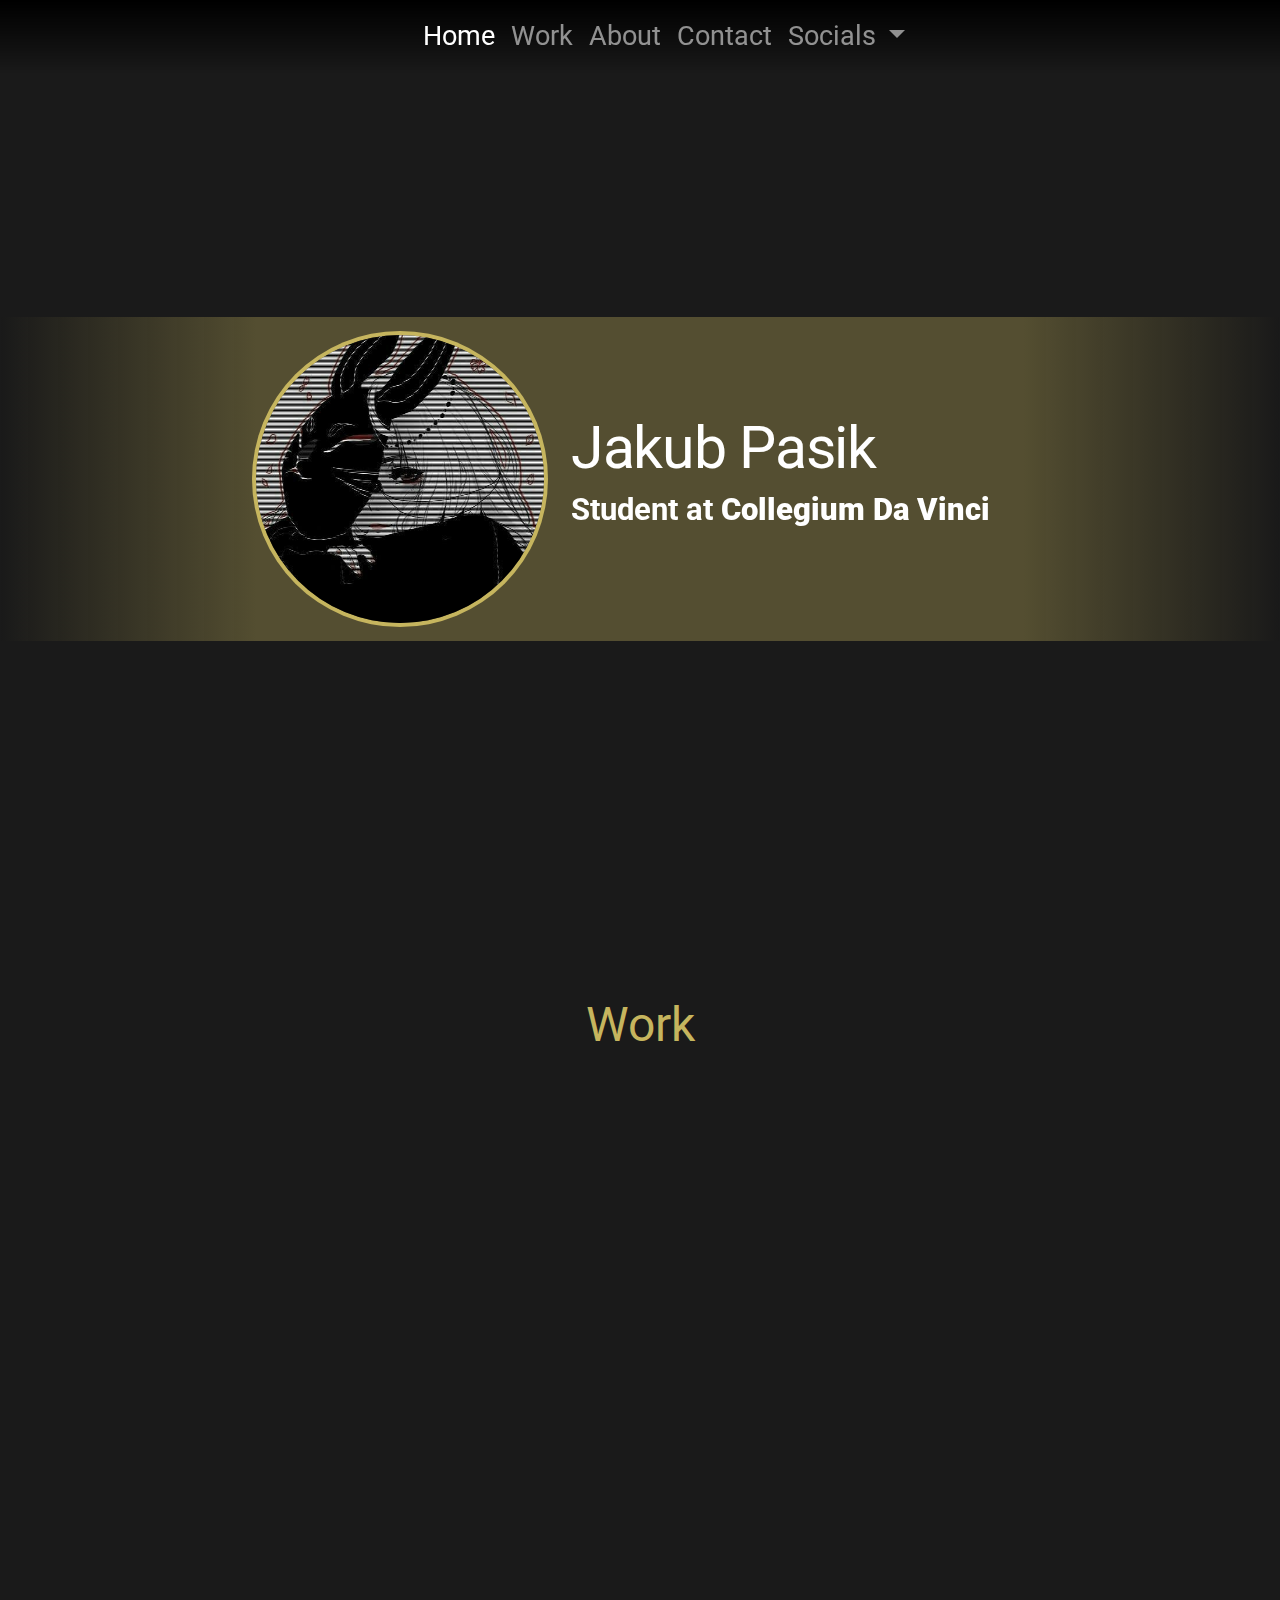
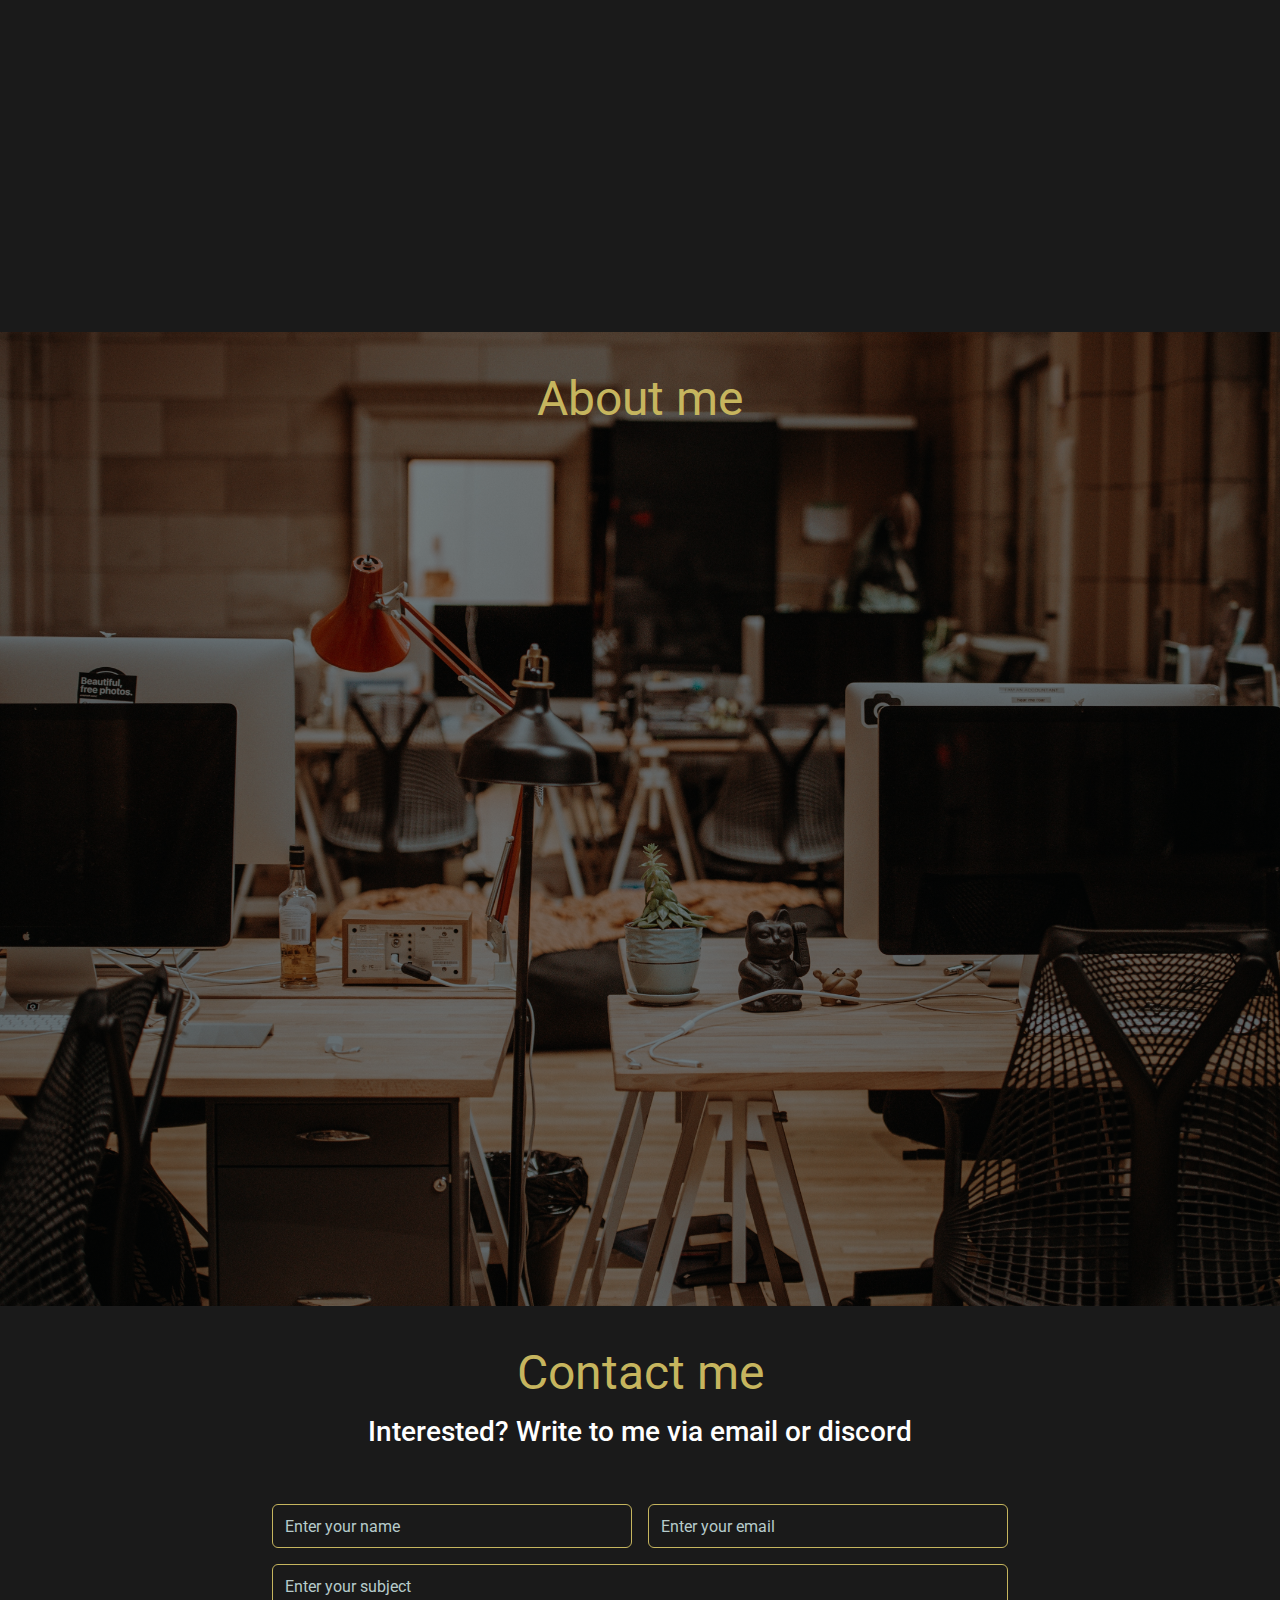
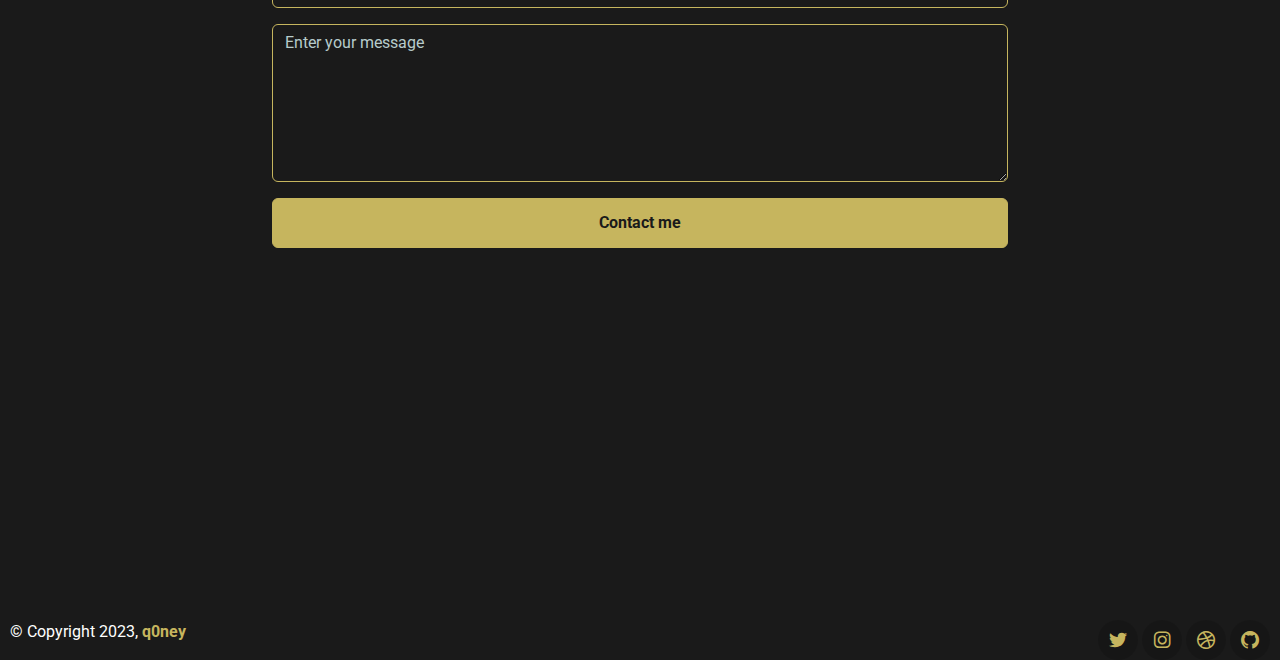
==== index.html @ 4ac55ad7 "Update" ====
<!DOCTYPE html>
<html lang="en">
<head>
  <meta charset="UTF-8">
  <meta name="viewport" content="width=device-width, initial-scale=1.0">
  <title>Jakub Pasik's Portfolio Website</title>
  <link rel="stylesheet" href="./assets/css/aos.css">
  <link rel="stylesheet" href="./assets/css/bootstrap.min.css">
  <link rel="stylesheet" href="./assets/css/line-awesome.min.css">
  <link rel="stylesheet" href="./assets/css/style.css">

  <script src="https://ajax.googleapis.com/ajax/libs/jquery/3.5.1/jquery.min.js"></script>
  <script src="./assets/js/bootstrap.bundle.min.js"></script>
  <script src="./assets/js/aos.js"></script>
  <script src="./assets/js/main.js"></script>
  <script> $(function() { AOS.init(); }); </script>
</head>
<body>

<!--Navbar-->
<nav id="navbar" class="navbar navbar-expand-lg navbar-dark nav-">
          <button class="navbar-toggler menu_button" type="button" data-bs-toggle="collapse" data-bs-target="#navbarSupportedContent" aria-controls="navbarSupportedContent" aria-expanded="false" aria-label="Toggle navigation">
        <span class="navbar-toggler-icon"></span>
      </button>
  <div  style="margin: auto;">


      <div class="collapse navbar-collapse" id="navbarSupportedContent">
        <ul class="navbar-nav menu me-auto mb-lg-0 ms-xl-5">
          <li class="nav-item">
            <a class="nav-link active" aria-current="page" href="#">Home</a>
          </li>
          <li class="nav-item">
            <a class="nav-link" href="#Work">Work</a>
          </li>
          <li class="nav-item">
            <a class="nav-link" href="#About">About</a>
          </li>
          <li class="nav-item">
            <a class="nav-link" href="#Contact">Contact</a>
          </li>
          <li class="nav-item dropdown">
            <a class="nav-link dropdown-toggle" href="#" role="button" data-bs-toggle="dropdown" aria-expanded="false">
              Socials
            </a>
            <ul class="dropdown-menu">
              <li><a class="dropdown-item" href="#">Github</a></li>
              <li><a class="dropdown-item" href="#">Instagram</a></li>
              <li><a class="dropdown-item" href="#">Twitter</a></li>
              <li><a class="dropdown-item" href="#">Linkedin</a></li>
 
           

        </form>
      </div>
    </div>
  </nav>

  <main>

    <!--HOME-->
    <section class="home"  style="min-height: 958px;" >
    
      <video id="background-video" autoplay loop muted >
        <source src="./assets/images/180626_12_Seocho-Dong_20.mp4" type="video/mp4">
        </video>
        
       <div class="banner" data-aos="zoom-in" data-aos-delay="500">
        <div class="banner_left"></div>
        <div class="banner_middle">
            <a data-aos="fade-right" data-aos-delay="700">
                <img alt="Jakub Pasik" src="./assets/images/49126026_2128995054097583_2943204319010226176_n.jpg">
            </a>    
                <header class="display-4 fw-bold">
                    <h1 data-aos="fade-up" data-aos-delay="700">Jakub Pasik</h1>
                    <p data-aos="fade-up" data-aos-delay="750">
                        Student at
                        <strong>Collegium Da Vinci</strong>
                        
                    </p>
                </header>
            
                
        </div>
        <div class="banner_right"></div>
       </div>

    </section>
    <!--HOME-->

	  <!--PORTFOLIO-->
    <section id="Work" class="work" style="min-height: 974px;">
        <div class="container">

            <div class="row pb-4">

                <h2>Work</h2>

            </div>
        
				<div class="row" >
          
					<div class="col-md-4" data-aos="fade-up" data-aos-delay="250">
						
						<div  class="work-work rounded-4 shadow-drop mb-5">
							<div class="imgbox m-3">
								<img src="./assets/images/calcimg.jpg">
							</div>
							<h4>Pierwsza praca</h4>
							<p>Przykladowy opis pracy</p>
							<a href="#" class="link-custom">Preview</a>
							
						</div>
					</div>

          <div class="col-md-4" data-aos="fade-up" data-aos-delay="500">
						
						<div class="work-work rounded-4 shadow-drop mb-5">
							<div class="imgbox m-3">
								<img src="./assets/images/calcimg.jpg">
							</div>
							<h4>Druga praca</h4>
							<p>Przykladowy opis pracy</p>
							<a href="#" class="link-custom">Preview</a>
							
						</div>
					</div>


          <div class="col-md-4" data-aos="fade-up" data-aos-delay="750">
						
						<div class="work-work rounded-4 shadow-drop">
							<div class="imgbox m-3">
								<img src="./assets/images/calcimg.jpg">
							</div>
							<h4 >Trzecia praca</h4>
							<p>Przykladowy opis pracy</p>
							<a href="#" class="link-custom">Preview</a>
							
              
						</div>
					</div>


				</div>




        <div class="form-group col-12 d-grid" data-aos="fade-up" data-aos-delay="800">
          <a class="btn btn-brand" target="_blank" rel="nofollow noopener" href="https://github.com/q0ney?tab=repositories" class="link-custom" >See more...</a>
        </div>


         

        </div>

    </section>
    <!--PORTFOLIO-->

    <section id="About" class="about-me-bg" style="min-height: 974px;">
      
      
        <div class="container">
          <div class="row pb-4">
            <h2>About me</h2>
          </div>
            <div  data-aos="fade-up" data-aos-delay="500">

              <div class="about-me rounded-5">
                <p>At vero eos et accusamus et iusto odio dignissimos ducimus qui blanditiis praesentium voluptatum deleniti atque corrupti quos dolores et quas molestias excepturi sint occaecati cupiditate non provident, similique sunt in culpa qui officia deserunt mollitia animi, id est laborum et dolorum fuga. Et harum quidem rerum facilis est et expedita distinctio. Nam libero tempore, cum soluta nobis est eligendi optio cumque nihil impedit quo minus id quod maxime </p>
              </div>
              <div class="row">
                <div class="col-md-6">
                    <div class=" about-me rounded-5">
                      <h5>GENERAL</h5>
                      <p>HTML5 CSS JavaScript </p>
                    </div>
                </div>
                <div class="col-md-6">
                    <div class="about-me rounded-5">
                      <h5>TOOLS</h5>
                      <p>Git Linux PostgreSQL</p>
                    </div>
                  
                </div>
              </div>
            </div>

            </div>

            

        </div>



     </section>

     <section id="Contact" class="contact" style="min-height: 954px;">
      
      
      <div class="container">
        <div class="row justify-content-center text-center pb-4">
          <h2>Contact me</h2>
            <div class="pb-5">
              <h3>Interested? Write to me via email or discord</h3>
            </div>
          <div class="col-lg-8">
            <form method="POST" class="row g-lg-3 gy-3">
              <div class="form-group col-md-6">
                <input type="text" class="form-control" placeholder="Enter your name">
              </div>
              <div class="form-group col-md-6">
                <input type="email" class="form-control" placeholder="Enter your email">
              </div>
              <div class="form-group col-12">
                <input type="text" class="form-control" placeholder="Enter your subject">
              </div>
              <div class="form-group col-12">
                <textarea name="" rows="6" class="form-control" placeholder="Enter your message"></textarea>
              </div>
              
            </form>
            <div class="col-12 d-grid mt-3">
                <button type="submit" class="btn btn-brand" onclick="openPopup()">Contact me</button>


                <div class="popup" id="popup">
                  <h2>Thank You!</h2>
                  <p>Your email has been successfully send. Thanks for contacting me!</p>
                  <button type="button" onclick="closePopup()">OK</button>
                </div>
                </div>
              </div>
          </div>
        </div>

          

      </div>

      
      <div class="footer fixed-bottom">
        <div class="row gy-4 justify-content-between">
            <div class="col-auto">
                <p class="mb-0">&copy; Copyright 2023,<a href="#https://github.com/q0ney" class="fw-bold"> q0ney</a></p>
            </div>
            <div class="col-auto">
                <div class="social-icons">
                    <a href="#"><i class="lab la-twitter"></i></a>
                    <a href="#"><i class="lab la-instagram"></i></a>
                    <a href="#"><i class="lab la-dribbble"></i></a>
                    <a href="#"><i class="lab la-github"></i></a>
                </div>
            </div>
        </div>
      </div>
  
      
   </section>
   



  </main>


  <script>
    let popup = document.getElementById("popup");
    
    function openPopup(){
      popup.classList.add("open-popup");
    }
    
    function closePopup(){
      popup.classList.remove("open-popup");
    }
    </script>



</body>
</html>
---- assets/css/line-awesome.min.css ----
.la,.lab,.lad,.lal,.lar,.las{-moz-osx-font-smoothing:grayscale;-webkit-font-smoothing:antialiased;display:inline-block;font-style:normal;font-variant:normal;text-rendering:auto;line-height:1}.la-lg{font-size:1.33333em;line-height:.75em;vertical-align:-.0667em}.la-xs{font-size:.75em}.la-sm{font-size:.875em}.la-1x{font-size:1em}.la-2x{font-size:2em}.la-3x{font-size:3em}.la-4x{font-size:4em}.la-5x{font-size:5em}.la-6x{font-size:6em}.la-7x{font-size:7em}.la-8x{font-size:8em}.la-9x{font-size:9em}.la-10x{font-size:10em}.la-fw{text-align:center;width:1.25em}.la-ul{list-style-type:none;margin-left:2.5em;padding-left:0}.la-ul>li{position:relative}.la-li{left:-2em;position:absolute;text-align:center;width:2em;line-height:inherit}.la-border{border:solid .08em #eee;border-radius:.1em;padding:.2em .25em .15em}.la-pull-left{float:left}.la-pull-right{float:right}.la.la-pull-left,.lab.la-pull-left,.lal.la-pull-left,.lar.la-pull-left,.las.la-pull-left{margin-right:.3em}.la.la-pull-right,.lab.la-pull-right,.lal.la-pull-right,.lar.la-pull-right,.las.la-pull-right{margin-left:.3em}.la-spin{-webkit-animation:la-spin 2s infinite linear;animation:la-spin 2s infinite linear}.la-pulse{-webkit-animation:la-spin 1s infinite steps(8);animation:la-spin 1s infinite steps(8)}@-webkit-keyframes la-spin{0%{-webkit-transform:rotate(0);transform:rotate(0)}100%{-webkit-transform:rotate(360deg);transform:rotate(360deg)}}@keyframes la-spin{0%{-webkit-transform:rotate(0);transform:rotate(0)}100%{-webkit-transform:rotate(360deg);transform:rotate(360deg)}}.la-rotate-90{-webkit-transform:rotate(90deg);transform:rotate(90deg)}.la-rotate-180{-webkit-transform:rotate(180deg);transform:rotate(180deg)}.la-rotate-270{-webkit-transform:rotate(270deg);transform:rotate(270deg)}.la-flip-horizontal{-webkit-transform:scale(-1,1);transform:scale(-1,1)}.la-flip-vertical{-webkit-transform:scale(1,-1);transform:scale(1,-1)}.la-flip-both,.la-flip-horizontal.la-flip-vertical{-webkit-transform:scale(-1,-1);transform:scale(-1,-1)}:root .la-flip-both,:root .la-flip-horizontal,:root .la-flip-vertical,:root .la-rotate-180,:root .la-rotate-270,:root .la-rotate-90{-webkit-filter:none;filter:none}.la-stack{display:inline-block;height:2em;line-height:2em;position:relative;vertical-align:middle;width:2.5em}.la-stack-1x,.la-stack-2x{left:0;position:absolute;text-align:center;width:100%}.la-stack-1x{line-height:inherit}.la-stack-2x{font-size:2em}.la-inverse{color:#fff}.la-500px:before{content:"\f26e"}.la-accessible-icon:before{content:"\f368"}.la-accusoft:before{content:"\f369"}.la-acquisitions-incorporated:before{content:"\f6af"}.la-ad:before{content:"\f641"}.la-address-book:before{content:"\f2b9"}.la-address-card:before{content:"\f2bb"}.la-adjust:before{content:"\f042"}.la-adn:before{content:"\f170"}.la-adobe:before{content:"\f778"}.la-adversal:before{content:"\f36a"}.la-affiliatetheme:before{content:"\f36b"}.la-air-freshener:before{content:"\f5d0"}.la-airbnb:before{content:"\f834"}.la-algolia:before{content:"\f36c"}.la-align-center:before{content:"\f037"}.la-align-justify:before{content:"\f039"}.la-align-left:before{content:"\f036"}.la-align-right:before{content:"\f038"}.la-alipay:before{content:"\f642"}.la-allergies:before{content:"\f461"}.la-amazon:before{content:"\f270"}.la-amazon-pay:before{content:"\f42c"}.la-ambulance:before{content:"\f0f9"}.la-american-sign-language-interpreting:before{content:"\f2a3"}.la-amilia:before{content:"\f36d"}.la-anchor:before{content:"\f13d"}.la-android:before{content:"\f17b"}.la-angellist:before{content:"\f209"}.la-angle-double-down:before{content:"\f103"}.la-angle-double-left:before{content:"\f100"}.la-angle-double-right:before{content:"\f101"}.la-angle-double-up:before{content:"\f102"}.la-angle-down:before{content:"\f107"}.la-angle-left:before{content:"\f104"}.la-angle-right:before{content:"\f105"}.la-angle-up:before{content:"\f106"}.la-angry:before{content:"\f556"}.la-angrycreative:before{content:"\f36e"}.la-angular:before{content:"\f420"}.la-ankh:before{content:"\f644"}.la-app-store:before{content:"\f36f"}.la-app-store-ios:before{content:"\f370"}.la-apper:before{content:"\f371"}.la-apple:before{content:"\f179"}.la-apple-alt:before{content:"\f5d1"}.la-apple-pay:before{content:"\f415"}.la-archive:before{content:"\f187"}.la-archway:before{content:"\f557"}.la-arrow-alt-circle-down:before{content:"\f358"}.la-arrow-alt-circle-left:before{content:"\f359"}.la-arrow-alt-circle-right:before{content:"\f35a"}.la-arrow-alt-circle-up:before{content:"\f35b"}.la-arrow-circle-down:before{content:"\f0ab"}.la-arrow-circle-left:before{content:"\f0a8"}.la-arrow-circle-right:before{content:"\f0a9"}.la-arrow-circle-up:before{content:"\f0aa"}.la-arrow-down:before{content:"\f063"}.la-arrow-left:before{content:"\f060"}.la-arrow-right:before{content:"\f061"}.la-arrow-up:before{content:"\f062"}.la-arrows-alt:before{content:"\f0b2"}.la-arrows-alt-h:before{content:"\f337"}.la-arrows-alt-v:before{content:"\f338"}.la-artstation:before{content:"\f77a"}.la-assistive-listening-systems:before{content:"\f2a2"}.la-asterisk:before{content:"\f069"}.la-asymmetrik:before{content:"\f372"}.la-at:before{content:"\f1fa"}.la-atlas:before{content:"\f558"}.la-atlassian:before{content:"\f77b"}.la-atom:before{content:"\f5d2"}.la-audible:before{content:"\f373"}.la-audio-description:before{content:"\f29e"}.la-autoprefixer:before{content:"\f41c"}.la-avianex:before{content:"\f374"}.la-aviato:before{content:"\f421"}.la-award:before{content:"\f559"}.la-aws:before{content:"\f375"}.la-baby:before{content:"\f77c"}.la-baby-carriage:before{content:"\f77d"}.la-backspace:before{content:"\f55a"}.la-backward:before{content:"\f04a"}.la-bacon:before{content:"\f7e5"}.la-balance-scale:before{content:"\f24e"}.la-balance-scale-left:before{content:"\f515"}.la-balance-scale-right:before{content:"\f516"}.la-ban:before{content:"\f05e"}.la-band-aid:before{content:"\f462"}.la-bandcamp:before{content:"\f2d5"}.la-barcode:before{content:"\f02a"}.la-bars:before{content:"\f0c9"}.la-baseball-ball:before{content:"\f433"}.la-basketball-ball:before{content:"\f434"}.la-bath:before{content:"\f2cd"}.la-battery-empty:before{content:"\f244"}.la-battery-full:before{content:"\f240"}.la-battery-half:before{content:"\f242"}.la-battery-quarter:before{content:"\f243"}.la-battery-three-quarters:before{content:"\f241"}.la-battle-net:before{content:"\f835"}.la-bed:before{content:"\f236"}.la-beer:before{content:"\f0fc"}.la-behance:before{content:"\f1b4"}.la-behance-square:before{content:"\f1b5"}.la-bell:before{content:"\f0f3"}.la-bell-slash:before{content:"\f1f6"}.la-bezier-curve:before{content:"\f55b"}.la-bible:before{content:"\f647"}.la-bicycle:before{content:"\f206"}.la-biking:before{content:"\f84a"}.la-bimobject:before{content:"\f378"}.la-binoculars:before{content:"\f1e5"}.la-biohazard:before{content:"\f780"}.la-birthday-cake:before{content:"\f1fd"}.la-bitbucket:before{content:"\f171"}.la-bitcoin:before{content:"\f379"}.la-bity:before{content:"\f37a"}.la-black-tie:before{content:"\f27e"}.la-blackberry:before{content:"\f37b"}.la-blender:before{content:"\f517"}.la-blender-phone:before{content:"\f6b6"}.la-blind:before{content:"\f29d"}.la-blog:before{content:"\f781"}.la-blogger:before{content:"\f37c"}.la-blogger-b:before{content:"\f37d"}.la-bluetooth:before{content:"\f293"}.la-bluetooth-b:before{content:"\f294"}.la-bold:before{content:"\f032"}.la-bolt:before{content:"\f0e7"}.la-bomb:before{content:"\f1e2"}.la-bone:before{content:"\f5d7"}.la-bong:before{content:"\f55c"}.la-book:before{content:"\f02d"}.la-book-dead:before{content:"\f6b7"}.la-book-medical:before{content:"\f7e6"}.la-book-open:before{content:"\f518"}.la-book-reader:before{content:"\f5da"}.la-bookmark:before{content:"\f02e"}.la-bootstrap:before{content:"\f836"}.la-border-all:before{content:"\f84c"}.la-border-none:before{content:"\f850"}.la-border-style:before{content:"\f853"}.la-bowling-ball:before{content:"\f436"}.la-box:before{content:"\f466"}.la-box-open:before{content:"\f49e"}.la-boxes:before{content:"\f468"}.la-braille:before{content:"\f2a1"}.la-brain:before{content:"\f5dc"}.la-bread-slice:before{content:"\f7ec"}.la-briefcase:before{content:"\f0b1"}.la-briefcase-medical:before{content:"\f469"}.la-broadcast-tower:before{content:"\f519"}.la-broom:before{content:"\f51a"}.la-brush:before{content:"\f55d"}.la-btc:before{content:"\f15a"}.la-buffer:before{content:"\f837"}.la-bug:before{content:"\f188"}.la-building:before{content:"\f1ad"}.la-bullhorn:before{content:"\f0a1"}.la-bullseye:before{content:"\f140"}.la-burn:before{content:"\f46a"}.la-buromobelexperte:before{content:"\f37f"}.la-bus:before{content:"\f207"}.la-bus-alt:before{content:"\f55e"}.la-business-time:before{content:"\f64a"}.la-buy-n-large:before{content:"\f8a6"}.la-buysellads:before{content:"\f20d"}.la-calculator:before{content:"\f1ec"}.la-calendar:before{content:"\f133"}.la-calendar-alt:before{content:"\f073"}.la-calendar-check:before{content:"\f274"}.la-calendar-day:before{content:"\f783"}.la-calendar-minus:before{content:"\f272"}.la-calendar-plus:before{content:"\f271"}.la-calendar-times:before{content:"\f273"}.la-calendar-week:before{content:"\f784"}.la-camera:before{content:"\f030"}.la-camera-retro:before{content:"\f083"}.la-campground:before{content:"\f6bb"}.la-canadian-maple-leaf:before{content:"\f785"}.la-candy-cane:before{content:"\f786"}.la-cannabis:before{content:"\f55f"}.la-capsules:before{content:"\f46b"}.la-car:before{content:"\f1b9"}.la-car-alt:before{content:"\f5de"}.la-car-battery:before{content:"\f5df"}.la-car-crash:before{content:"\f5e1"}.la-car-side:before{content:"\f5e4"}.la-caret-down:before{content:"\f0d7"}.la-caret-left:before{content:"\f0d9"}.la-caret-right:before{content:"\f0da"}.la-caret-square-down:before{content:"\f150"}.la-caret-square-left:before{content:"\f191"}.la-caret-square-right:before{content:"\f152"}.la-caret-square-up:before{content:"\f151"}.la-caret-up:before{content:"\f0d8"}.la-carrot:before{content:"\f787"}.la-cart-arrow-down:before{content:"\f218"}.la-cart-plus:before{content:"\f217"}.la-cash-register:before{content:"\f788"}.la-cat:before{content:"\f6be"}.la-cc-amazon-pay:before{content:"\f42d"}.la-cc-amex:before{content:"\f1f3"}.la-cc-apple-pay:before{content:"\f416"}.la-cc-diners-club:before{content:"\f24c"}.la-cc-discover:before{content:"\f1f2"}.la-cc-jcb:before{content:"\f24b"}.la-cc-mastercard:before{content:"\f1f1"}.la-cc-paypal:before{content:"\f1f4"}.la-cc-stripe:before{content:"\f1f5"}.la-cc-visa:before{content:"\f1f0"}.la-centercode:before{content:"\f380"}.la-centos:before{content:"\f789"}.la-certificate:before{content:"\f0a3"}.la-chair:before{content:"\f6c0"}.la-chalkboard:before{content:"\f51b"}.la-chalkboard-teacher:before{content:"\f51c"}.la-charging-station:before{content:"\f5e7"}.la-chart-area:before{content:"\f1fe"}.la-chart-bar:before{content:"\f080"}.la-chart-line:before{content:"\f201"}.la-chart-pie:before{content:"\f200"}.la-check:before{content:"\f00c"}.la-check-circle:before{content:"\f058"}.la-check-double:before{content:"\f560"}.la-check-square:before{content:"\f14a"}.la-cheese:before{content:"\f7ef"}.la-chess:before{content:"\f439"}.la-chess-bishop:before{content:"\f43a"}.la-chess-board:before{content:"\f43c"}.la-chess-king:before{content:"\f43f"}.la-chess-knight:before{content:"\f441"}.la-chess-pawn:before{content:"\f443"}.la-chess-queen:before{content:"\f445"}.la-chess-rook:before{content:"\f447"}.la-chevron-circle-down:before{content:"\f13a"}.la-chevron-circle-left:before{content:"\f137"}.la-chevron-circle-right:before{content:"\f138"}.la-chevron-circle-up:before{content:"\f139"}.la-chevron-down:before{content:"\f078"}.la-chevron-left:before{content:"\f053"}.la-chevron-right:before{content:"\f054"}.la-chevron-up:before{content:"\f077"}.la-child:before{content:"\f1ae"}.la-chrome:before{content:"\f268"}.la-chromecast:before{content:"\f838"}.la-church:before{content:"\f51d"}.la-circle:before{content:"\f111"}.la-circle-notch:before{content:"\f1ce"}.la-city:before{content:"\f64f"}.la-clinic-medical:before{content:"\f7f2"}.la-clipboard:before{content:"\f328"}.la-clipboard-check:before{content:"\f46c"}.la-clipboard-list:before{content:"\f46d"}.la-clock:before{content:"\f017"}.la-clone:before{content:"\f24d"}.la-closed-captioning:before{content:"\f20a"}.la-cloud:before{content:"\f0c2"}.la-cloud-download-alt:before{content:"\f381"}.la-cloud-meatball:before{content:"\f73b"}.la-cloud-moon:before{content:"\f6c3"}.la-cloud-moon-rain:before{content:"\f73c"}.la-cloud-rain:before{content:"\f73d"}.la-cloud-showers-heavy:before{content:"\f740"}.la-cloud-sun:before{content:"\f6c4"}.la-cloud-sun-rain:before{content:"\f743"}.la-cloud-upload-alt:before{content:"\f382"}.la-cloudscale:before{content:"\f383"}.la-cloudsmith:before{content:"\f384"}.la-cloudversify:before{content:"\f385"}.la-cocktail:before{content:"\f561"}.la-code:before{content:"\f121"}.la-code-branch:before{content:"\f126"}.la-codepen:before{content:"\f1cb"}.la-codiepie:before{content:"\f284"}.la-coffee:before{content:"\f0f4"}.la-cog:before{content:"\f013"}.la-cogs:before{content:"\f085"}.la-coins:before{content:"\f51e"}.la-columns:before{content:"\f0db"}.la-comment:before{content:"\f075"}.la-comment-alt:before{content:"\f27a"}.la-comment-dollar:before{content:"\f651"}.la-comment-dots:before{content:"\f4ad"}.la-comment-medical:before{content:"\f7f5"}.la-comment-slash:before{content:"\f4b3"}.la-comments:before{content:"\f086"}.la-comments-dollar:before{content:"\f653"}.la-compact-disc:before{content:"\f51f"}.la-compass:before{content:"\f14e"}.la-compress:before{content:"\f066"}.la-compress-arrows-alt:before{content:"\f78c"}.la-concierge-bell:before{content:"\f562"}.la-confluence:before{content:"\f78d"}.la-connectdevelop:before{content:"\f20e"}.la-contao:before{content:"\f26d"}.la-cookie:before{content:"\f563"}.la-cookie-bite:before{content:"\f564"}.la-copy:before{content:"\f0c5"}.la-copyright:before{content:"\f1f9"}.la-cotton-bureau:before{content:"\f89e"}.la-couch:before{content:"\f4b8"}.la-cpanel:before{content:"\f388"}.la-creative-commons:before{content:"\f25e"}.la-creative-commons-by:before{content:"\f4e7"}.la-creative-commons-nc:before{content:"\f4e8"}.la-creative-commons-nc-eu:before{content:"\f4e9"}.la-creative-commons-nc-jp:before{content:"\f4ea"}.la-creative-commons-nd:before{content:"\f4eb"}.la-creative-commons-pd:before{content:"\f4ec"}.la-creative-commons-pd-alt:before{content:"\f4ed"}.la-creative-commons-remix:before{content:"\f4ee"}.la-creative-commons-sa:before{content:"\f4ef"}.la-creative-commons-sampling:before{content:"\f4f0"}.la-creative-commons-sampling-plus:before{content:"\f4f1"}.la-creative-commons-share:before{content:"\f4f2"}.la-creative-commons-zero:before{content:"\f4f3"}.la-credit-card:before{content:"\f09d"}.la-critical-role:before{content:"\f6c9"}.la-crop:before{content:"\f125"}.la-crop-alt:before{content:"\f565"}.la-cross:before{content:"\f654"}.la-crosshairs:before{content:"\f05b"}.la-crow:before{content:"\f520"}.la-crown:before{content:"\f521"}.la-crutch:before{content:"\f7f7"}.la-css3:before{content:"\f13c"}.la-css3-alt:before{content:"\f38b"}.la-cube:before{content:"\f1b2"}.la-cubes:before{content:"\f1b3"}.la-cut:before{content:"\f0c4"}.la-cuttlefish:before{content:"\f38c"}.la-d-and-d:before{content:"\f38d"}.la-d-and-d-beyond:before{content:"\f6ca"}.la-dashcube:before{content:"\f210"}.la-database:before{content:"\f1c0"}.la-deaf:before{content:"\f2a4"}.la-delicious:before{content:"\f1a5"}.la-democrat:before{content:"\f747"}.la-deploydog:before{content:"\f38e"}.la-deskpro:before{content:"\f38f"}.la-desktop:before{content:"\f108"}.la-dev:before{content:"\f6cc"}.la-deviantart:before{content:"\f1bd"}.la-dharmachakra:before{content:"\f655"}.la-dhl:before{content:"\f790"}.la-diagnoses:before{content:"\f470"}.la-diaspora:before{content:"\f791"}.la-dice:before{content:"\f522"}.la-dice-d20:before{content:"\f6cf"}.la-dice-d6:before{content:"\f6d1"}.la-dice-five:before{content:"\f523"}.la-dice-four:before{content:"\f524"}.la-dice-one:before{content:"\f525"}.la-dice-six:before{content:"\f526"}.la-dice-three:before{content:"\f527"}.la-dice-two:before{content:"\f528"}.la-digg:before{content:"\f1a6"}.la-digital-ocean:before{content:"\f391"}.la-digital-tachograph:before{content:"\f566"}.la-directions:before{content:"\f5eb"}.la-discord:before{content:"\f392"}.la-discourse:before{content:"\f393"}.la-divide:before{content:"\f529"}.la-dizzy:before{content:"\f567"}.la-dna:before{content:"\f471"}.la-dochub:before{content:"\f394"}.la-docker:before{content:"\f395"}.la-dog:before{content:"\f6d3"}.la-dollar-sign:before{content:"\f155"}.la-dolly:before{content:"\f472"}.la-dolly-flatbed:before{content:"\f474"}.la-donate:before{content:"\f4b9"}.la-door-closed:before{content:"\f52a"}.la-door-open:before{content:"\f52b"}.la-dot-circle:before{content:"\f192"}.la-dove:before{content:"\f4ba"}.la-download:before{content:"\f019"}.la-draft2digital:before{content:"\f396"}.la-drafting-compass:before{content:"\f568"}.la-dragon:before{content:"\f6d5"}.la-draw-polygon:before{content:"\f5ee"}.la-dribbble:before{content:"\f17d"}.la-dribbble-square:before{content:"\f397"}.la-dropbox:before{content:"\f16b"}.la-drum:before{content:"\f569"}.la-drum-steelpan:before{content:"\f56a"}.la-drumstick-bite:before{content:"\f6d7"}.la-drupal:before{content:"\f1a9"}.la-dumbbell:before{content:"\f44b"}.la-dumpster:before{content:"\f793"}.la-dumpster-fire:before{content:"\f794"}.la-dungeon:before{content:"\f6d9"}.la-dyalog:before{content:"\f399"}.la-earlybirds:before{content:"\f39a"}.la-ebay:before{content:"\f4f4"}.la-edge:before{content:"\f282"}.la-edit:before{content:"\f044"}.la-egg:before{content:"\f7fb"}.la-eject:before{content:"\f052"}.la-elementor:before{content:"\f430"}.la-ellipsis-h:before{content:"\f141"}.la-ellipsis-v:before{content:"\f142"}.la-ello:before{content:"\f5f1"}.la-ember:before{content:"\f423"}.la-empire:before{content:"\f1d1"}.la-envelope:before{content:"\f0e0"}.la-envelope-open:before{content:"\f2b6"}.la-envelope-open-text:before{content:"\f658"}.la-envelope-square:before{content:"\f199"}.la-envira:before{content:"\f299"}.la-equals:before{content:"\f52c"}.la-eraser:before{content:"\f12d"}.la-erlang:before{content:"\f39d"}.la-ethereum:before{content:"\f42e"}.la-ethernet:before{content:"\f796"}.la-etsy:before{content:"\f2d7"}.la-euro-sign:before{content:"\f153"}.la-evernote:before{content:"\f839"}.la-exchange-alt:before{content:"\f362"}.la-exclamation:before{content:"\f12a"}.la-exclamation-circle:before{content:"\f06a"}.la-exclamation-triangle:before{content:"\f071"}.la-expand:before{content:"\f065"}.la-expand-arrows-alt:before{content:"\f31e"}.la-expeditedssl:before{content:"\f23e"}.la-external-link-alt:before{content:"\f35d"}.la-external-link-square-alt:before{content:"\f360"}.la-eye:before{content:"\f06e"}.la-eye-dropper:before{content:"\f1fb"}.la-eye-slash:before{content:"\f070"}.la-facebook:before{content:"\f09a"}.la-facebook-f:before{content:"\f39e"}.la-facebook-messenger:before{content:"\f39f"}.la-facebook-square:before{content:"\f082"}.la-fan:before{content:"\f863"}.la-fantasy-flight-games:before{content:"\f6dc"}.la-fast-backward:before{content:"\f049"}.la-fast-forward:before{content:"\f050"}.la-fax:before{content:"\f1ac"}.la-feather:before{content:"\f52d"}.la-feather-alt:before{content:"\f56b"}.la-fedex:before{content:"\f797"}.la-fedora:before{content:"\f798"}.la-female:before{content:"\f182"}.la-fighter-jet:before{content:"\f0fb"}.la-figma:before{content:"\f799"}.la-file:before{content:"\f15b"}.la-file-alt:before{content:"\f15c"}.la-file-archive:before{content:"\f1c6"}.la-file-audio:before{content:"\f1c7"}.la-file-code:before{content:"\f1c9"}.la-file-contract:before{content:"\f56c"}.la-file-csv:before{content:"\f6dd"}.la-file-download:before{content:"\f56d"}.la-file-excel:before{content:"\f1c3"}.la-file-export:before{content:"\f56e"}.la-file-image:before{content:"\f1c5"}.la-file-import:before{content:"\f56f"}.la-file-invoice:before{content:"\f570"}.la-file-invoice-dollar:before{content:"\f571"}.la-file-medical:before{content:"\f477"}.la-file-medical-alt:before{content:"\f478"}.la-file-pdf:before{content:"\f1c1"}.la-file-powerpoint:before{content:"\f1c4"}.la-file-prescription:before{content:"\f572"}.la-file-signature:before{content:"\f573"}.la-file-upload:before{content:"\f574"}.la-file-video:before{content:"\f1c8"}.la-file-word:before{content:"\f1c2"}.la-fill:before{content:"\f575"}.la-fill-drip:before{content:"\f576"}.la-film:before{content:"\f008"}.la-filter:before{content:"\f0b0"}.la-fingerprint:before{content:"\f577"}.la-fire:before{content:"\f06d"}.la-fire-alt:before{content:"\f7e4"}.la-fire-extinguisher:before{content:"\f134"}.la-firefox:before{content:"\f269"}.la-first-aid:before{content:"\f479"}.la-first-order:before{content:"\f2b0"}.la-first-order-alt:before{content:"\f50a"}.la-firstdraft:before{content:"\f3a1"}.la-fish:before{content:"\f578"}.la-fist-raised:before{content:"\f6de"}.la-flag:before{content:"\f024"}.la-flag-checkered:before{content:"\f11e"}.la-flag-usa:before{content:"\f74d"}.la-flask:before{content:"\f0c3"}.la-flickr:before{content:"\f16e"}.la-flipboard:before{content:"\f44d"}.la-flushed:before{content:"\f579"}.la-fly:before{content:"\f417"}.la-folder:before{content:"\f07b"}.la-folder-minus:before{content:"\f65d"}.la-folder-open:before{content:"\f07c"}.la-folder-plus:before{content:"\f65e"}.la-font:before{content:"\f031"}.la-font-awesome:before{content:"\f2b4"}.la-font-awesome-alt:before{content:"\f35c"}.la-font-awesome-flag:before{content:"\f425"}.la-font-awesome-logo-full:before{content:"\f4e6"}.la-fonticons:before{content:"\f280"}.la-fonticons-fi:before{content:"\f3a2"}.la-football-ball:before{content:"\f44e"}.la-fort-awesome:before{content:"\f286"}.la-fort-awesome-alt:before{content:"\f3a3"}.la-forumbee:before{content:"\f211"}.la-forward:before{content:"\f04e"}.la-foursquare:before{content:"\f180"}.la-free-code-camp:before{content:"\f2c5"}.la-freebsd:before{content:"\f3a4"}.la-frog:before{content:"\f52e"}.la-frown:before{content:"\f119"}.la-frown-open:before{content:"\f57a"}.la-fulcrum:before{content:"\f50b"}.la-funnel-dollar:before{content:"\f662"}.la-futbol:before{content:"\f1e3"}.la-galactic-republic:before{content:"\f50c"}.la-galactic-senate:before{content:"\f50d"}.la-gamepad:before{content:"\f11b"}.la-gas-pump:before{content:"\f52f"}.la-gavel:before{content:"\f0e3"}.la-gem:before{content:"\f3a5"}.la-genderless:before{content:"\f22d"}.la-get-pocket:before{content:"\f265"}.la-gg:before{content:"\f260"}.la-gg-circle:before{content:"\f261"}.la-ghost:before{content:"\f6e2"}.la-gift:before{content:"\f06b"}.la-gifts:before{content:"\f79c"}.la-git:before{content:"\f1d3"}.la-git-alt:before{content:"\f841"}.la-git-square:before{content:"\f1d2"}.la-github:before{content:"\f09b"}.la-github-alt:before{content:"\f113"}.la-github-square:before{content:"\f092"}.la-gitkraken:before{content:"\f3a6"}.la-gitlab:before{content:"\f296"}.la-gitter:before{content:"\f426"}.la-glass-cheers:before{content:"\f79f"}.la-glass-martini:before{content:"\f000"}.la-glass-martini-alt:before{content:"\f57b"}.la-glass-whiskey:before{content:"\f7a0"}.la-glasses:before{content:"\f530"}.la-glide:before{content:"\f2a5"}.la-glide-g:before{content:"\f2a6"}.la-globe:before{content:"\f0ac"}.la-globe-africa:before{content:"\f57c"}.la-globe-americas:before{content:"\f57d"}.la-globe-asia:before{content:"\f57e"}.la-globe-europe:before{content:"\f7a2"}.la-gofore:before{content:"\f3a7"}.la-golf-ball:before{content:"\f450"}.la-goodreads:before{content:"\f3a8"}.la-goodreads-g:before{content:"\f3a9"}.la-google:before{content:"\f1a0"}.la-google-drive:before{content:"\f3aa"}.la-google-play:before{content:"\f3ab"}.la-google-plus:before{content:"\f2b3"}.la-google-plus-g:before{content:"\f0d5"}.la-google-plus-square:before{content:"\f0d4"}.la-google-wallet:before{content:"\f1ee"}.la-gopuram:before{content:"\f664"}.la-graduation-cap:before{content:"\f19d"}.la-gratipay:before{content:"\f184"}.la-grav:before{content:"\f2d6"}.la-greater-than:before{content:"\f531"}.la-greater-than-equal:before{content:"\f532"}.la-grimace:before{content:"\f57f"}.la-grin:before{content:"\f580"}.la-grin-alt:before{content:"\f581"}.la-grin-beam:before{content:"\f582"}.la-grin-beam-sweat:before{content:"\f583"}.la-grin-hearts:before{content:"\f584"}.la-grin-squint:before{content:"\f585"}.la-grin-squint-tears:before{content:"\f586"}.la-grin-stars:before{content:"\f587"}.la-grin-tears:before{content:"\f588"}.la-grin-tongue:before{content:"\f589"}.la-grin-tongue-squint:before{content:"\f58a"}.la-grin-tongue-wink:before{content:"\f58b"}.la-grin-wink:before{content:"\f58c"}.la-grip-horizontal:before{content:"\f58d"}.la-grip-lines:before{content:"\f7a4"}.la-grip-lines-vertical:before{content:"\f7a5"}.la-grip-vertical:before{content:"\f58e"}.la-gripfire:before{content:"\f3ac"}.la-grunt:before{content:"\f3ad"}.la-guitar:before{content:"\f7a6"}.la-gulp:before{content:"\f3ae"}.la-h-square:before{content:"\f0fd"}.la-hacker-news:before{content:"\f1d4"}.la-hacker-news-square:before{content:"\f3af"}.la-hackerrank:before{content:"\f5f7"}.la-hamburger:before{content:"\f805"}.la-hammer:before{content:"\f6e3"}.la-hamsa:before{content:"\f665"}.la-hand-holding:before{content:"\f4bd"}.la-hand-holding-heart:before{content:"\f4be"}.la-hand-holding-usd:before{content:"\f4c0"}.la-hand-lizard:before{content:"\f258"}.la-hand-middle-finger:before{content:"\f806"}.la-hand-paper:before{content:"\f256"}.la-hand-peace:before{content:"\f25b"}.la-hand-point-down:before{content:"\f0a7"}.la-hand-point-left:before{content:"\f0a5"}.la-hand-point-right:before{content:"\f0a4"}.la-hand-point-up:before{content:"\f0a6"}.la-hand-pointer:before{content:"\f25a"}.la-hand-rock:before{content:"\f255"}.la-hand-scissors:before{content:"\f257"}.la-hand-spock:before{content:"\f259"}.la-hands:before{content:"\f4c2"}.la-hands-helping:before{content:"\f4c4"}.la-handshake:before{content:"\f2b5"}.la-hanukiah:before{content:"\f6e6"}.la-hard-hat:before{content:"\f807"}.la-hashtag:before{content:"\f292"}.la-hat-cowboy:before{content:"\f8c0"}.la-hat-cowboy-side:before{content:"\f8c1"}.la-hat-wizard:before{content:"\f6e8"}.la-haykal:before{content:"\f666"}.la-hdd:before{content:"\f0a0"}.la-heading:before{content:"\f1dc"}.la-headphones:before{content:"\f025"}.la-headphones-alt:before{content:"\f58f"}.la-headset:before{content:"\f590"}.la-heart:before{content:"\f004"}.la-heart-broken:before{content:"\f7a9"}.la-heartbeat:before{content:"\f21e"}.la-helicopter:before{content:"\f533"}.la-highlighter:before{content:"\f591"}.la-hiking:before{content:"\f6ec"}.la-hippo:before{content:"\f6ed"}.la-hips:before{content:"\f452"}.la-hire-a-helper:before{content:"\f3b0"}.la-history:before{content:"\f1da"}.la-hockey-puck:before{content:"\f453"}.la-holly-berry:before{content:"\f7aa"}.la-home:before{content:"\f015"}.la-hooli:before{content:"\f427"}.la-hornbill:before{content:"\f592"}.la-horse:before{content:"\f6f0"}.la-horse-head:before{content:"\f7ab"}.la-hospital:before{content:"\f0f8"}.la-hospital-alt:before{content:"\f47d"}.la-hospital-symbol:before{content:"\f47e"}.la-hot-tub:before{content:"\f593"}.la-hotdog:before{content:"\f80f"}.la-hotel:before{content:"\f594"}.la-hotjar:before{content:"\f3b1"}.la-hourglass:before{content:"\f254"}.la-hourglass-end:before{content:"\f253"}.la-hourglass-half:before{content:"\f252"}.la-hourglass-start:before{content:"\f251"}.la-house-damage:before{content:"\f6f1"}.la-houzz:before{content:"\f27c"}.la-hryvnia:before{content:"\f6f2"}.la-html5:before{content:"\f13b"}.la-hubspot:before{content:"\f3b2"}.la-i-cursor:before{content:"\f246"}.la-ice-cream:before{content:"\f810"}.la-icicles:before{content:"\f7ad"}.la-icons:before{content:"\f86d"}.la-id-badge:before{content:"\f2c1"}.la-id-card:before{content:"\f2c2"}.la-id-card-alt:before{content:"\f47f"}.la-igloo:before{content:"\f7ae"}.la-image:before{content:"\f03e"}.la-images:before{content:"\f302"}.la-imdb:before{content:"\f2d8"}.la-inbox:before{content:"\f01c"}.la-indent:before{content:"\f03c"}.la-industry:before{content:"\f275"}.la-infinity:before{content:"\f534"}.la-info:before{content:"\f129"}.la-info-circle:before{content:"\f05a"}.la-instagram:before{content:"\f16d"}.la-intercom:before{content:"\f7af"}.la-internet-explorer:before{content:"\f26b"}.la-invision:before{content:"\f7b0"}.la-ioxhost:before{content:"\f208"}.la-italic:before{content:"\f033"}.la-itch-io:before{content:"\f83a"}.la-itunes:before{content:"\f3b4"}.la-itunes-note:before{content:"\f3b5"}.la-java:before{content:"\f4e4"}.la-jedi:before{content:"\f669"}.la-jedi-order:before{content:"\f50e"}.la-jenkins:before{content:"\f3b6"}.la-jira:before{content:"\f7b1"}.la-joget:before{content:"\f3b7"}.la-joint:before{content:"\f595"}.la-joomla:before{content:"\f1aa"}.la-journal-whills:before{content:"\f66a"}.la-js:before{content:"\f3b8"}.la-js-square:before{content:"\f3b9"}.la-jsfiddle:before{content:"\f1cc"}.la-kaaba:before{content:"\f66b"}.la-kaggle:before{content:"\f5fa"}.la-key:before{content:"\f084"}.la-keybase:before{content:"\f4f5"}.la-keyboard:before{content:"\f11c"}.la-keycdn:before{content:"\f3ba"}.la-khanda:before{content:"\f66d"}.la-kickstarter:before{content:"\f3bb"}.la-kickstarter-k:before{content:"\f3bc"}.la-kiss:before{content:"\f596"}.la-kiss-beam:before{content:"\f597"}.la-kiss-wink-heart:before{content:"\f598"}.la-kiwi-bird:before{content:"\f535"}.la-korvue:before{content:"\f42f"}.la-landmark:before{content:"\f66f"}.la-language:before{content:"\f1ab"}.la-laptop:before{content:"\f109"}.la-laptop-code:before{content:"\f5fc"}.la-laptop-medical:before{content:"\f812"}.la-laravel:before{content:"\f3bd"}.la-lastfm:before{content:"\f202"}.la-lastfm-square:before{content:"\f203"}.la-laugh:before{content:"\f599"}.la-laugh-beam:before{content:"\f59a"}.la-laugh-squint:before{content:"\f59b"}.la-laugh-wink:before{content:"\f59c"}.la-layer-group:before{content:"\f5fd"}.la-leaf:before{content:"\f06c"}.la-leanpub:before{content:"\f212"}.la-lemon:before{content:"\f094"}.la-less:before{content:"\f41d"}.la-less-than:before{content:"\f536"}.la-less-than-equal:before{content:"\f537"}.la-level-down-alt:before{content:"\f3be"}.la-level-up-alt:before{content:"\f3bf"}.la-life-ring:before{content:"\f1cd"}.la-lightbulb:before{content:"\f0eb"}.la-line:before{content:"\f3c0"}.la-link:before{content:"\f0c1"}.la-linkedin:before{content:"\f08c"}.la-linkedin-in:before{content:"\f0e1"}.la-linode:before{content:"\f2b8"}.la-linux:before{content:"\f17c"}.la-lira-sign:before{content:"\f195"}.la-list:before{content:"\f03a"}.la-list-alt:before{content:"\f022"}.la-list-ol:before{content:"\f0cb"}.la-list-ul:before{content:"\f0ca"}.la-location-arrow:before{content:"\f124"}.la-lock:before{content:"\f023"}.la-lock-open:before{content:"\f3c1"}.la-long-arrow-alt-down:before{content:"\f309"}.la-long-arrow-alt-left:before{content:"\f30a"}.la-long-arrow-alt-right:before{content:"\f30b"}.la-long-arrow-alt-up:before{content:"\f30c"}.la-low-vision:before{content:"\f2a8"}.la-luggage-cart:before{content:"\f59d"}.la-lyft:before{content:"\f3c3"}.la-magento:before{content:"\f3c4"}.la-magic:before{content:"\f0d0"}.la-magnet:before{content:"\f076"}.la-mail-bulk:before{content:"\f674"}.la-mailchimp:before{content:"\f59e"}.la-male:before{content:"\f183"}.la-mandalorian:before{content:"\f50f"}.la-map:before{content:"\f279"}.la-map-marked:before{content:"\f59f"}.la-map-marked-alt:before{content:"\f5a0"}.la-map-marker:before{content:"\f041"}.la-map-marker-alt:before{content:"\f3c5"}.la-map-pin:before{content:"\f276"}.la-map-signs:before{content:"\f277"}.la-markdown:before{content:"\f60f"}.la-marker:before{content:"\f5a1"}.la-mars:before{content:"\f222"}.la-mars-double:before{content:"\f227"}.la-mars-stroke:before{content:"\f229"}.la-mars-stroke-h:before{content:"\f22b"}.la-mars-stroke-v:before{content:"\f22a"}.la-mask:before{content:"\f6fa"}.la-mastodon:before{content:"\f4f6"}.la-maxcdn:before{content:"\f136"}.la-mdb:before{content:"\f8ca"}.la-medal:before{content:"\f5a2"}.la-medapps:before{content:"\f3c6"}.la-medium:before{content:"\f23a"}.la-medium-m:before{content:"\f3c7"}.la-medkit:before{content:"\f0fa"}.la-medrt:before{content:"\f3c8"}.la-meetup:before{content:"\f2e0"}.la-megaport:before{content:"\f5a3"}.la-meh:before{content:"\f11a"}.la-meh-blank:before{content:"\f5a4"}.la-meh-rolling-eyes:before{content:"\f5a5"}.la-memory:before{content:"\f538"}.la-mendeley:before{content:"\f7b3"}.la-menorah:before{content:"\f676"}.la-mercury:before{content:"\f223"}.la-meteor:before{content:"\f753"}.la-microchip:before{content:"\f2db"}.la-microphone:before{content:"\f130"}.la-microphone-alt:before{content:"\f3c9"}.la-microphone-alt-slash:before{content:"\f539"}.la-microphone-slash:before{content:"\f131"}.la-microscope:before{content:"\f610"}.la-microsoft:before{content:"\f3ca"}.la-minus:before{content:"\f068"}.la-minus-circle:before{content:"\f056"}.la-minus-square:before{content:"\f146"}.la-mitten:before{content:"\f7b5"}.la-mix:before{content:"\f3cb"}.la-mixcloud:before{content:"\f289"}.la-mizuni:before{content:"\f3cc"}.la-mobile:before{content:"\f10b"}.la-mobile-alt:before{content:"\f3cd"}.la-modx:before{content:"\f285"}.la-monero:before{content:"\f3d0"}.la-money-bill:before{content:"\f0d6"}.la-money-bill-alt:before{content:"\f3d1"}.la-money-bill-wave:before{content:"\f53a"}.la-money-bill-wave-alt:before{content:"\f53b"}.la-money-check:before{content:"\f53c"}.la-money-check-alt:before{content:"\f53d"}.la-monument:before{content:"\f5a6"}.la-moon:before{content:"\f186"}.la-mortar-pestle:before{content:"\f5a7"}.la-mosque:before{content:"\f678"}.la-motorcycle:before{content:"\f21c"}.la-mountain:before{content:"\f6fc"}.la-mouse:before{content:"\f8cc"}.la-mouse-pointer:before{content:"\f245"}.la-mug-hot:before{content:"\f7b6"}.la-music:before{content:"\f001"}.la-napster:before{content:"\f3d2"}.la-neos:before{content:"\f612"}.la-network-wired:before{content:"\f6ff"}.la-neuter:before{content:"\f22c"}.la-newspaper:before{content:"\f1ea"}.la-nimblr:before{content:"\f5a8"}.la-node:before{content:"\f419"}.la-node-js:before{content:"\f3d3"}.la-not-equal:before{content:"\f53e"}.la-notes-medical:before{content:"\f481"}.la-npm:before{content:"\f3d4"}.la-ns8:before{content:"\f3d5"}.la-nutritionix:before{content:"\f3d6"}.la-object-group:before{content:"\f247"}.la-object-ungroup:before{content:"\f248"}.la-odnoklassniki:before{content:"\f263"}.la-odnoklassniki-square:before{content:"\f264"}.la-oil-can:before{content:"\f613"}.la-old-republic:before{content:"\f510"}.la-om:before{content:"\f679"}.la-opencart:before{content:"\f23d"}.la-openid:before{content:"\f19b"}.la-opera:before{content:"\f26a"}.la-optin-monster:before{content:"\f23c"}.la-orcid:before{content:"\f8d2"}.la-osi:before{content:"\f41a"}.la-otter:before{content:"\f700"}.la-outdent:before{content:"\f03b"}.la-page4:before{content:"\f3d7"}.la-pagelines:before{content:"\f18c"}.la-pager:before{content:"\f815"}.la-paint-brush:before{content:"\f1fc"}.la-paint-roller:before{content:"\f5aa"}.la-palette:before{content:"\f53f"}.la-palfed:before{content:"\f3d8"}.la-pallet:before{content:"\f482"}.la-paper-plane:before{content:"\f1d8"}.la-paperclip:before{content:"\f0c6"}.la-parachute-box:before{content:"\f4cd"}.la-paragraph:before{content:"\f1dd"}.la-parking:before{content:"\f540"}.la-passport:before{content:"\f5ab"}.la-pastafarianism:before{content:"\f67b"}.la-paste:before{content:"\f0ea"}.la-patreon:before{content:"\f3d9"}.la-pause:before{content:"\f04c"}.la-pause-circle:before{content:"\f28b"}.la-paw:before{content:"\f1b0"}.la-paypal:before{content:"\f1ed"}.la-peace:before{content:"\f67c"}.la-pen:before{content:"\f304"}.la-pen-alt:before{content:"\f305"}.la-pen-fancy:before{content:"\f5ac"}.la-pen-nib:before{content:"\f5ad"}.la-pen-square:before{content:"\f14b"}.la-pencil-alt:before{content:"\f303"}.la-pencil-ruler:before{content:"\f5ae"}.la-penny-arcade:before{content:"\f704"}.la-people-carry:before{content:"\f4ce"}.la-pepper-hot:before{content:"\f816"}.la-percent:before{content:"\f295"}.la-percentage:before{content:"\f541"}.la-periscope:before{content:"\f3da"}.la-person-booth:before{content:"\f756"}.la-phabricator:before{content:"\f3db"}.la-phoenix-framework:before{content:"\f3dc"}.la-phoenix-squadron:before{content:"\f511"}.la-phone:before{content:"\f095"}.la-phone-alt:before{content:"\f879"}.la-phone-slash:before{content:"\f3dd"}.la-phone-square:before{content:"\f098"}.la-phone-square-alt:before{content:"\f87b"}.la-phone-volume:before{content:"\f2a0"}.la-photo-video:before{content:"\f87c"}.la-php:before{content:"\f457"}.la-pied-piper:before{content:"\f2ae"}.la-pied-piper-alt:before{content:"\f1a8"}.la-pied-piper-hat:before{content:"\f4e5"}.la-pied-piper-pp:before{content:"\f1a7"}.la-piggy-bank:before{content:"\f4d3"}.la-pills:before{content:"\f484"}.la-pinterest:before{content:"\f0d2"}.la-pinterest-p:before{content:"\f231"}.la-pinterest-square:before{content:"\f0d3"}.la-pizza-slice:before{content:"\f818"}.la-place-of-worship:before{content:"\f67f"}.la-plane:before{content:"\f072"}.la-plane-arrival:before{content:"\f5af"}.la-plane-departure:before{content:"\f5b0"}.la-play:before{content:"\f04b"}.la-play-circle:before{content:"\f144"}.la-playstation:before{content:"\f3df"}.la-plug:before{content:"\f1e6"}.la-plus:before{content:"\f067"}.la-plus-circle:before{content:"\f055"}.la-plus-square:before{content:"\f0fe"}.la-podcast:before{content:"\f2ce"}.la-poll:before{content:"\f681"}.la-poll-h:before{content:"\f682"}.la-poo:before{content:"\f2fe"}.la-poo-storm:before{content:"\f75a"}.la-poop:before{content:"\f619"}.la-portrait:before{content:"\f3e0"}.la-pound-sign:before{content:"\f154"}.la-power-off:before{content:"\f011"}.la-pray:before{content:"\f683"}.la-praying-hands:before{content:"\f684"}.la-prescription:before{content:"\f5b1"}.la-prescription-bottle:before{content:"\f485"}.la-prescription-bottle-alt:before{content:"\f486"}.la-print:before{content:"\f02f"}.la-procedures:before{content:"\f487"}.la-product-hunt:before{content:"\f288"}.la-project-diagram:before{content:"\f542"}.la-pushed:before{content:"\f3e1"}.la-puzzle-piece:before{content:"\f12e"}.la-python:before{content:"\f3e2"}.la-qq:before{content:"\f1d6"}.la-qrcode:before{content:"\f029"}.la-question:before{content:"\f128"}.la-question-circle:before{content:"\f059"}.la-quidditch:before{content:"\f458"}.la-quinscape:before{content:"\f459"}.la-quora:before{content:"\f2c4"}.la-quote-left:before{content:"\f10d"}.la-quote-right:before{content:"\f10e"}.la-quran:before{content:"\f687"}.la-r-project:before{content:"\f4f7"}.la-radiation:before{content:"\f7b9"}.la-radiation-alt:before{content:"\f7ba"}.la-rainbow:before{content:"\f75b"}.la-random:before{content:"\f074"}.la-raspberry-pi:before{content:"\f7bb"}.la-ravelry:before{content:"\f2d9"}.la-react:before{content:"\f41b"}.la-reacteurope:before{content:"\f75d"}.la-readme:before{content:"\f4d5"}.la-rebel:before{content:"\f1d0"}.la-receipt:before{content:"\f543"}.la-record-vinyl:before{content:"\f8d9"}.la-recycle:before{content:"\f1b8"}.la-red-river:before{content:"\f3e3"}.la-reddit:before{content:"\f1a1"}.la-reddit-alien:before{content:"\f281"}.la-reddit-square:before{content:"\f1a2"}.la-redhat:before{content:"\f7bc"}.la-redo:before{content:"\f01e"}.la-redo-alt:before{content:"\f2f9"}.la-registered:before{content:"\f25d"}.la-remove-format:before{content:"\f87d"}.la-renren:before{content:"\f18b"}.la-reply:before{content:"\f3e5"}.la-reply-all:before{content:"\f122"}.la-replyd:before{content:"\f3e6"}.la-republican:before{content:"\f75e"}.la-researchgate:before{content:"\f4f8"}.la-resolving:before{content:"\f3e7"}.la-restroom:before{content:"\f7bd"}.la-retweet:before{content:"\f079"}.la-rev:before{content:"\f5b2"}.la-ribbon:before{content:"\f4d6"}.la-ring:before{content:"\f70b"}.la-road:before{content:"\f018"}.la-robot:before{content:"\f544"}.la-rocket:before{content:"\f135"}.la-rocketchat:before{content:"\f3e8"}.la-rockrms:before{content:"\f3e9"}.la-route:before{content:"\f4d7"}.la-rss:before{content:"\f09e"}.la-rss-square:before{content:"\f143"}.la-ruble-sign:before{content:"\f158"}.la-ruler:before{content:"\f545"}.la-ruler-combined:before{content:"\f546"}.la-ruler-horizontal:before{content:"\f547"}.la-ruler-vertical:before{content:"\f548"}.la-running:before{content:"\f70c"}.la-rupee-sign:before{content:"\f156"}.la-sad-cry:before{content:"\f5b3"}.la-sad-tear:before{content:"\f5b4"}.la-safari:before{content:"\f267"}.la-salesforce:before{content:"\f83b"}.la-sass:before{content:"\f41e"}.la-satellite:before{content:"\f7bf"}.la-satellite-dish:before{content:"\f7c0"}.la-save:before{content:"\f0c7"}.la-schlix:before{content:"\f3ea"}.la-school:before{content:"\f549"}.la-screwdriver:before{content:"\f54a"}.la-scribd:before{content:"\f28a"}.la-scroll:before{content:"\f70e"}.la-sd-card:before{content:"\f7c2"}.la-search:before{content:"\f002"}.la-search-dollar:before{content:"\f688"}.la-search-location:before{content:"\f689"}.la-search-minus:before{content:"\f010"}.la-search-plus:before{content:"\f00e"}.la-searchengin:before{content:"\f3eb"}.la-seedling:before{content:"\f4d8"}.la-sellcast:before{content:"\f2da"}.la-sellsy:before{content:"\f213"}.la-server:before{content:"\f233"}.la-servicestack:before{content:"\f3ec"}.la-shapes:before{content:"\f61f"}.la-share:before{content:"\f064"}.la-share-alt:before{content:"\f1e0"}.la-share-alt-square:before{content:"\f1e1"}.la-share-square:before{content:"\f14d"}.la-shekel-sign:before{content:"\f20b"}.la-shield-alt:before{content:"\f3ed"}.la-ship:before{content:"\f21a"}.la-shipping-fast:before{content:"\f48b"}.la-shirtsinbulk:before{content:"\f214"}.la-shoe-prints:before{content:"\f54b"}.la-shopping-bag:before{content:"\f290"}.la-shopping-basket:before{content:"\f291"}.la-shopping-cart:before{content:"\f07a"}.la-shopware:before{content:"\f5b5"}.la-shower:before{content:"\f2cc"}.la-shuttle-van:before{content:"\f5b6"}.la-sign:before{content:"\f4d9"}.la-sign-in-alt:before{content:"\f2f6"}.la-sign-language:before{content:"\f2a7"}.la-sign-out-alt:before{content:"\f2f5"}.la-signal:before{content:"\f012"}.la-signature:before{content:"\f5b7"}.la-sim-card:before{content:"\f7c4"}.la-simplybuilt:before{content:"\f215"}.la-sistrix:before{content:"\f3ee"}.la-sitemap:before{content:"\f0e8"}.la-sith:before{content:"\f512"}.la-skating:before{content:"\f7c5"}.la-sketch:before{content:"\f7c6"}.la-skiing:before{content:"\f7c9"}.la-skiing-nordic:before{content:"\f7ca"}.la-skull:before{content:"\f54c"}.la-skull-crossbones:before{content:"\f714"}.la-skyatlas:before{content:"\f216"}.la-skype:before{content:"\f17e"}.la-slack:before{content:"\f198"}.la-slack-hash:before{content:"\f3ef"}.la-slash:before{content:"\f715"}.la-sleigh:before{content:"\f7cc"}.la-sliders-h:before{content:"\f1de"}.la-slideshare:before{content:"\f1e7"}.la-smile:before{content:"\f118"}.la-smile-beam:before{content:"\f5b8"}.la-smile-wink:before{content:"\f4da"}.la-smog:before{content:"\f75f"}.la-smoking:before{content:"\f48d"}.la-smoking-ban:before{content:"\f54d"}.la-sms:before{content:"\f7cd"}.la-snapchat:before{content:"\f2ab"}.la-snapchat-ghost:before{content:"\f2ac"}.la-snapchat-square:before{content:"\f2ad"}.la-snowboarding:before{content:"\f7ce"}.la-snowflake:before{content:"\f2dc"}.la-snowman:before{content:"\f7d0"}.la-snowplow:before{content:"\f7d2"}.la-socks:before{content:"\f696"}.la-solar-panel:before{content:"\f5ba"}.la-sort:before{content:"\f0dc"}.la-sort-alpha-down:before{content:"\f15d"}.la-sort-alpha-down-alt:before{content:"\f881"}.la-sort-alpha-up:before{content:"\f15e"}.la-sort-alpha-up-alt:before{content:"\f882"}.la-sort-amount-down:before{content:"\f160"}.la-sort-amount-down-alt:before{content:"\f884"}.la-sort-amount-up:before{content:"\f161"}.la-sort-amount-up-alt:before{content:"\f885"}.la-sort-down:before{content:"\f0dd"}.la-sort-numeric-down:before{content:"\f162"}.la-sort-numeric-down-alt:before{content:"\f886"}.la-sort-numeric-up:before{content:"\f163"}.la-sort-numeric-up-alt:before{content:"\f887"}.la-sort-up:before{content:"\f0de"}.la-soundcloud:before{content:"\f1be"}.la-sourcetree:before{content:"\f7d3"}.la-spa:before{content:"\f5bb"}.la-space-shuttle:before{content:"\f197"}.la-speakap:before{content:"\f3f3"}.la-speaker-deck:before{content:"\f83c"}.la-spell-check:before{content:"\f891"}.la-spider:before{content:"\f717"}.la-spinner:before{content:"\f110"}.la-splotch:before{content:"\f5bc"}.la-spotify:before{content:"\f1bc"}.la-spray-can:before{content:"\f5bd"}.la-square:before{content:"\f0c8"}.la-square-full:before{content:"\f45c"}.la-square-root-alt:before{content:"\f698"}.la-squarespace:before{content:"\f5be"}.la-stack-exchange:before{content:"\f18d"}.la-stack-overflow:before{content:"\f16c"}.la-stackpath:before{content:"\f842"}.la-stamp:before{content:"\f5bf"}.la-star:before{content:"\f005"}.la-star-and-crescent:before{content:"\f699"}.la-star-half:before{content:"\f089"}.la-star-half-alt:before{content:"\f5c0"}.la-star-of-david:before{content:"\f69a"}.la-star-of-life:before{content:"\f621"}.la-staylinked:before{content:"\f3f5"}.la-steam:before{content:"\f1b6"}.la-steam-square:before{content:"\f1b7"}.la-steam-symbol:before{content:"\f3f6"}.la-step-backward:before{content:"\f048"}.la-step-forward:before{content:"\f051"}.la-stethoscope:before{content:"\f0f1"}.la-sticker-mule:before{content:"\f3f7"}.la-sticky-note:before{content:"\f249"}.la-stop:before{content:"\f04d"}.la-stop-circle:before{content:"\f28d"}.la-stopwatch:before{content:"\f2f2"}.la-store:before{content:"\f54e"}.la-store-alt:before{content:"\f54f"}.la-strava:before{content:"\f428"}.la-stream:before{content:"\f550"}.la-street-view:before{content:"\f21d"}.la-strikethrough:before{content:"\f0cc"}.la-stripe:before{content:"\f429"}.la-stripe-s:before{content:"\f42a"}.la-stroopwafel:before{content:"\f551"}.la-studiovinari:before{content:"\f3f8"}.la-stumbleupon:before{content:"\f1a4"}.la-stumbleupon-circle:before{content:"\f1a3"}.la-subscript:before{content:"\f12c"}.la-subway:before{content:"\f239"}.la-suitcase:before{content:"\f0f2"}.la-suitcase-rolling:before{content:"\f5c1"}.la-sun:before{content:"\f185"}.la-superpowers:before{content:"\f2dd"}.la-superscript:before{content:"\f12b"}.la-supple:before{content:"\f3f9"}.la-surprise:before{content:"\f5c2"}.la-suse:before{content:"\f7d6"}.la-swatchbook:before{content:"\f5c3"}.la-swift:before{content:"\f8e1"}.la-swimmer:before{content:"\f5c4"}.la-swimming-pool:before{content:"\f5c5"}.la-symfony:before{content:"\f83d"}.la-synagogue:before{content:"\f69b"}.la-sync:before{content:"\f021"}.la-sync-alt:before{content:"\f2f1"}.la-syringe:before{content:"\f48e"}.la-table:before{content:"\f0ce"}.la-table-tennis:before{content:"\f45d"}.la-tablet:before{content:"\f10a"}.la-tablet-alt:before{content:"\f3fa"}.la-tablets:before{content:"\f490"}.la-tachometer-alt:before{content:"\f3fd"}.la-tag:before{content:"\f02b"}.la-tags:before{content:"\f02c"}.la-tape:before{content:"\f4db"}.la-tasks:before{content:"\f0ae"}.la-taxi:before{content:"\f1ba"}.la-teamspeak:before{content:"\f4f9"}.la-teeth:before{content:"\f62e"}.la-teeth-open:before{content:"\f62f"}.la-telegram:before{content:"\f2c6"}.la-telegram-plane:before{content:"\f3fe"}.la-temperature-high:before{content:"\f769"}.la-temperature-low:before{content:"\f76b"}.la-tencent-weibo:before{content:"\f1d5"}.la-tenge:before{content:"\f7d7"}.la-terminal:before{content:"\f120"}.la-text-height:before{content:"\f034"}.la-text-width:before{content:"\f035"}.la-th:before{content:"\f00a"}.la-th-large:before{content:"\f009"}.la-th-list:before{content:"\f00b"}.la-the-red-yeti:before{content:"\f69d"}.la-theater-masks:before{content:"\f630"}.la-themeco:before{content:"\f5c6"}.la-themeisle:before{content:"\f2b2"}.la-thermometer:before{content:"\f491"}.la-thermometer-empty:before{content:"\f2cb"}.la-thermometer-full:before{content:"\f2c7"}.la-thermometer-half:before{content:"\f2c9"}.la-thermometer-quarter:before{content:"\f2ca"}.la-thermometer-three-quarters:before{content:"\f2c8"}.la-think-peaks:before{content:"\f731"}.la-thumbs-down:before{content:"\f165"}.la-thumbs-up:before{content:"\f164"}.la-thumbtack:before{content:"\f08d"}.la-ticket-alt:before{content:"\f3ff"}.la-times:before{content:"\f00d"}.la-times-circle:before{content:"\f057"}.la-tint:before{content:"\f043"}.la-tint-slash:before{content:"\f5c7"}.la-tired:before{content:"\f5c8"}.la-toggle-off:before{content:"\f204"}.la-toggle-on:before{content:"\f205"}.la-toilet:before{content:"\f7d8"}.la-toilet-paper:before{content:"\f71e"}.la-toolbox:before{content:"\f552"}.la-tools:before{content:"\f7d9"}.la-tooth:before{content:"\f5c9"}.la-torah:before{content:"\f6a0"}.la-torii-gate:before{content:"\f6a1"}.la-tractor:before{content:"\f722"}.la-trade-federation:before{content:"\f513"}.la-trademark:before{content:"\f25c"}.la-traffic-light:before{content:"\f637"}.la-train:before{content:"\f238"}.la-tram:before{content:"\f7da"}.la-transgender:before{content:"\f224"}.la-transgender-alt:before{content:"\f225"}.la-trash:before{content:"\f1f8"}.la-trash-alt:before{content:"\f2ed"}.la-trash-restore:before{content:"\f829"}.la-trash-restore-alt:before{content:"\f82a"}.la-tree:before{content:"\f1bb"}.la-trello:before{content:"\f181"}.la-tripadvisor:before{content:"\f262"}.la-trophy:before{content:"\f091"}.la-truck:before{content:"\f0d1"}.la-truck-loading:before{content:"\f4de"}.la-truck-monster:before{content:"\f63b"}.la-truck-moving:before{content:"\f4df"}.la-truck-pickup:before{content:"\f63c"}.la-tshirt:before{content:"\f553"}.la-tty:before{content:"\f1e4"}.la-tumblr:before{content:"\f173"}.la-tumblr-square:before{content:"\f174"}.la-tv:before{content:"\f26c"}.la-twitch:before{content:"\f1e8"}.la-twitter:before{content:"\f099"}.la-twitter-square:before{content:"\f081"}.la-typo3:before{content:"\f42b"}.la-uber:before{content:"\f402"}.la-ubuntu:before{content:"\f7df"}.la-uikit:before{content:"\f403"}.la-umbraco:before{content:"\f8e8"}.la-umbrella:before{content:"\f0e9"}.la-umbrella-beach:before{content:"\f5ca"}.la-underline:before{content:"\f0cd"}.la-undo:before{content:"\f0e2"}.la-undo-alt:before{content:"\f2ea"}.la-uniregistry:before{content:"\f404"}.la-universal-access:before{content:"\f29a"}.la-university:before{content:"\f19c"}.la-unlink:before{content:"\f127"}.la-unlock:before{content:"\f09c"}.la-unlock-alt:before{content:"\f13e"}.la-untappd:before{content:"\f405"}.la-upload:before{content:"\f093"}.la-ups:before{content:"\f7e0"}.la-usb:before{content:"\f287"}.la-user:before{content:"\f007"}.la-user-alt:before{content:"\f406"}.la-user-alt-slash:before{content:"\f4fa"}.la-user-astronaut:before{content:"\f4fb"}.la-user-check:before{content:"\f4fc"}.la-user-circle:before{content:"\f2bd"}.la-user-clock:before{content:"\f4fd"}.la-user-cog:before{content:"\f4fe"}.la-user-edit:before{content:"\f4ff"}.la-user-friends:before{content:"\f500"}.la-user-graduate:before{content:"\f501"}.la-user-injured:before{content:"\f728"}.la-user-lock:before{content:"\f502"}.la-user-md:before{content:"\f0f0"}.la-user-minus:before{content:"\f503"}.la-user-ninja:before{content:"\f504"}.la-user-nurse:before{content:"\f82f"}.la-user-plus:before{content:"\f234"}.la-user-secret:before{content:"\f21b"}.la-user-shield:before{content:"\f505"}.la-user-slash:before{content:"\f506"}.la-user-tag:before{content:"\f507"}.la-user-tie:before{content:"\f508"}.la-user-times:before{content:"\f235"}.la-users:before{content:"\f0c0"}.la-users-cog:before{content:"\f509"}.la-usps:before{content:"\f7e1"}.la-ussunnah:before{content:"\f407"}.la-utensil-spoon:before{content:"\f2e5"}.la-utensils:before{content:"\f2e7"}.la-vaadin:before{content:"\f408"}.la-vector-square:before{content:"\f5cb"}.la-venus:before{content:"\f221"}.la-venus-double:before{content:"\f226"}.la-venus-mars:before{content:"\f228"}.la-viacoin:before{content:"\f237"}.la-viadeo:before{content:"\f2a9"}.la-viadeo-square:before{content:"\f2aa"}.la-vial:before{content:"\f492"}.la-vials:before{content:"\f493"}.la-viber:before{content:"\f409"}.la-video:before{content:"\f03d"}.la-video-slash:before{content:"\f4e2"}.la-vihara:before{content:"\f6a7"}.la-vimeo:before{content:"\f40a"}.la-vimeo-square:before{content:"\f194"}.la-vimeo-v:before{content:"\f27d"}.la-vine:before{content:"\f1ca"}.la-vk:before{content:"\f189"}.la-vnv:before{content:"\f40b"}.la-voicemail:before{content:"\f897"}.la-volleyball-ball:before{content:"\f45f"}.la-volume-down:before{content:"\f027"}.la-volume-mute:before{content:"\f6a9"}.la-volume-off:before{content:"\f026"}.la-volume-up:before{content:"\f028"}.la-vote-yea:before{content:"\f772"}.la-vr-cardboard:before{content:"\f729"}.la-vuejs:before{content:"\f41f"}.la-walking:before{content:"\f554"}.la-wallet:before{content:"\f555"}.la-warehouse:before{content:"\f494"}.la-water:before{content:"\f773"}.la-wave-square:before{content:"\f83e"}.la-waze:before{content:"\f83f"}.la-weebly:before{content:"\f5cc"}.la-weibo:before{content:"\f18a"}.la-weight:before{content:"\f496"}.la-weight-hanging:before{content:"\f5cd"}.la-weixin:before{content:"\f1d7"}.la-whatsapp:before{content:"\f232"}.la-whatsapp-square:before{content:"\f40c"}.la-wheelchair:before{content:"\f193"}.la-whmcs:before{content:"\f40d"}.la-wifi:before{content:"\f1eb"}.la-wikipedia-w:before{content:"\f266"}.la-wind:before{content:"\f72e"}.la-window-close:before{content:"\f410"}.la-window-maximize:before{content:"\f2d0"}.la-window-minimize:before{content:"\f2d1"}.la-window-restore:before{content:"\f2d2"}.la-windows:before{content:"\f17a"}.la-wine-bottle:before{content:"\f72f"}.la-wine-glass:before{content:"\f4e3"}.la-wine-glass-alt:before{content:"\f5ce"}.la-wix:before{content:"\f5cf"}.la-wizards-of-the-coast:before{content:"\f730"}.la-wolf-pack-battalion:before{content:"\f514"}.la-won-sign:before{content:"\f159"}.la-wordpress:before{content:"\f19a"}.la-wordpress-simple:before{content:"\f411"}.la-wpbeginner:before{content:"\f297"}.la-wpexplorer:before{content:"\f2de"}.la-wpforms:before{content:"\f298"}.la-wpressr:before{content:"\f3e4"}.la-wrench:before{content:"\f0ad"}.la-x-ray:before{content:"\f497"}.la-xbox:before{content:"\f412"}.la-xing:before{content:"\f168"}.la-xing-square:before{content:"\f169"}.la-y-combinator:before{content:"\f23b"}.la-yahoo:before{content:"\f19e"}.la-yammer:before{content:"\f840"}.la-yandex:before{content:"\f413"}.la-yandex-international:before{content:"\f414"}.la-yarn:before{content:"\f7e3"}.la-yelp:before{content:"\f1e9"}.la-yen-sign:before{content:"\f157"}.la-yin-yang:before{content:"\f6ad"}.la-yoast:before{content:"\f2b1"}.la-youtube:before{content:"\f167"}.la-youtube-square:before{content:"\f431"}.la-zhihu:before{content:"\f63f"}.sr-only{border:0;clip:rect(0,0,0,0);height:1px;margin:-1px;overflow:hidden;padding:0;position:absolute;width:1px}.sr-only-focusable:active,.sr-only-focusable:focus{clip:auto;height:auto;margin:0;overflow:visible;position:static;width:auto}@font-face{font-family:'Line Awesome Brands';font-style:normal;font-weight:400;font-display:auto;src:url(../fonts/la-brands-400.eot);src:url(../fonts/la-brands-400.eot?#iefix) format("embedded-opentype"),url(../fonts/la-brands-400.woff2) format("woff2"),url(../fonts/la-brands-400.woff) format("woff"),url(../fonts/la-brands-400.ttf) format("truetype"),url(../fonts/la-brands-400.svg#lineawesome) format("svg")}.lab{font-family:'Line Awesome Brands'}@font-face{font-family:'Line Awesome Free';font-style:normal;font-weight:400;font-display:auto;src:url(../fonts/la-regular-400.eot);src:url(../fonts/la-regular-400.eot?#iefix) format("embedded-opentype"),url(../fonts/la-regular-400.woff2) format("woff2"),url(../fonts/la-regular-400.woff) format("woff"),url(../fonts/la-regular-400.ttf) format("truetype"),url(../fonts/la-regular-400.svg#lineawesome) format("svg")}.lar{font-family:'Line Awesome Free';font-weight:400}@font-face{font-family:'Line Awesome Free';font-style:normal;font-weight:900;font-display:auto;src:url(../fonts/la-solid-900.eot);src:url(../fonts/la-solid-900.eot?#iefix) format("embedded-opentype"),url(../fonts/la-solid-900.woff2) format("woff2"),url(../fonts/la-solid-900.woff) format("woff"),url(../fonts/la-solid-900.ttf) format("truetype"),url(../fonts/la-solid-900.svg#lineawesome) format("svg")}.la,.las{font-family:'Line Awesome Free';font-weight:900}.la.la-glass:before{content:"\f000"}.la.la-meetup{font-family:'Line Awesome Brands';font-weight:400}.la.la-star-o{font-family:'Line Awesome Free';font-weight:400}.la.la-star-o:before{content:"\f005"}.la.la-remove:before{content:"\f00d"}.la.la-close:before{content:"\f00d"}.la.la-gear:before{content:"\f013"}.la.la-trash-o{font-family:'Line Awesome Free';font-weight:400}.la.la-trash-o:before{content:"\f2ed"}.la.la-file-o{font-family:'Line Awesome Free';font-weight:400}.la.la-file-o:before{content:"\f15b"}.la.la-clock-o{font-family:'Line Awesome Free';font-weight:400}.la.la-clock-o:before{content:"\f017"}.la.la-arrow-circle-o-down{font-family:'Line Awesome Free';font-weight:400}.la.la-arrow-circle-o-down:before{content:"\f358"}.la.la-arrow-circle-o-up{font-family:'Line Awesome Free';font-weight:400}.la.la-arrow-circle-o-up:before{content:"\f35b"}.la.la-play-circle-o{font-family:'Line Awesome Free';font-weight:400}.la.la-play-circle-o:before{content:"\f144"}.la.la-repeat:before{content:"\f01e"}.la.la-rotate-right:before{content:"\f01e"}.la.la-refresh:before{content:"\f021"}.la.la-list-alt{font-family:'Line Awesome Free';font-weight:400}.la.la-dedent:before{content:"\f03b"}.la.la-video-camera:before{content:"\f03d"}.la.la-picture-o{font-family:'Line Awesome Free';font-weight:400}.la.la-picture-o:before{content:"\f03e"}.la.la-photo{font-family:'Line Awesome Free';font-weight:400}.la.la-photo:before{content:"\f03e"}.la.la-image{font-family:'Line Awesome Free';font-weight:400}.la.la-image:before{content:"\f03e"}.la.la-pencil:before{content:"\f303"}.la.la-map-marker:before{content:"\f3c5"}.la.la-pencil-square-o{font-family:'Line Awesome Free';font-weight:400}.la.la-pencil-square-o:before{content:"\f044"}.la.la-share-square-o{font-family:'Line Awesome Free';font-weight:400}.la.la-share-square-o:before{content:"\f14d"}.la.la-check-square-o{font-family:'Line Awesome Free';font-weight:400}.la.la-check-square-o:before{content:"\f14a"}.la.la-arrows:before{content:"\f0b2"}.la.la-times-circle-o{font-family:'Line Awesome Free';font-weight:400}.la.la-times-circle-o:before{content:"\f057"}.la.la-check-circle-o{font-family:'Line Awesome Free';font-weight:400}.la.la-check-circle-o:before{content:"\f058"}.la.la-mail-forward:before{content:"\f064"}.la.la-eye{font-family:'Line Awesome Free';font-weight:400}.la.la-eye-slash{font-family:'Line Awesome Free';font-weight:400}.la.la-warning:before{content:"\f071"}.la.la-calendar:before{content:"\f073"}.la.la-arrows-v:before{content:"\f338"}.la.la-arrows-h:before{content:"\f337"}.la.la-bar-chart{font-family:'Line Awesome Free';font-weight:400}.la.la-bar-chart:before{content:"\f080"}.la.la-bar-chart-o{font-family:'Line Awesome Free';font-weight:400}.la.la-bar-chart-o:before{content:"\f080"}.la.la-twitter-square{font-family:'Line Awesome Brands';font-weight:400}.la.la-facebook-square{font-family:'Line Awesome Brands';font-weight:400}.la.la-gears:before{content:"\f085"}.la.la-thumbs-o-up{font-family:'Line Awesome Free';font-weight:400}.la.la-thumbs-o-up:before{content:"\f164"}.la.la-thumbs-o-down{font-family:'Line Awesome Free';font-weight:400}.la.la-thumbs-o-down:before{content:"\f165"}.la.la-heart-o{font-family:'Line Awesome Free';font-weight:400}.la.la-heart-o:before{content:"\f004"}.la.la-sign-out:before{content:"\f2f5"}.la.la-linkedin-square{font-family:'Line Awesome Brands';font-weight:400}.la.la-linkedin-square:before{content:"\f08c"}.la.la-thumb-tack:before{content:"\f08d"}.la.la-external-link:before{content:"\f35d"}.la.la-sign-in:before{content:"\f2f6"}.la.la-github-square{font-family:'Line Awesome Brands';font-weight:400}.la.la-lemon-o{font-family:'Line Awesome Free';font-weight:400}.la.la-lemon-o:before{content:"\f094"}.la.la-square-o{font-family:'Line Awesome Free';font-weight:400}.la.la-square-o:before{content:"\f0c8"}.la.la-bookmark-o{font-family:'Line Awesome Free';font-weight:400}.la.la-bookmark-o:before{content:"\f02e"}.la.la-twitter{font-family:'Line Awesome Brands';font-weight:400}.la.la-facebook{font-family:'Line Awesome Brands';font-weight:400}.la.la-facebook:before{content:"\f39e"}.la.la-facebook-f{font-family:'Line Awesome Brands';font-weight:400}.la.la-facebook-f:before{content:"\f39e"}.la.la-github{font-family:'Line Awesome Brands';font-weight:400}.la.la-credit-card{font-family:'Line Awesome Free';font-weight:400}.la.la-feed:before{content:"\f09e"}.la.la-hdd-o{font-family:'Line Awesome Free';font-weight:400}.la.la-hdd-o:before{content:"\f0a0"}.la.la-hand-o-right{font-family:'Line Awesome Free';font-weight:400}.la.la-hand-o-right:before{content:"\f0a4"}.la.la-hand-o-left{font-family:'Line Awesome Free';font-weight:400}.la.la-hand-o-left:before{content:"\f0a5"}.la.la-hand-o-up{font-family:'Line Awesome Free';font-weight:400}.la.la-hand-o-up:before{content:"\f0a6"}.la.la-hand-o-down{font-family:'Line Awesome Free';font-weight:400}.la.la-hand-o-down:before{content:"\f0a7"}.la.la-arrows-alt:before{content:"\f31e"}.la.la-group:before{content:"\f0c0"}.la.la-chain:before{content:"\f0c1"}.la.la-scissors:before{content:"\f0c4"}.la.la-files-o{font-family:'Line Awesome Free';font-weight:400}.la.la-files-o:before{content:"\f0c5"}.la.la-floppy-o{font-family:'Line Awesome Free';font-weight:400}.la.la-floppy-o:before{content:"\f0c7"}.la.la-navicon:before{content:"\f0c9"}.la.la-reorder:before{content:"\f0c9"}.la.la-pinterest{font-family:'Line Awesome Brands';font-weight:400}.la.la-pinterest-square{font-family:'Line Awesome Brands';font-weight:400}.la.la-google-plus-square{font-family:'Line Awesome Brands';font-weight:400}.la.la-google-plus{font-family:'Line Awesome Brands';font-weight:400}.la.la-google-plus:before{content:"\f0d5"}.la.la-money{font-family:'Line Awesome Free';font-weight:400}.la.la-money:before{content:"\f3d1"}.la.la-unsorted:before{content:"\f0dc"}.la.la-sort-desc:before{content:"\f0dd"}.la.la-sort-asc:before{content:"\f0de"}.la.la-linkedin{font-family:'Line Awesome Brands';font-weight:400}.la.la-linkedin:before{content:"\f0e1"}.la.la-rotate-left:before{content:"\f0e2"}.la.la-legal:before{content:"\f0e3"}.la.la-tachometer:before{content:"\f3fd"}.la.la-dashboard:before{content:"\f3fd"}.la.la-comment-o{font-family:'Line Awesome Free';font-weight:400}.la.la-comment-o:before{content:"\f075"}.la.la-comments-o{font-family:'Line Awesome Free';font-weight:400}.la.la-comments-o:before{content:"\f086"}.la.la-flash:before{content:"\f0e7"}.la.la-clipboard{font-family:'Line Awesome Free';font-weight:400}.la.la-paste{font-family:'Line Awesome Free';font-weight:400}.la.la-paste:before{content:"\f328"}.la.la-lightbulb-o{font-family:'Line Awesome Free';font-weight:400}.la.la-lightbulb-o:before{content:"\f0eb"}.la.la-exchange:before{content:"\f362"}.la.la-cloud-download:before{content:"\f381"}.la.la-cloud-upload:before{content:"\f382"}.la.la-bell-o{font-family:'Line Awesome Free';font-weight:400}.la.la-bell-o:before{content:"\f0f3"}.la.la-cutlery:before{content:"\f2e7"}.la.la-file-text-o{font-family:'Line Awesome Free';font-weight:400}.la.la-file-text-o:before{content:"\f15c"}.la.la-building-o{font-family:'Line Awesome Free';font-weight:400}.la.la-building-o:before{content:"\f1ad"}.la.la-hospital-o{font-family:'Line Awesome Free';font-weight:400}.la.la-hospital-o:before{content:"\f0f8"}.la.la-tablet:before{content:"\f3fa"}.la.la-mobile:before{content:"\f3cd"}.la.la-mobile-phone:before{content:"\f3cd"}.la.la-circle-o{font-family:'Line Awesome Free';font-weight:400}.la.la-circle-o:before{content:"\f111"}.la.la-mail-reply:before{content:"\f3e5"}.la.la-github-alt{font-family:'Line Awesome Brands';font-weight:400}.la.la-folder-o{font-family:'Line Awesome Free';font-weight:400}.la.la-folder-o:before{content:"\f07b"}.la.la-folder-open-o{font-family:'Line Awesome Free';font-weight:400}.la.la-folder-open-o:before{content:"\f07c"}.la.la-smile-o{font-family:'Line Awesome Free';font-weight:400}.la.la-smile-o:before{content:"\f118"}.la.la-frown-o{font-family:'Line Awesome Free';font-weight:400}.la.la-frown-o:before{content:"\f119"}.la.la-meh-o{font-family:'Line Awesome Free';font-weight:400}.la.la-meh-o:before{content:"\f11a"}.la.la-keyboard-o{font-family:'Line Awesome Free';font-weight:400}.la.la-keyboard-o:before{content:"\f11c"}.la.la-flag-o{font-family:'Line Awesome Free';font-weight:400}.la.la-flag-o:before{content:"\f024"}.la.la-mail-reply-all:before{content:"\f122"}.la.la-star-half-o{font-family:'Line Awesome Free';font-weight:400}.la.la-star-half-o:before{content:"\f089"}.la.la-star-half-empty{font-family:'Line Awesome Free';font-weight:400}.la.la-star-half-empty:before{content:"\f089"}.la.la-star-half-full{font-family:'Line Awesome Free';font-weight:400}.la.la-star-half-full:before{content:"\f089"}.la.la-code-fork:before{content:"\f126"}.la.la-chain-broken:before{content:"\f127"}.la.la-shield:before{content:"\f3ed"}.la.la-calendar-o{font-family:'Line Awesome Free';font-weight:400}.la.la-calendar-o:before{content:"\f133"}.la.la-maxcdn{font-family:'Line Awesome Brands';font-weight:400}.la.la-html5{font-family:'Line Awesome Brands';font-weight:400}.la.la-css3{font-family:'Line Awesome Brands';font-weight:400}.la.la-ticket:before{content:"\f3ff"}.la.la-minus-square-o{font-family:'Line Awesome Free';font-weight:400}.la.la-minus-square-o:before{content:"\f146"}.la.la-level-up:before{content:"\f3bf"}.la.la-level-down:before{content:"\f3be"}.la.la-pencil-square:before{content:"\f14b"}.la.la-external-link-square:before{content:"\f360"}.la.la-compass{font-family:'Line Awesome Free';font-weight:400}.la.la-caret-square-o-down{font-family:'Line Awesome Free';font-weight:400}.la.la-caret-square-o-down:before{content:"\f150"}.la.la-toggle-down{font-family:'Line Awesome Free';font-weight:400}.la.la-toggle-down:before{content:"\f150"}.la.la-caret-square-o-up{font-family:'Line Awesome Free';font-weight:400}.la.la-caret-square-o-up:before{content:"\f151"}.la.la-toggle-up{font-family:'Line Awesome Free';font-weight:400}.la.la-toggle-up:before{content:"\f151"}.la.la-caret-square-o-right{font-family:'Line Awesome Free';font-weight:400}.la.la-caret-square-o-right:before{content:"\f152"}.la.la-toggle-right{font-family:'Line Awesome Free';font-weight:400}.la.la-toggle-right:before{content:"\f152"}.la.la-eur:before{content:"\f153"}.la.la-euro:before{content:"\f153"}.la.la-gbp:before{content:"\f154"}.la.la-usd:before{content:"\f155"}.la.la-dollar:before{content:"\f155"}.la.la-inr:before{content:"\f156"}.la.la-rupee:before{content:"\f156"}.la.la-jpy:before{content:"\f157"}.la.la-cny:before{content:"\f157"}.la.la-rmb:before{content:"\f157"}.la.la-yen:before{content:"\f157"}.la.la-rub:before{content:"\f158"}.la.la-ruble:before{content:"\f158"}.la.la-rouble:before{content:"\f158"}.la.la-krw:before{content:"\f159"}.la.la-won:before{content:"\f159"}.la.la-btc{font-family:'Line Awesome Brands';font-weight:400}.la.la-bitcoin{font-family:'Line Awesome Brands';font-weight:400}.la.la-bitcoin:before{content:"\f15a"}.la.la-file-text:before{content:"\f15c"}.la.la-sort-alpha-asc:before{content:"\f15d"}.la.la-sort-alpha-desc:before{content:"\f881"}.la.la-sort-amount-asc:before{content:"\f160"}.la.la-sort-amount-desc:before{content:"\f884"}.la.la-sort-numeric-asc:before{content:"\f162"}.la.la-sort-numeric-desc:before{content:"\f886"}.la.la-youtube-square{font-family:'Line Awesome Brands';font-weight:400}.la.la-youtube{font-family:'Line Awesome Brands';font-weight:400}.la.la-xing{font-family:'Line Awesome Brands';font-weight:400}.la.la-xing-square{font-family:'Line Awesome Brands';font-weight:400}.la.la-youtube-play{font-family:'Line Awesome Brands';font-weight:400}.la.la-youtube-play:before{content:"\f167"}.la.la-dropbox{font-family:'Line Awesome Brands';font-weight:400}.la.la-stack-overflow{font-family:'Line Awesome Brands';font-weight:400}.la.la-instagram{font-family:'Line Awesome Brands';font-weight:400}.la.la-flickr{font-family:'Line Awesome Brands';font-weight:400}.la.la-adn{font-family:'Line Awesome Brands';font-weight:400}.la.la-bitbucket{font-family:'Line Awesome Brands';font-weight:400}.la.la-bitbucket-square{font-family:'Line Awesome Brands';font-weight:400}.la.la-bitbucket-square:before{content:"\f171"}.la.la-tumblr{font-family:'Line Awesome Brands';font-weight:400}.la.la-tumblr-square{font-family:'Line Awesome Brands';font-weight:400}.la.la-long-arrow-down:before{content:"\f309"}.la.la-long-arrow-up:before{content:"\f30c"}.la.la-long-arrow-left:before{content:"\f30a"}.la.la-long-arrow-right:before{content:"\f30b"}.la.la-apple{font-family:'Line Awesome Brands';font-weight:400}.la.la-windows{font-family:'Line Awesome Brands';font-weight:400}.la.la-android{font-family:'Line Awesome Brands';font-weight:400}.la.la-linux{font-family:'Line Awesome Brands';font-weight:400}.la.la-dribbble{font-family:'Line Awesome Brands';font-weight:400}.la.la-skype{font-family:'Line Awesome Brands';font-weight:400}.la.la-foursquare{font-family:'Line Awesome Brands';font-weight:400}.la.la-trello{font-family:'Line Awesome Brands';font-weight:400}.la.la-gratipay{font-family:'Line Awesome Brands';font-weight:400}.la.la-gittip{font-family:'Line Awesome Brands';font-weight:400}.la.la-gittip:before{content:"\f184"}.la.la-sun-o{font-family:'Line Awesome Free';font-weight:400}.la.la-sun-o:before{content:"\f185"}.la.la-moon-o{font-family:'Line Awesome Free';font-weight:400}.la.la-moon-o:before{content:"\f186"}.la.la-vk{font-family:'Line Awesome Brands';font-weight:400}.la.la-weibo{font-family:'Line Awesome Brands';font-weight:400}.la.la-renren{font-family:'Line Awesome Brands';font-weight:400}.la.la-pagelines{font-family:'Line Awesome Brands';font-weight:400}.la.la-stack-exchange{font-family:'Line Awesome Brands';font-weight:400}.la.la-arrow-circle-o-right{font-family:'Line Awesome Free';font-weight:400}.la.la-arrow-circle-o-right:before{content:"\f35a"}.la.la-arrow-circle-o-left{font-family:'Line Awesome Free';font-weight:400}.la.la-arrow-circle-o-left:before{content:"\f359"}.la.la-caret-square-o-left{font-family:'Line Awesome Free';font-weight:400}.la.la-caret-square-o-left:before{content:"\f191"}.la.la-toggle-left{font-family:'Line Awesome Free';font-weight:400}.la.la-toggle-left:before{content:"\f191"}.la.la-dot-circle-o{font-family:'Line Awesome Free';font-weight:400}.la.la-dot-circle-o:before{content:"\f192"}.la.la-vimeo-square{font-family:'Line Awesome Brands';font-weight:400}.la.la-try:before{content:"\f195"}.la.la-turkish-lira:before{content:"\f195"}.la.la-plus-square-o{font-family:'Line Awesome Free';font-weight:400}.la.la-plus-square-o:before{content:"\f0fe"}.la.la-slack{font-family:'Line Awesome Brands';font-weight:400}.la.la-wordpress{font-family:'Line Awesome Brands';font-weight:400}.la.la-openid{font-family:'Line Awesome Brands';font-weight:400}.la.la-institution:before{content:"\f19c"}.la.la-bank:before{content:"\f19c"}.la.la-mortar-board:before{content:"\f19d"}.la.la-yahoo{font-family:'Line Awesome Brands';font-weight:400}.la.la-google{font-family:'Line Awesome Brands';font-weight:400}.la.la-reddit{font-family:'Line Awesome Brands';font-weight:400}.la.la-reddit-square{font-family:'Line Awesome Brands';font-weight:400}.la.la-stumbleupon-circle{font-family:'Line Awesome Brands';font-weight:400}.la.la-stumbleupon{font-family:'Line Awesome Brands';font-weight:400}.la.la-delicious{font-family:'Line Awesome Brands';font-weight:400}.la.la-digg{font-family:'Line Awesome Brands';font-weight:400}.la.la-pied-piper-pp{font-family:'Line Awesome Brands';font-weight:400}.la.la-pied-piper-alt{font-family:'Line Awesome Brands';font-weight:400}.la.la-drupal{font-family:'Line Awesome Brands';font-weight:400}.la.la-joomla{font-family:'Line Awesome Brands';font-weight:400}.la.la-spoon:before{content:"\f2e5"}.la.la-behance{font-family:'Line Awesome Brands';font-weight:400}.la.la-behance-square{font-family:'Line Awesome Brands';font-weight:400}.la.la-steam{font-family:'Line Awesome Brands';font-weight:400}.la.la-steam-square{font-family:'Line Awesome Brands';font-weight:400}.la.la-automobile:before{content:"\f1b9"}.la.la-cab:before{content:"\f1ba"}.la.la-envelope-o{font-family:'Line Awesome Free';font-weight:400}.la.la-envelope-o:before{content:"\f0e0"}.la.la-deviantart{font-family:'Line Awesome Brands';font-weight:400}.la.la-soundcloud{font-family:'Line Awesome Brands';font-weight:400}.la.la-file-pdf-o{font-family:'Line Awesome Free';font-weight:400}.la.la-file-pdf-o:before{content:"\f1c1"}.la.la-file-word-o{font-family:'Line Awesome Free';font-weight:400}.la.la-file-word-o:before{content:"\f1c2"}.la.la-file-excel-o{font-family:'Line Awesome Free';font-weight:400}.la.la-file-excel-o:before{content:"\f1c3"}.la.la-file-powerpoint-o{font-family:'Line Awesome Free';font-weight:400}.la.la-file-powerpoint-o:before{content:"\f1c4"}.la.la-file-image-o{font-family:'Line Awesome Free';font-weight:400}.la.la-file-image-o:before{content:"\f1c5"}.la.la-file-photo-o{font-family:'Line Awesome Free';font-weight:400}.la.la-file-photo-o:before{content:"\f1c5"}.la.la-file-picture-o{font-family:'Line Awesome Free';font-weight:400}.la.la-file-picture-o:before{content:"\f1c5"}.la.la-file-archive-o{font-family:'Line Awesome Free';font-weight:400}.la.la-file-archive-o:before{content:"\f1c6"}.la.la-file-zip-o{font-family:'Line Awesome Free';font-weight:400}.la.la-file-zip-o:before{content:"\f1c6"}.la.la-file-audio-o{font-family:'Line Awesome Free';font-weight:400}.la.la-file-audio-o:before{content:"\f1c7"}.la.la-file-sound-o{font-family:'Line Awesome Free';font-weight:400}.la.la-file-sound-o:before{content:"\f1c7"}.la.la-file-video-o{font-family:'Line Awesome Free';font-weight:400}.la.la-file-video-o:before{content:"\f1c8"}.la.la-file-movie-o{font-family:'Line Awesome Free';font-weight:400}.la.la-file-movie-o:before{content:"\f1c8"}.la.la-file-code-o{font-family:'Line Awesome Free';font-weight:400}.la.la-file-code-o:before{content:"\f1c9"}.la.la-vine{font-family:'Line Awesome Brands';font-weight:400}.la.la-codepen{font-family:'Line Awesome Brands';font-weight:400}.la.la-jsfiddle{font-family:'Line Awesome Brands';font-weight:400}.la.la-life-ring{font-family:'Line Awesome Free';font-weight:400}.la.la-life-bouy{font-family:'Line Awesome Free';font-weight:400}.la.la-life-bouy:before{content:"\f1cd"}.la.la-life-buoy{font-family:'Line Awesome Free';font-weight:400}.la.la-life-buoy:before{content:"\f1cd"}.la.la-life-saver{font-family:'Line Awesome Free';font-weight:400}.la.la-life-saver:before{content:"\f1cd"}.la.la-support{font-family:'Line Awesome Free';font-weight:400}.la.la-support:before{content:"\f1cd"}.la.la-circle-o-notch:before{content:"\f1ce"}.la.la-rebel{font-family:'Line Awesome Brands';font-weight:400}.la.la-ra{font-family:'Line Awesome Brands';font-weight:400}.la.la-ra:before{content:"\f1d0"}.la.la-resistance{font-family:'Line Awesome Brands';font-weight:400}.la.la-resistance:before{content:"\f1d0"}.la.la-empire{font-family:'Line Awesome Brands';font-weight:400}.la.la-ge{font-family:'Line Awesome Brands';font-weight:400}.la.la-ge:before{content:"\f1d1"}.la.la-git-square{font-family:'Line Awesome Brands';font-weight:400}.la.la-git{font-family:'Line Awesome Brands';font-weight:400}.la.la-hacker-news{font-family:'Line Awesome Brands';font-weight:400}.la.la-y-combinator-square{font-family:'Line Awesome Brands';font-weight:400}.la.la-y-combinator-square:before{content:"\f1d4"}.la.la-yc-square{font-family:'Line Awesome Brands';font-weight:400}.la.la-yc-square:before{content:"\f1d4"}.la.la-tencent-weibo{font-family:'Line Awesome Brands';font-weight:400}.la.la-qq{font-family:'Line Awesome Brands';font-weight:400}.la.la-weixin{font-family:'Line Awesome Brands';font-weight:400}.la.la-wechat{font-family:'Line Awesome Brands';font-weight:400}.la.la-wechat:before{content:"\f1d7"}.la.la-send:before{content:"\f1d8"}.la.la-paper-plane-o{font-family:'Line Awesome Free';font-weight:400}.la.la-paper-plane-o:before{content:"\f1d8"}.la.la-send-o{font-family:'Line Awesome Free';font-weight:400}.la.la-send-o:before{content:"\f1d8"}.la.la-circle-thin{font-family:'Line Awesome Free';font-weight:400}.la.la-circle-thin:before{content:"\f111"}.la.la-header:before{content:"\f1dc"}.la.la-sliders:before{content:"\f1de"}.la.la-futbol-o{font-family:'Line Awesome Free';font-weight:400}.la.la-futbol-o:before{content:"\f1e3"}.la.la-soccer-ball-o{font-family:'Line Awesome Free';font-weight:400}.la.la-soccer-ball-o:before{content:"\f1e3"}.la.la-slideshare{font-family:'Line Awesome Brands';font-weight:400}.la.la-twitch{font-family:'Line Awesome Brands';font-weight:400}.la.la-yelp{font-family:'Line Awesome Brands';font-weight:400}.la.la-newspaper-o{font-family:'Line Awesome Free';font-weight:400}.la.la-newspaper-o:before{content:"\f1ea"}.la.la-paypal{font-family:'Line Awesome Brands';font-weight:400}.la.la-google-wallet{font-family:'Line Awesome Brands';font-weight:400}.la.la-cc-visa{font-family:'Line Awesome Brands';font-weight:400}.la.la-cc-mastercard{font-family:'Line Awesome Brands';font-weight:400}.la.la-cc-discover{font-family:'Line Awesome Brands';font-weight:400}.la.la-cc-amex{font-family:'Line Awesome Brands';font-weight:400}.la.la-cc-paypal{font-family:'Line Awesome Brands';font-weight:400}.la.la-cc-stripe{font-family:'Line Awesome Brands';font-weight:400}.la.la-bell-slash-o{font-family:'Line Awesome Free';font-weight:400}.la.la-bell-slash-o:before{content:"\f1f6"}.la.la-trash:before{content:"\f2ed"}.la.la-copyright{font-family:'Line Awesome Free';font-weight:400}.la.la-eyedropper:before{content:"\f1fb"}.la.la-area-chart:before{content:"\f1fe"}.la.la-pie-chart:before{content:"\f200"}.la.la-line-chart:before{content:"\f201"}.la.la-lastfm{font-family:'Line Awesome Brands';font-weight:400}.la.la-lastfm-square{font-family:'Line Awesome Brands';font-weight:400}.la.la-ioxhost{font-family:'Line Awesome Brands';font-weight:400}.la.la-angellist{font-family:'Line Awesome Brands';font-weight:400}.la.la-cc{font-family:'Line Awesome Free';font-weight:400}.la.la-cc:before{content:"\f20a"}.la.la-ils:before{content:"\f20b"}.la.la-shekel:before{content:"\f20b"}.la.la-sheqel:before{content:"\f20b"}.la.la-meanpath{font-family:'Line Awesome Brands';font-weight:400}.la.la-meanpath:before{content:"\f2b4"}.la.la-buysellads{font-family:'Line Awesome Brands';font-weight:400}.la.la-connectdevelop{font-family:'Line Awesome Brands';font-weight:400}.la.la-dashcube{font-family:'Line Awesome Brands';font-weight:400}.la.la-forumbee{font-family:'Line Awesome Brands';font-weight:400}.la.la-leanpub{font-family:'Line Awesome Brands';font-weight:400}.la.la-sellsy{font-family:'Line Awesome Brands';font-weight:400}.la.la-shirtsinbulk{font-family:'Line Awesome Brands';font-weight:400}.la.la-simplybuilt{font-family:'Line Awesome Brands';font-weight:400}.la.la-skyatlas{font-family:'Line Awesome Brands';font-weight:400}.la.la-diamond{font-family:'Line Awesome Free';font-weight:400}.la.la-diamond:before{content:"\f3a5"}.la.la-intersex:before{content:"\f224"}.la.la-facebook-official{font-family:'Line Awesome Brands';font-weight:400}.la.la-facebook-official:before{content:"\f09a"}.la.la-pinterest-p{font-family:'Line Awesome Brands';font-weight:400}.la.la-whatsapp{font-family:'Line Awesome Brands';font-weight:400}.la.la-hotel:before{content:"\f236"}.la.la-viacoin{font-family:'Line Awesome Brands';font-weight:400}.la.la-medium{font-family:'Line Awesome Brands';font-weight:400}.la.la-y-combinator{font-family:'Line Awesome Brands';font-weight:400}.la.la-yc{font-family:'Line Awesome Brands';font-weight:400}.la.la-yc:before{content:"\f23b"}.la.la-optin-monster{font-family:'Line Awesome Brands';font-weight:400}.la.la-opencart{font-family:'Line Awesome Brands';font-weight:400}.la.la-expeditedssl{font-family:'Line Awesome Brands';font-weight:400}.la.la-battery-4:before{content:"\f240"}.la.la-battery:before{content:"\f240"}.la.la-battery-3:before{content:"\f241"}.la.la-battery-2:before{content:"\f242"}.la.la-battery-1:before{content:"\f243"}.la.la-battery-0:before{content:"\f244"}.la.la-object-group{font-family:'Line Awesome Free';font-weight:400}.la.la-object-ungroup{font-family:'Line Awesome Free';font-weight:400}.la.la-sticky-note-o{font-family:'Line Awesome Free';font-weight:400}.la.la-sticky-note-o:before{content:"\f249"}.la.la-cc-jcb{font-family:'Line Awesome Brands';font-weight:400}.la.la-cc-diners-club{font-family:'Line Awesome Brands';font-weight:400}.la.la-clone{font-family:'Line Awesome Free';font-weight:400}.la.la-hourglass-o{font-family:'Line Awesome Free';font-weight:400}.la.la-hourglass-o:before{content:"\f254"}.la.la-hourglass-1:before{content:"\f251"}.la.la-hourglass-2:before{content:"\f252"}.la.la-hourglass-3:before{content:"\f253"}.la.la-hand-rock-o{font-family:'Line Awesome Free';font-weight:400}.la.la-hand-rock-o:before{content:"\f255"}.la.la-hand-grab-o{font-family:'Line Awesome Free';font-weight:400}.la.la-hand-grab-o:before{content:"\f255"}.la.la-hand-paper-o{font-family:'Line Awesome Free';font-weight:400}.la.la-hand-paper-o:before{content:"\f256"}.la.la-hand-stop-o{font-family:'Line Awesome Free';font-weight:400}.la.la-hand-stop-o:before{content:"\f256"}.la.la-hand-scissors-o{font-family:'Line Awesome Free';font-weight:400}.la.la-hand-scissors-o:before{content:"\f257"}.la.la-hand-lizard-o{font-family:'Line Awesome Free';font-weight:400}.la.la-hand-lizard-o:before{content:"\f258"}.la.la-hand-spock-o{font-family:'Line Awesome Free';font-weight:400}.la.la-hand-spock-o:before{content:"\f259"}.la.la-hand-pointer-o{font-family:'Line Awesome Free';font-weight:400}.la.la-hand-pointer-o:before{content:"\f25a"}.la.la-hand-peace-o{font-family:'Line Awesome Free';font-weight:400}.la.la-hand-peace-o:before{content:"\f25b"}.la.la-registered{font-family:'Line Awesome Free';font-weight:400}.la.la-creative-commons{font-family:'Line Awesome Brands';font-weight:400}.la.la-gg{font-family:'Line Awesome Brands';font-weight:400}.la.la-gg-circle{font-family:'Line Awesome Brands';font-weight:400}.la.la-tripadvisor{font-family:'Line Awesome Brands';font-weight:400}.la.la-odnoklassniki{font-family:'Line Awesome Brands';font-weight:400}.la.la-odnoklassniki-square{font-family:'Line Awesome Brands';font-weight:400}.la.la-get-pocket{font-family:'Line Awesome Brands';font-weight:400}.la.la-wikipedia-w{font-family:'Line Awesome Brands';font-weight:400}.la.la-safari{font-family:'Line Awesome Brands';font-weight:400}.la.la-chrome{font-family:'Line Awesome Brands';font-weight:400}.la.la-firefox{font-family:'Line Awesome Brands';font-weight:400}.la.la-opera{font-family:'Line Awesome Brands';font-weight:400}.la.la-internet-explorer{font-family:'Line Awesome Brands';font-weight:400}.la.la-television:before{content:"\f26c"}.la.la-contao{font-family:'Line Awesome Brands';font-weight:400}.la.la-500px{font-family:'Line Awesome Brands';font-weight:400}.la.la-amazon{font-family:'Line Awesome Brands';font-weight:400}.la.la-calendar-plus-o{font-family:'Line Awesome Free';font-weight:400}.la.la-calendar-plus-o:before{content:"\f271"}.la.la-calendar-minus-o{font-family:'Line Awesome Free';font-weight:400}.la.la-calendar-minus-o:before{content:"\f272"}.la.la-calendar-times-o{font-family:'Line Awesome Free';font-weight:400}.la.la-calendar-times-o:before{content:"\f273"}.la.la-calendar-check-o{font-family:'Line Awesome Free';font-weight:400}.la.la-calendar-check-o:before{content:"\f274"}.la.la-map-o{font-family:'Line Awesome Free';font-weight:400}.la.la-map-o:before{content:"\f279"}.la.la-commenting:before{content:"\f4ad"}.la.la-commenting-o{font-family:'Line Awesome Free';font-weight:400}.la.la-commenting-o:before{content:"\f4ad"}.la.la-houzz{font-family:'Line Awesome Brands';font-weight:400}.la.la-vimeo{font-family:'Line Awesome Brands';font-weight:400}.la.la-vimeo:before{content:"\f27d"}.la.la-black-tie{font-family:'Line Awesome Brands';font-weight:400}.la.la-fonticons{font-family:'Line Awesome Brands';font-weight:400}.la.la-reddit-alien{font-family:'Line Awesome Brands';font-weight:400}.la.la-edge{font-family:'Line Awesome Brands';font-weight:400}.la.la-credit-card-alt:before{content:"\f09d"}.la.la-codiepie{font-family:'Line Awesome Brands';font-weight:400}.la.la-modx{font-family:'Line Awesome Brands';font-weight:400}.la.la-fort-awesome{font-family:'Line Awesome Brands';font-weight:400}.la.la-usb{font-family:'Line Awesome Brands';font-weight:400}.la.la-product-hunt{font-family:'Line Awesome Brands';font-weight:400}.la.la-mixcloud{font-family:'Line Awesome Brands';font-weight:400}.la.la-scribd{font-family:'Line Awesome Brands';font-weight:400}.la.la-pause-circle-o{font-family:'Line Awesome Free';font-weight:400}.la.la-pause-circle-o:before{content:"\f28b"}.la.la-stop-circle-o{font-family:'Line Awesome Free';font-weight:400}.la.la-stop-circle-o:before{content:"\f28d"}.la.la-bluetooth{font-family:'Line Awesome Brands';font-weight:400}.la.la-bluetooth-b{font-family:'Line Awesome Brands';font-weight:400}.la.la-gitlab{font-family:'Line Awesome Brands';font-weight:400}.la.la-wpbeginner{font-family:'Line Awesome Brands';font-weight:400}.la.la-wpforms{font-family:'Line Awesome Brands';font-weight:400}.la.la-envira{font-family:'Line Awesome Brands';font-weight:400}.la.la-wheelchair-alt{font-family:'Line Awesome Brands';font-weight:400}.la.la-wheelchair-alt:before{content:"\f368"}.la.la-question-circle-o{font-family:'Line Awesome Free';font-weight:400}.la.la-question-circle-o:before{content:"\f059"}.la.la-volume-control-phone:before{content:"\f2a0"}.la.la-asl-interpreting:before{content:"\f2a3"}.la.la-deafness:before{content:"\f2a4"}.la.la-hard-of-hearing:before{content:"\f2a4"}.la.la-glide{font-family:'Line Awesome Brands';font-weight:400}.la.la-glide-g{font-family:'Line Awesome Brands';font-weight:400}.la.la-signing:before{content:"\f2a7"}.la.la-viadeo{font-family:'Line Awesome Brands';font-weight:400}.la.la-viadeo-square{font-family:'Line Awesome Brands';font-weight:400}.la.la-snapchat{font-family:'Line Awesome Brands';font-weight:400}.la.la-snapchat-ghost{font-family:'Line Awesome Brands';font-weight:400}.la.la-snapchat-square{font-family:'Line Awesome Brands';font-weight:400}.la.la-pied-piper{font-family:'Line Awesome Brands';font-weight:400}.la.la-first-order{font-family:'Line Awesome Brands';font-weight:400}.la.la-yoast{font-family:'Line Awesome Brands';font-weight:400}.la.la-themeisle{font-family:'Line Awesome Brands';font-weight:400}.la.la-google-plus-official{font-family:'Line Awesome Brands';font-weight:400}.la.la-google-plus-official:before{content:"\f2b3"}.la.la-google-plus-circle{font-family:'Line Awesome Brands';font-weight:400}.la.la-google-plus-circle:before{content:"\f2b3"}.la.la-font-awesome{font-family:'Line Awesome Brands';font-weight:400}.la.la-fa{font-family:'Line Awesome Brands';font-weight:400}.la.la-fa:before{content:"\f2b4"}.la.la-handshake-o{font-family:'Line Awesome Free';font-weight:400}.la.la-handshake-o:before{content:"\f2b5"}.la.la-envelope-open-o{font-family:'Line Awesome Free';font-weight:400}.la.la-envelope-open-o:before{content:"\f2b6"}.la.la-linode{font-family:'Line Awesome Brands';font-weight:400}.la.la-address-book-o{font-family:'Line Awesome Free';font-weight:400}.la.la-address-book-o:before{content:"\f2b9"}.la.la-vcard:before{content:"\f2bb"}.la.la-address-card-o{font-family:'Line Awesome Free';font-weight:400}.la.la-address-card-o:before{content:"\f2bb"}.la.la-vcard-o{font-family:'Line Awesome Free';font-weight:400}.la.la-vcard-o:before{content:"\f2bb"}.la.la-user-circle-o{font-family:'Line Awesome Free';font-weight:400}.la.la-user-circle-o:before{content:"\f2bd"}.la.la-user-o{font-family:'Line Awesome Free';font-weight:400}.la.la-user-o:before{content:"\f007"}.la.la-id-badge{font-family:'Line Awesome Free';font-weight:400}.la.la-drivers-license:before{content:"\f2c2"}.la.la-id-card-o{font-family:'Line Awesome Free';font-weight:400}.la.la-id-card-o:before{content:"\f2c2"}.la.la-drivers-license-o{font-family:'Line Awesome Free';font-weight:400}.la.la-drivers-license-o:before{content:"\f2c2"}.la.la-quora{font-family:'Line Awesome Brands';font-weight:400}.la.la-free-code-camp{font-family:'Line Awesome Brands';font-weight:400}.la.la-telegram{font-family:'Line Awesome Brands';font-weight:400}.la.la-thermometer-4:before{content:"\f2c7"}.la.la-thermometer:before{content:"\f2c7"}.la.la-thermometer-3:before{content:"\f2c8"}.la.la-thermometer-2:before{content:"\f2c9"}.la.la-thermometer-1:before{content:"\f2ca"}.la.la-thermometer-0:before{content:"\f2cb"}.la.la-bathtub:before{content:"\f2cd"}.la.la-s15:before{content:"\f2cd"}.la.la-window-maximize{font-family:'Line Awesome Free';font-weight:400}.la.la-window-restore{font-family:'Line Awesome Free';font-weight:400}.la.la-times-rectangle:before{content:"\f410"}.la.la-window-close-o{font-family:'Line Awesome Free';font-weight:400}.la.la-window-close-o:before{content:"\f410"}.la.la-times-rectangle-o{font-family:'Line Awesome Free';font-weight:400}.la.la-times-rectangle-o:before{content:"\f410"}.la.la-bandcamp{font-family:'Line Awesome Brands';font-weight:400}.la.la-grav{font-family:'Line Awesome Brands';font-weight:400}.la.la-etsy{font-family:'Line Awesome Brands';font-weight:400}.la.la-imdb{font-family:'Line Awesome Brands';font-weight:400}.la.la-ravelry{font-family:'Line Awesome Brands';font-weight:400}.la.la-eercast{font-family:'Line Awesome Brands';font-weight:400}.la.la-eercast:before{content:"\f2da"}.la.la-snowflake-o{font-family:'Line Awesome Free';font-weight:400}.la.la-snowflake-o:before{content:"\f2dc"}.la.la-superpowers{font-family:'Line Awesome Brands';font-weight:400}.la.la-wpexplorer{font-family:'Line Awesome Brands';font-weight:400}.la.la-spotify{font-family:'Line Awesome Brands';font-weight:400}
---- assets/css/style.css ----
@import url('https://fonts.googleapis.com/css2?family=Roboto:ital,wght@0,400;0,500;0,700;1,400;1,500&display=swap');

:root {
    --color-body: #b6cbcb;
    --color-heading: #eef3db;
    --color-base: #033f47;
    --color-base2: #1a1a1a;
    --font-base: "Roboto";
}

* {
    box-sizing: border-box;
    margin: 0;
    padding: 0;
}

html,body{
    overflow-x: hidden;
}

body {
    background-color: #1a1a1a;
    color: #fff;
    font-family: var(--font-base), sans-serif;
    
}



a {
    text-decoration: none;
    color: #c6b55e;
    transition: all 0.4s ease;
}

a:hover {
    color: var(--color-brand);
}

@media (orientation: landscape) {
nav {
    
    background: linear-gradient(0deg,transparent,#000000);
    justify-content: center;
    padding-bottom: 1vw;
    }
}

@media (orientation: landscape) {
    .menu {
        border-bottom: 2px #fff;
    }
}

@media (orientation: portrait){
nav .menu {
    background: rgba(0,0,0,.7);
    flex-direction: column;
    left: 0;
    padding: 8vw 0vw 5vw 1vw;
    position: fixed;
    top: 0;
    width: 100%;
    z-index: -1;
}
}

.btn {
    padding: 12px 28px;
    font-weight: 700;
}

.btn-brand {
    background-color: #c6b55e;
    border-color: #c6b55e;
    color: #1a1a1a;
}

.btn-brand:hover,
.btn-brand:focus {
    background-color: #8b7c31;
    color: #1a1a1a;
    border-color: #8b7c31;
}

nav .menu {
    display: flex;
    flex-basis: 60vw;
    justify-content: center;
}



.navbar {
    margin: auto;
    position: fixed;
    top: 0;
    left: 0;
    right: 0;
    z-index: 99;
}

.menu_button {
    font-size: 2vh;
    padding: 0;
  
}


nav {  
    display: flex;
    font-size: 3vh;
    left: 0;
    position: fixed;
    top: 0;
    width: 100%;
    z-index: 90;
}
    
#background-video {
    width: 100vw;
    height: 100vh;
    object-fit: cover;
    position: absolute;
    left: 0;
    right: 0;
    top: 0;
    bottom: 0;
    z-index: -1;
  }


.home {
    background-size: cover;
    align-items: center;
}

section {
    display: flex;
    justify-content: center;
}

main {
    display: block;
}



.home .banner {
    display: flex;
    flex-basis: 100%;
}

.home .banner .banner_left {
    background: linear-gradient(90deg,transparent,#c6b55e56);
    flex-grow: 1;
}


.home .banner .banner_middle {
    background: #c6b55e56;
    padding: 2vh 0;
}

.home .banner .banner_middle {
    align-items: center;
    display: flex;
    flex-basis: 60vw;
}

.home .banner .banner_right {
    background: linear-gradient(270deg,transparent,#c6b55e56);
    flex-grow: 1;
}



.home .banner .banner_middle h1 {
    color: #ffffff;
    font-size: 4.6vw;
    font-weight: lighter;
    letter-spacing: -.1vw;
    padding-bottom: 2vh/2;
}


.home .banner .banner_middle a img {
    height: 32vh;
    width: 32vh;
}

.home .banner .banner_middle img {
    align-items: center;
    border-radius: 50%;
    box-shadow: 0 0 0 4px  #c6b55e;
    display: block;
}


.home .banner .banner_middle header {
    padding-left: 3vh;
}

.home .banner .banner_middle p {

    color: #ffffff;
    font-size: 2.4vw;
    padding-top: 2vh/2;
}

.work {

    background-color: #1a1a1a;
}

section h2 {
    color: #c6b55e;
    flex-basis: 100%;
    font-size: 3rem;
    font-weight: 400;
    margin-top: 4vw;
    margin-bottom: 1vw;
    text-align: center;
}

.work-work {
    flex-basis: calc(50% - 0.5vw);
    background: #000000a6;
    justify-content: space-evenly;
    text-align: center;
    margin-bottom: 1vw;
    padding: 1vw;

}

.shadow-drop {
    transition: all 0.5s;
}

.shadow-drop:hover {
    box-shadow: -6px 6px 0 0 #c6b55e;
}

.col-md-4 .work-work {
    min-height: 15vw;
    min-width: 20vw;
    
}

.link-custom {
    font-weight: 700;
    position: relative;
}

.link-custom::after {
    content: "";
    width: 0%;
    height: 3px;
    background-color: #c6b55e;
    position: absolute;
    left: 0;
    top: 110%;
    transition: all 0.4s;
}

.link-custom:hover::after {
    width: 100%;
}


.work-work h4 p {
    flex-basis: 67%;
}

 .work-work img {
    flex-basis: 40%;
    border-radius: 1.5vw;
    box-shadow: 0 0 0 4px #c6b55e;
    display: block;
    width: 100%;

} 

.container {

    margin-top: 3vw;
}

section .container .seeMore {
    background: #000000a6;
    border-radius: 8vw;
    padding: 0.5vw;
    text-align: center;

}

section .container .seeMore a {
    text-align: center;
    font-size: 1.3vw;
 
}

.about-me-bg {
    
    background-image: linear-gradient(rgba(0, 0, 0, 0.5),
    rgba(0, 0, 0, 0.5)), url("/assets/images/annie-spratt-FSFfEQkd1sc-unsplash.jpg");
    background-size: cover;
    
}

.about-me {
    flex-basis: calc(50% - 0.5vw);
    background: #0000009f;
    justify-content: space-evenly;
    align-items: center;
    margin-bottom: 1vw;
    padding: 1vw;
    
}

.about-me p {
    padding-left: 2vw;
    position: relative;
    text-align: justify;
    margin-bottom: 0.2vw;
    
}

.col-md-6 .about-me p {
    word-spacing: 25px;
}

h5 {
    color: #c6b55e;
}


.contact {
    background-color: #1a1a1a;
    position: relative;
}

.form-control {
    background-color: var(--color-base2);
    border-color: #c6b55e;
    color: var(--color-body);
}

.form-control:focus {
    border-color: #c6b55e;
    box-shadow: none;
}

 .form-control::placeholder {
    color: var(--color-body);
}

input.form-control {
    height: 44px;
}
input:focus {
    background: transparent;
}

.popup {
    width: 400px;
    background: #fff;
    border-radius: 6px;
    position: fixed;
    top: 0;
    left: 50%;
    transform: translate(-50%, -50%) scale(0.1);
    text-align: center;
    padding: 0 30px 30px;
    color: #333;
    visibility: hidden;
    transition: transfrom 0.4s, top 0.4s;
}

.open-popup {
    visibility: visible;
    top: 50%;
    transform: translate(-50%, -50%) scale(1);
}



.popup h2 {
    font-size: 38px;
    font-weight: 500;
    margin: 30px 0 10px;
}

.popup button {
    width: 100%;
    margin-top: 20px;
    padding: 10px 0;
    background-color: #c6b55e;
    color: #fff;
    border: 0;
    outline: none;
    font-size: 18px;
    border-radius: 8px;
    cursor: pointer;
    box-shadow: 0 2px 5px rgba(0, 0, 0, 0.2);
}


.footer {
    position: absolute;
    align-items: center;
    width: 100%;
    padding-left: 10px;
    padding-right: 10px;
}

.social-icons {
    
}

.social-icons a {
    width: 40px;
    height: 40px;
    display: inline-flex;
    align-items: center;
    justify-content: center;
    background-color: #00000023;
    border-radius: 100px;
    font-size: 24px;
}
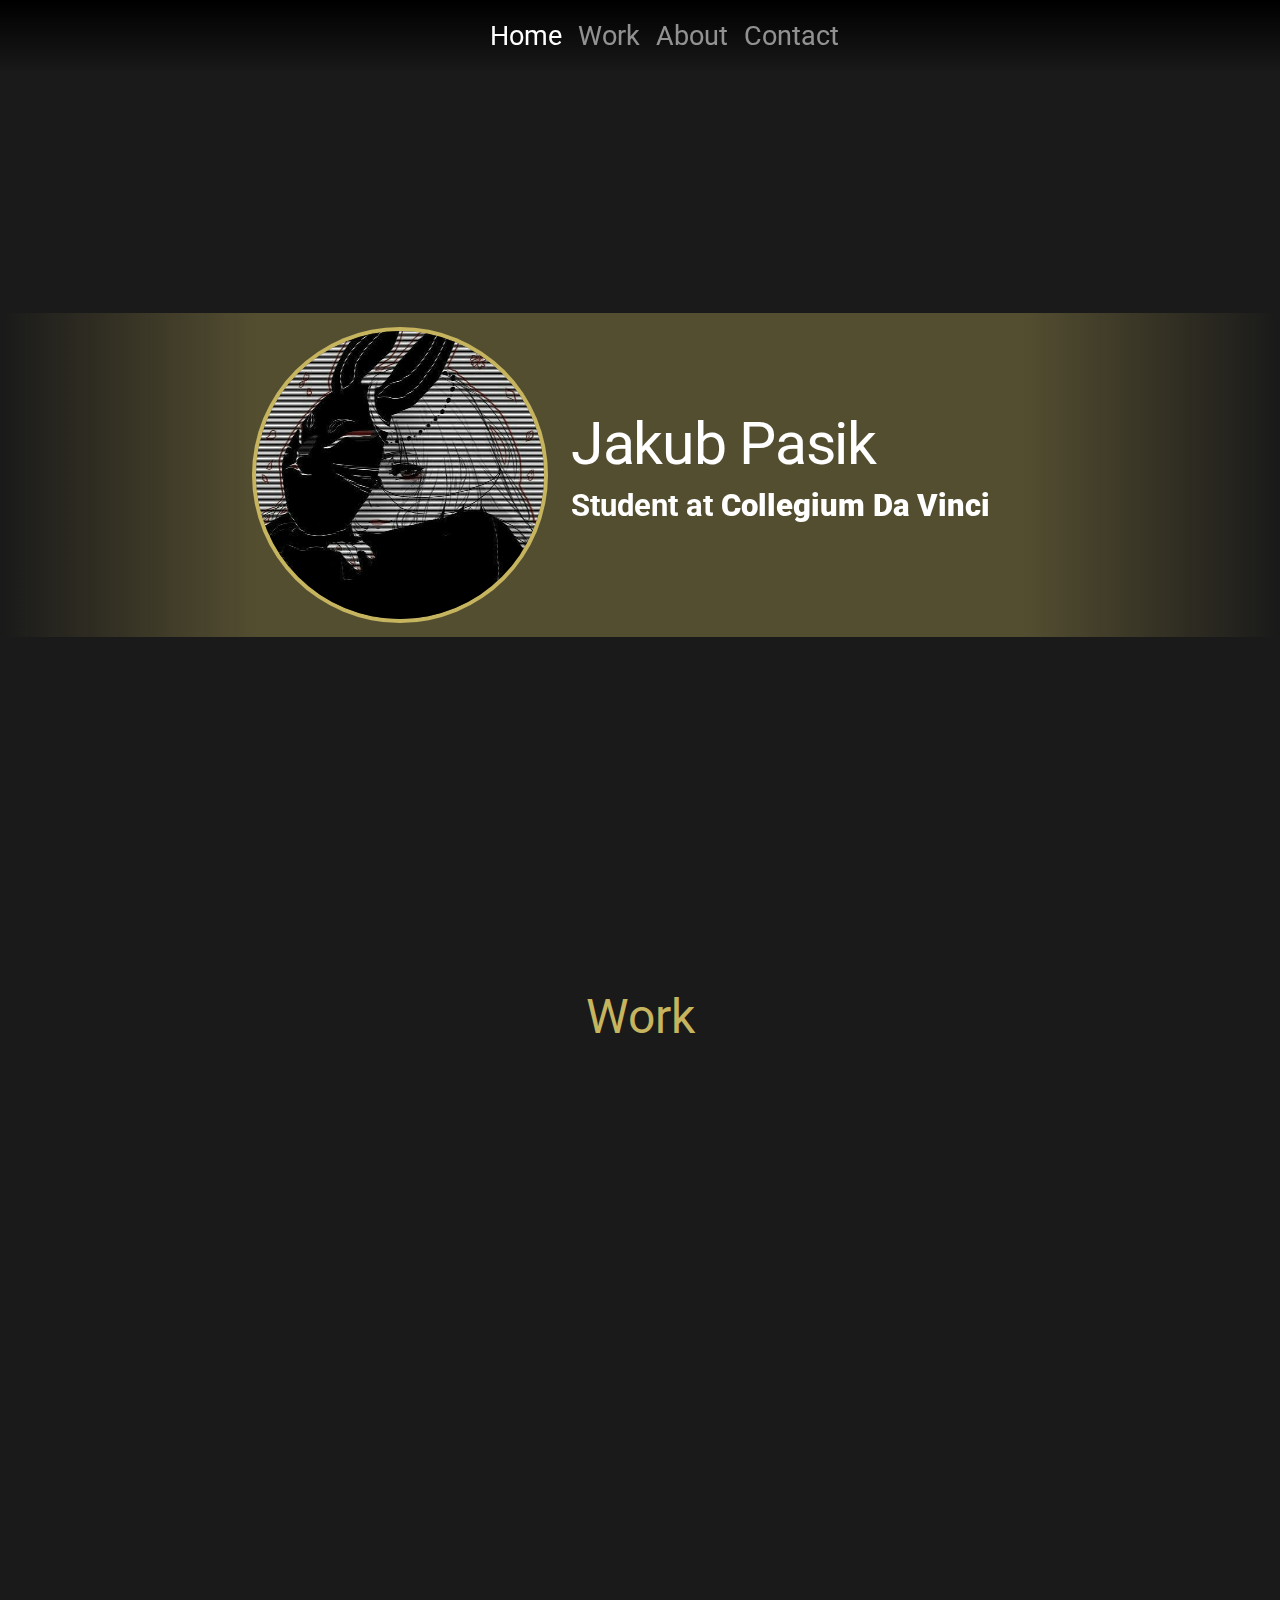
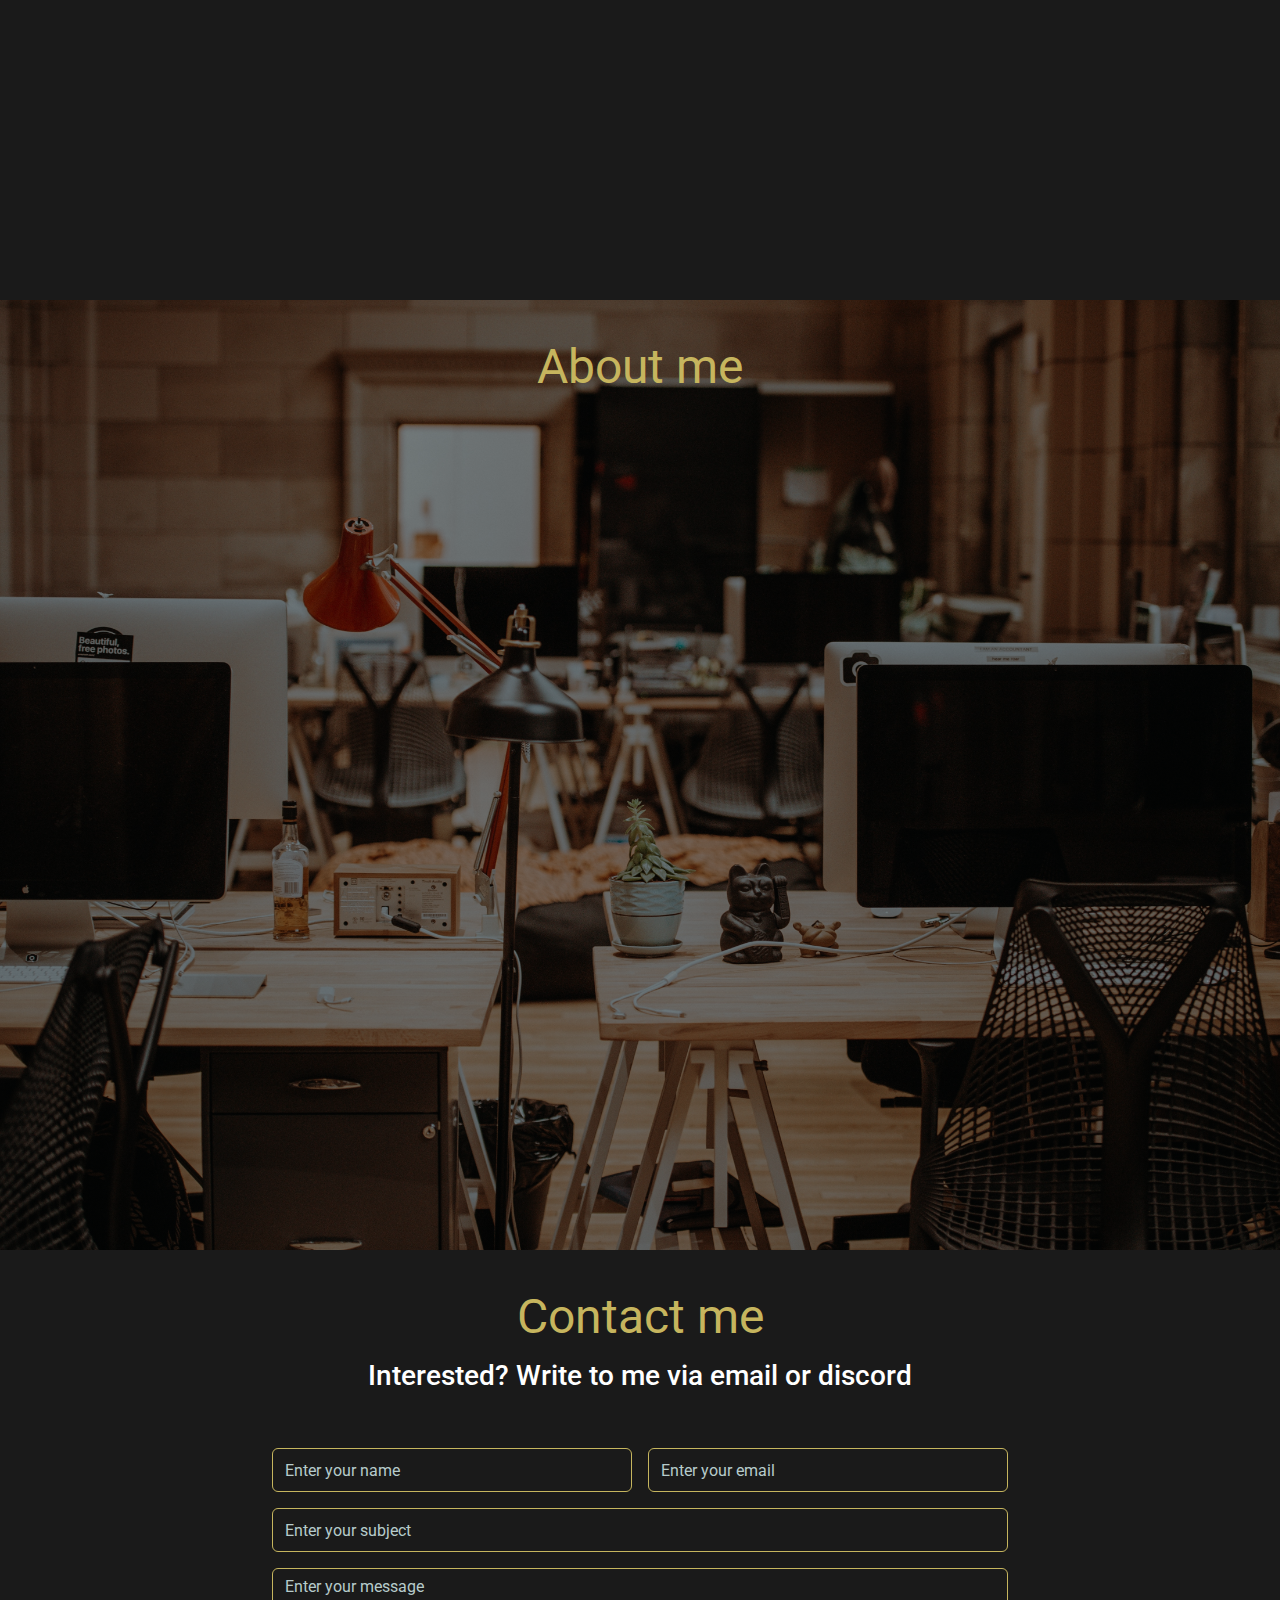
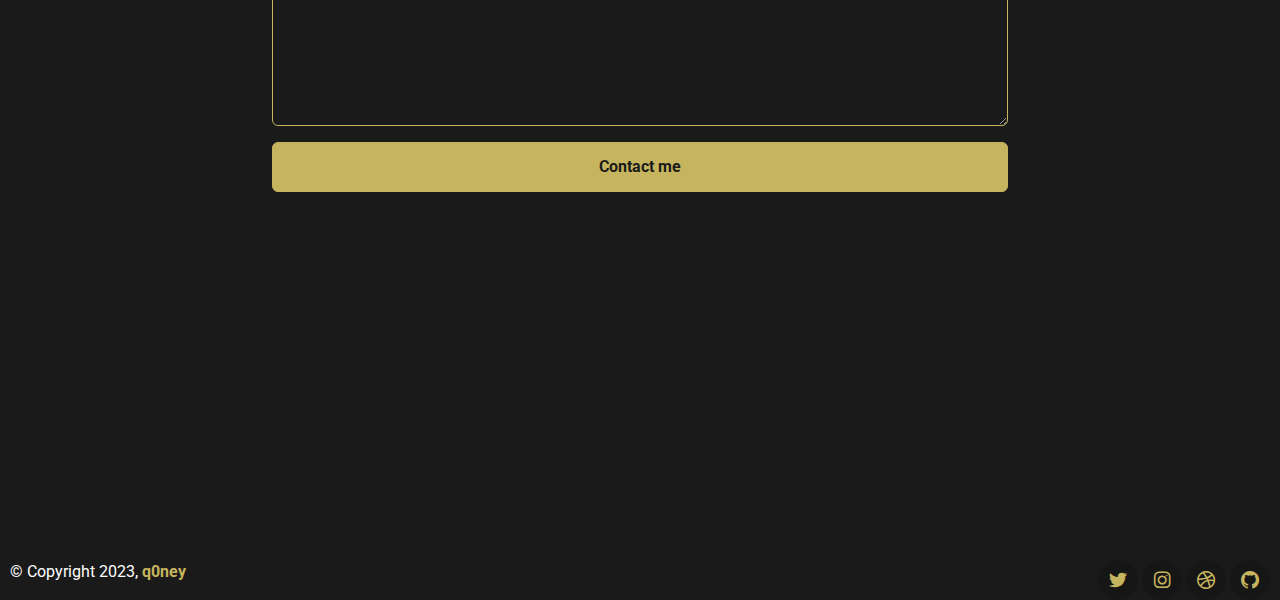
==== commit 6563ecf2: "Update" ====
--- a/index.html
+++ b/index.html
@@ -14,6 +14,9 @@
   <script src="./assets/js/aos.js"></script>
   <script src="./assets/js/main.js"></script>
   <script> $(function() { AOS.init(); }); </script>
+  <script>
+    document.getElementById("home").style.minHeight = screen.height - 10  +"px";
+</script>
 </head>
 <body>
 
@@ -39,15 +42,7 @@
           <li class="nav-item">
             <a class="nav-link" href="#Contact">Contact</a>
           </li>
-          <li class="nav-item dropdown">
-            <a class="nav-link dropdown-toggle" href="#" role="button" data-bs-toggle="dropdown" aria-expanded="false">
-              Socials
-            </a>
-            <ul class="dropdown-menu">
-              <li><a class="dropdown-item" href="#">Github</a></li>
-              <li><a class="dropdown-item" href="#">Instagram</a></li>
-              <li><a class="dropdown-item" href="#">Twitter</a></li>
-              <li><a class="dropdown-item" href="#">Linkedin</a></li>
+
  
            
 
@@ -59,7 +54,7 @@
   <main>
 
     <!--HOME-->
-    <section class="home"  style="min-height: 958px;" >
+    <section class="home" style="min-height: 950px;">
     
       <video id="background-video" autoplay loop muted >
         <source src="./assets/images/180626_12_Seocho-Dong_20.mp4" type="video/mp4">
@@ -89,7 +84,7 @@
     <!--HOME-->
 
 	  <!--PORTFOLIO-->
-    <section id="Work" class="work" style="min-height: 974px;">
+    <section id="Work" class="work" style="min-height: 950px;">
         <div class="container">
 
             <div class="row pb-4">
@@ -159,27 +154,28 @@
     </section>
     <!--PORTFOLIO-->
 
-    <section id="About" class="about-me-bg" style="min-height: 974px;">
-      
-      
+    <section id="About" class="about-me-bg" style="min-height: 950px;">
+      
+      
+
         <div class="container">
           <div class="row pb-4">
             <h2>About me</h2>
           </div>
             <div  data-aos="fade-up" data-aos-delay="500">
 
-              <div class="about-me rounded-5">
-                <p>At vero eos et accusamus et iusto odio dignissimos ducimus qui blanditiis praesentium voluptatum deleniti atque corrupti quos dolores et quas molestias excepturi sint occaecati cupiditate non provident, similique sunt in culpa qui officia deserunt mollitia animi, id est laborum et dolorum fuga. Et harum quidem rerum facilis est et expedita distinctio. Nam libero tempore, cum soluta nobis est eligendi optio cumque nihil impedit quo minus id quod maxime </p>
+              <div class="about-me heavy rounded-5 mb-2">
+                <p>I am a beginner web developer and a student at Collegium da Vinci. I am currently learning the skills and technologies necessary to build and design websites. I am excited to continue my education and gain more experience in this field. I am currently learning the basics of HTML, CSS, and JavaScript, as well as other web development tools and frameworks. I am also familiar with different web design principles, and I am eager to apply them in my future projects.</p>
               </div>
               <div class="row">
-                <div class="col-md-6">
+                <div class="col-md-6 mb-2">
                     <div class=" about-me rounded-5">
                       <h5>GENERAL</h5>
                       <p>HTML5 CSS JavaScript </p>
                     </div>
                 </div>
                 <div class="col-md-6">
-                    <div class="about-me rounded-5">
+                    <div class="about-me rounded-5 mb-2">
                       <h5>TOOLS</h5>
                       <p>Git Linux PostgreSQL</p>
                     </div>
@@ -198,7 +194,7 @@
 
      </section>
 
-     <section id="Contact" class="contact" style="min-height: 954px;">
+     <section id="Contact" class="contact" style="min-height: 950px;">
       
       
       <div class="container">
@@ -242,7 +238,7 @@
       </div>
 
       
-      <div class="footer fixed-bottom">
+      <div class="footer">
         <div class="row gy-4 justify-content-between">
             <div class="col-auto">
                 <p class="mb-0">&copy; Copyright 2023,<a href="#https://github.com/q0ney" class="fw-bold"> q0ney</a></p>
--- a/assets/css/style.css
+++ b/assets/css/style.css
@@ -304,33 +304,50 @@
     
     background-image: linear-gradient(rgba(0, 0, 0, 0.5),
     rgba(0, 0, 0, 0.5)), url("/assets/images/annie-spratt-FSFfEQkd1sc-unsplash.jpg");
+      /* Add the blur effect */
     background-size: cover;
-    
+
 }
 
 .about-me {
     flex-basis: calc(50% - 0.5vw);
-    background: #0000009f;
+    background: #000000d0;
     justify-content: space-evenly;
-    align-items: center;
+    text-align: center;
     margin-bottom: 1vw;
-    padding: 1vw;
-    
+    padding: 13px;
+    
+}
+
+.about-me.heavy {
+    text-align: justify;
+    padding-left: 2vw;
+    position: relative;
+}   
+
+.about-me.heavy:after {
+    border-left: 5px solid #c6b55e;
+    border-radius: 4px;
+    content: " ";
+    height: calc(100% - 2vw);
+    position: absolute;
+    top: 1vw;
 }
 
 .about-me p {
     padding-left: 2vw;
     position: relative;
-    text-align: justify;
     margin-bottom: 0.2vw;
-    
+    font-size: 22px;
 }
 
 .col-md-6 .about-me p {
     word-spacing: 25px;
 }
 
-h5 {
+.about-me h5 {
+    font-weight: bold;
+    font-size: 20px;
     color: #c6b55e;
 }
 
@@ -412,6 +429,7 @@
     width: 100%;
     padding-left: 10px;
     padding-right: 10px;
+    bottom: 0;
 }
 
 .social-icons {
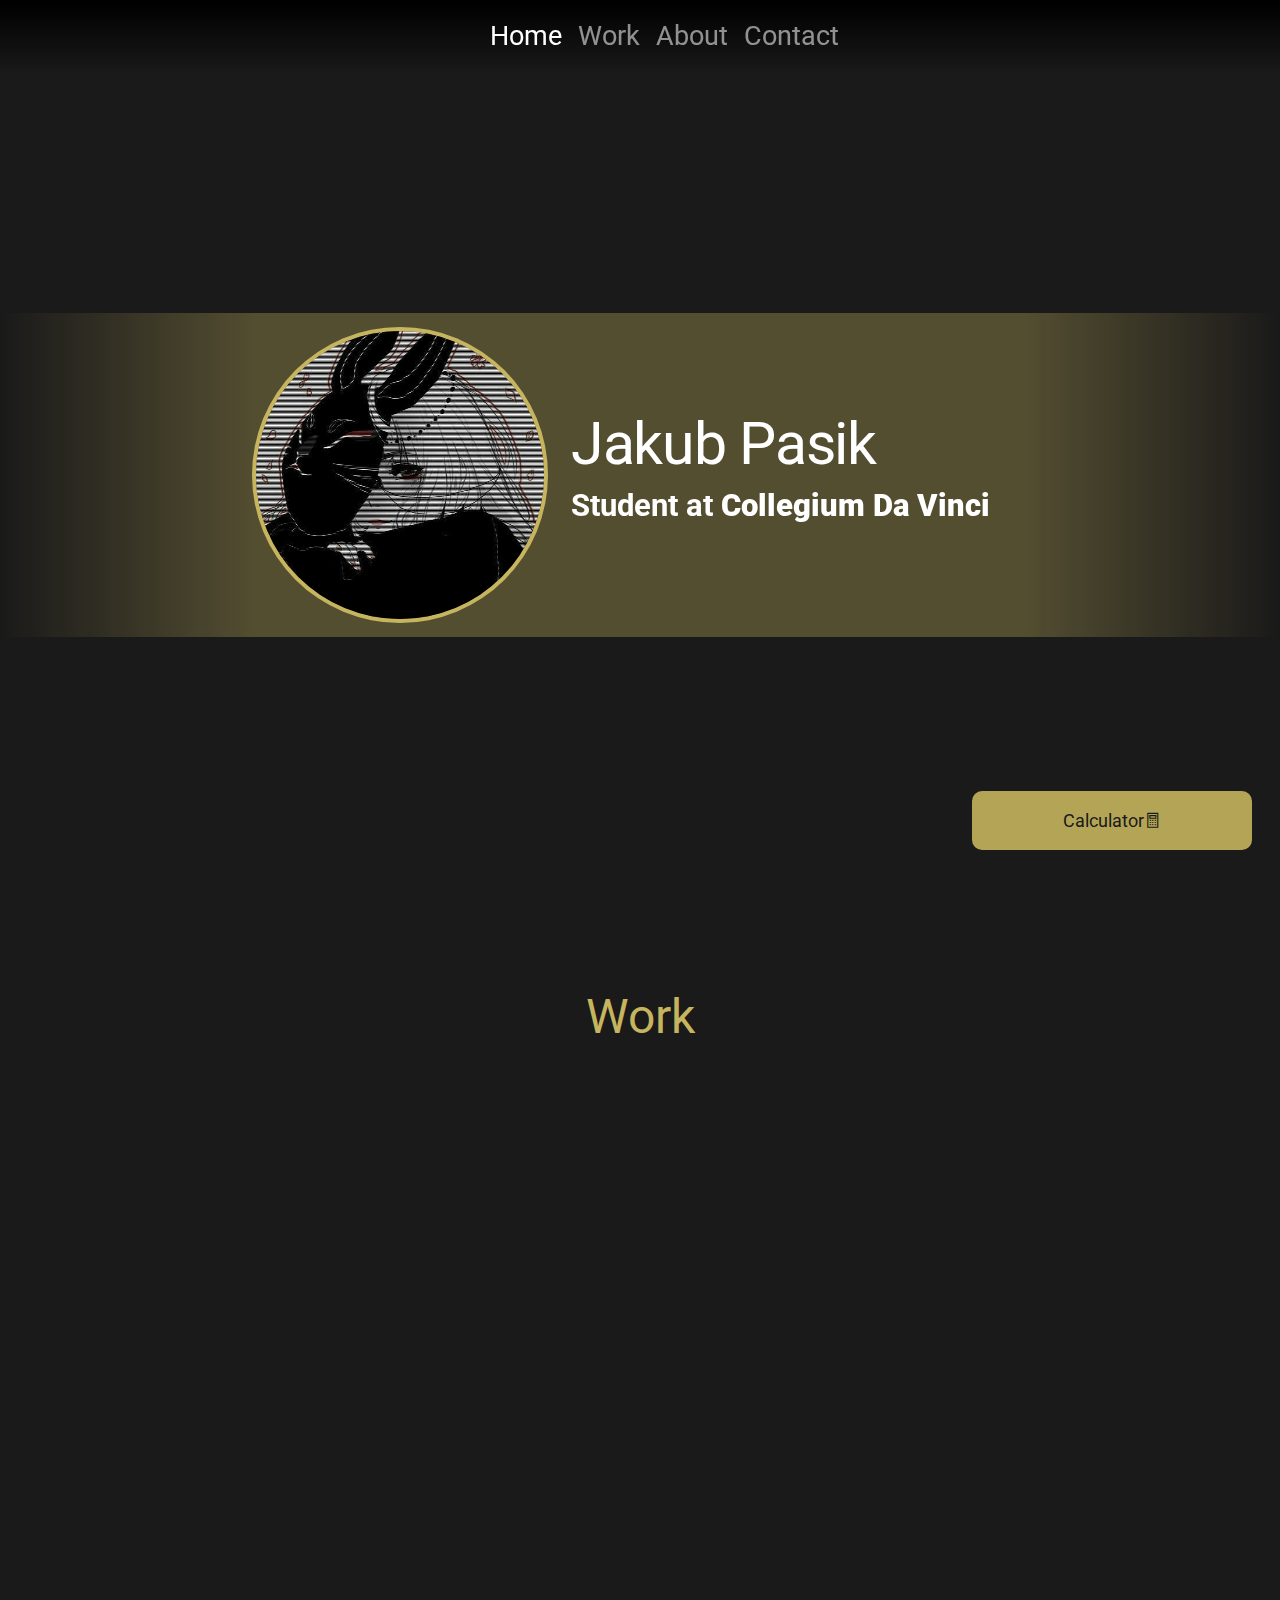
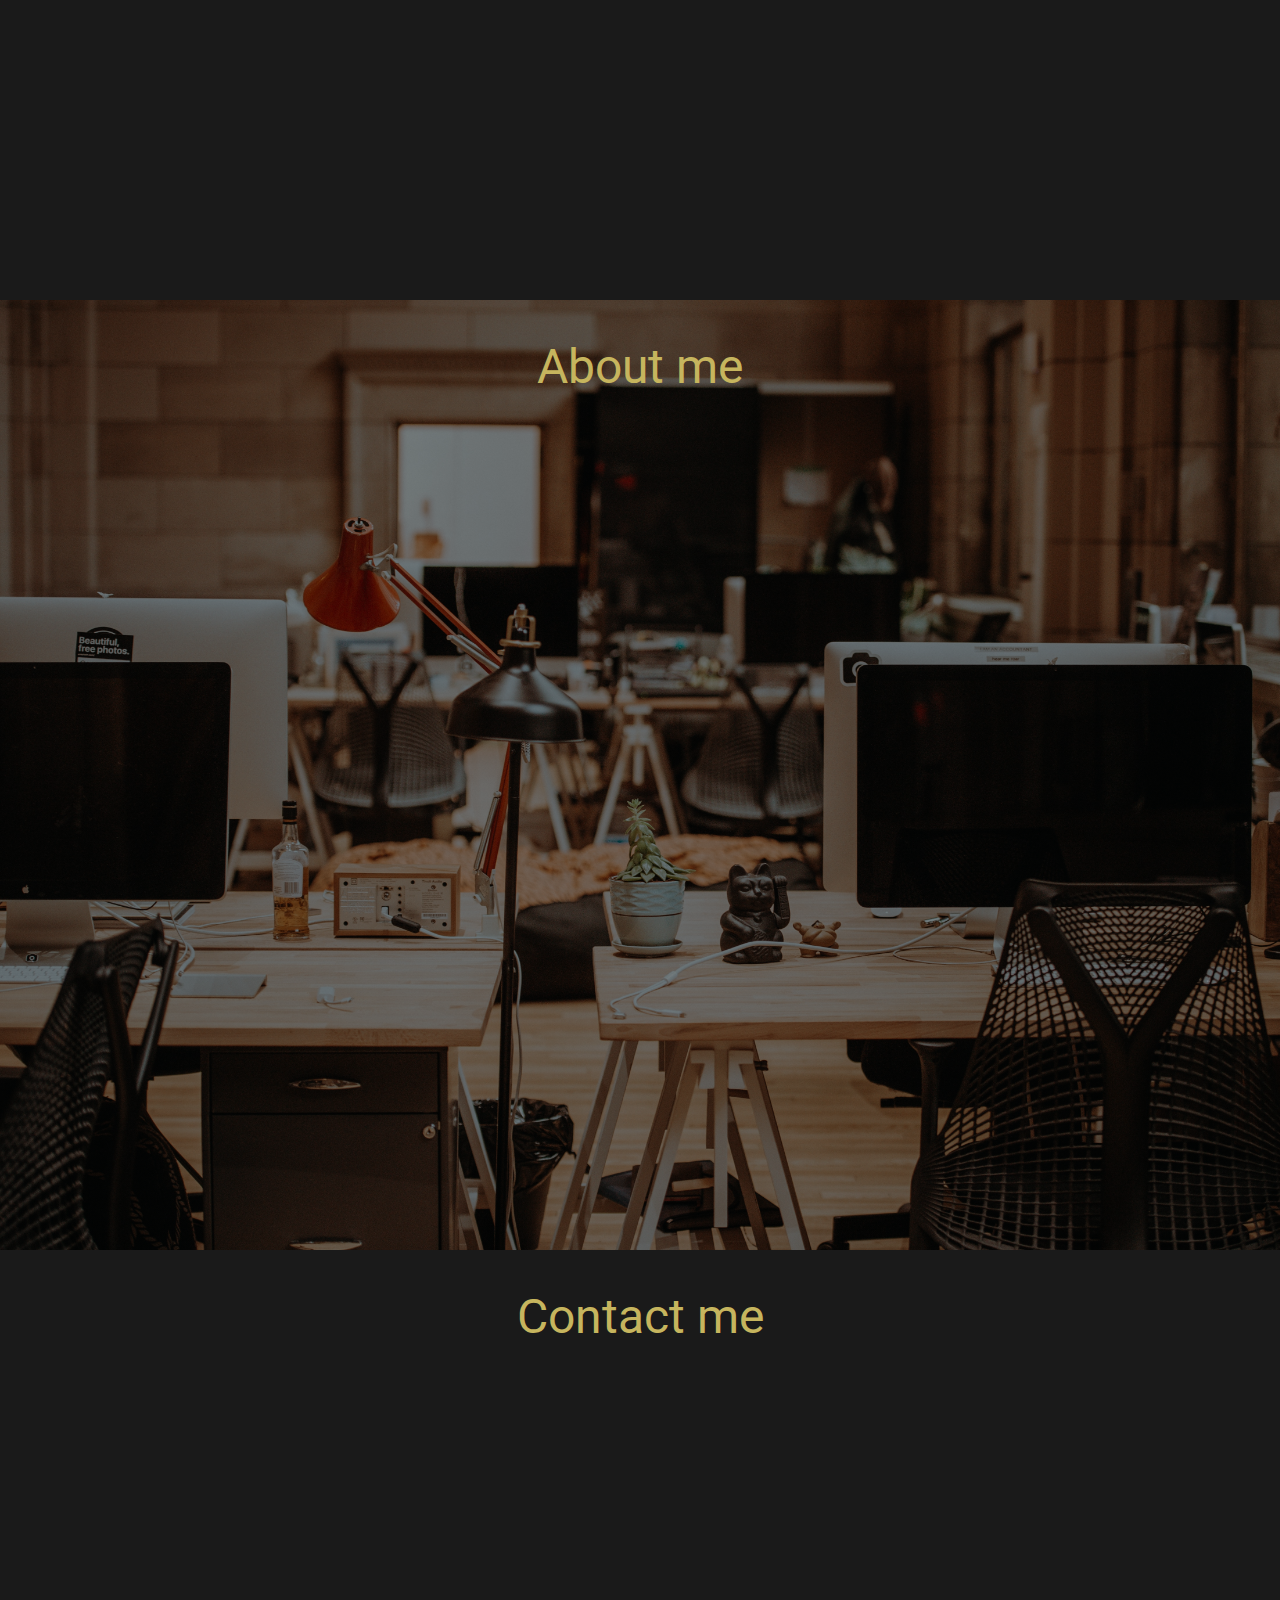
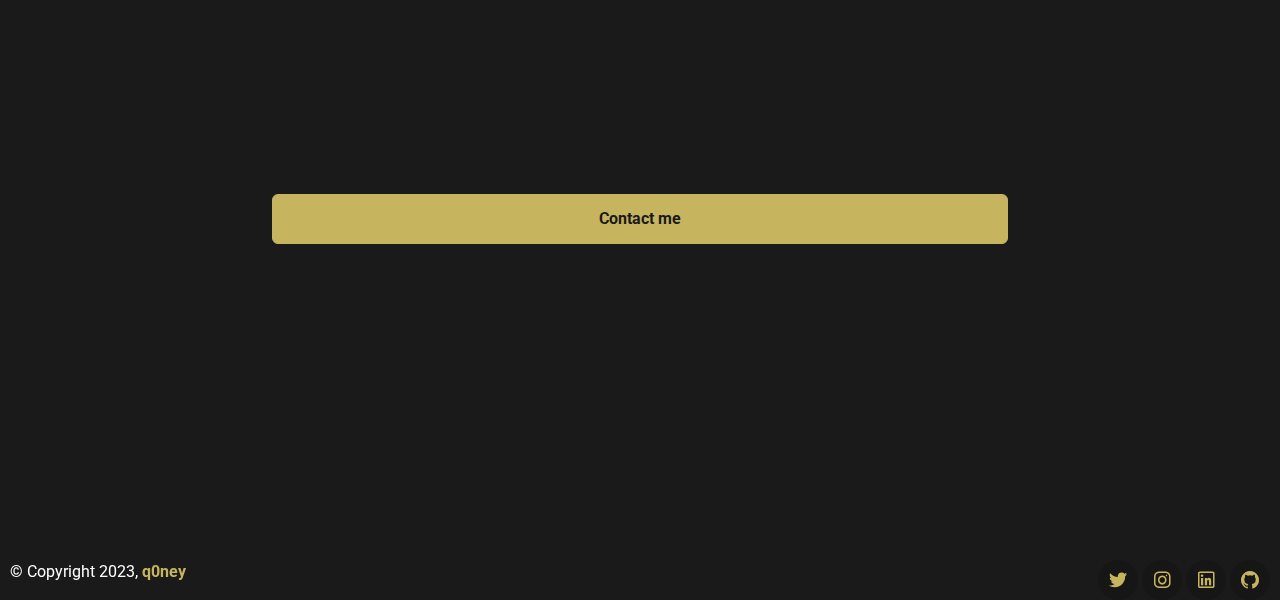
==== commit 95e156e0: "Update" ====
--- a/index.html
+++ b/index.html
@@ -99,11 +99,11 @@
 						
 						<div  class="work-work rounded-4 shadow-drop mb-5">
 							<div class="imgbox m-3">
-								<img src="./assets/images/calcimg.jpg">
+								<img src="./assets/images/obiektowka.PNG">
 							</div>
-							<h4>Pierwsza praca</h4>
-							<p>Przykladowy opis pracy</p>
-							<a href="#" class="link-custom">Preview</a>
+							<h4>System zarzadzania restauracja</h4>
+							<p>Obiektowy system zarzadzania w C# (In progress)</p>
+							<a href="https://github.com/q0ney/programowanie-obiektowe" class="link-custom">Preview</a>
 							
 						</div>
 					</div>
@@ -200,11 +200,11 @@
       <div class="container">
         <div class="row justify-content-center text-center pb-4">
           <h2>Contact me</h2>
-            <div class="pb-5">
+            <div class="pb-5" data-aos="zoom-in" data-aos-delay="600ms">
               <h3>Interested? Write to me via email or discord</h3>
             </div>
           <div class="col-lg-8">
-            <form method="POST" class="row g-lg-3 gy-3">
+            <form method="POST" class="row g-lg-3 gy-3" data-aos="zoom-in" data-aos-delay="800ms">
               <div class="form-group col-md-6">
                 <input type="text" class="form-control" placeholder="Enter your name">
               </div>
@@ -219,12 +219,12 @@
               </div>
               
             </form>
-            <div class="col-12 d-grid mt-3">
+            <div class="col-12 d-grid mt-3" >
                 <button type="submit" class="btn btn-brand" onclick="openPopup()">Contact me</button>
 
 
                 <div class="popup" id="popup">
-                  <h2>Thank You!</h2>
+                  <h3>Thank You!</h2>
                   <p>Your email has been successfully send. Thanks for contacting me!</p>
                   <button type="button" onclick="closePopup()">OK</button>
                 </div>
@@ -237,23 +237,59 @@
 
       </div>
 
+
+      <button class="open-calculator" onclick="openCalculator()">Calculator<i class="las la-calculator"></i></button>
+
+      <div class="form-popup" id="myForm">
+        <form>
+          <input type="text" id="display" disabled>
+          <br>
+          <input id="number2" type="button" value="c" onclick="document.getElementById('display').value=''">
+          <input id="number2" type="button" value="%" onclick="document.getElementById('display').value+='%'">
+          <input id="number2" type="button" value="+/-" onclick="document.getElementById('display').value+='pos-neg'">
+          <input id="number1" type="button" value="/" onclick="document.getElementById('display').value+='/'">
+          <br>
+          <input id="number" type="button" value="7" onclick="document.getElementById('display').value+='7'">
+          <input id="number" type="button" value="8" onclick="document.getElementById('display').value+='8'">
+          <input id="number" type="button" value="9" onclick="document.getElementById('display').value+='9'">
+          <input id="number1" type="button" value="*" onclick="document.getElementById('display').value+='*'">
+          <br>
+          <input id="number" type="button" value="4" onclick="document.getElementById('display').value+='4'">
+          <input id="number" type="button" value="5" onclick="document.getElementById('display').value+='5'">
+          <input id="number" type="button" value="6" onclick="document.getElementById('display').value+='6'">
+          <input id="number1" type="button" value="-" onclick="document.getElementById('display').value+='-'">
+
+          <br>
+          <input id="number" type="button" value="1" onclick="document.getElementById('display').value+='1'">
+          <input id="number" type="button" value="2" onclick="document.getElementById('display').value+='2'">
+          <input id="number" type="button" value="3" onclick="document.getElementById('display').value+='3'">
+          <input id="number1" type="button" value="+" onclick="document.getElementById('display').value+='+'">
+
+          <br>
+          <input id="number0" type="button" value="0" onclick="document.getElementById('display').value+='0'">
+          <input id="number" type="button" value="." onclick="document.getElementById('display').value+='.'">
+          <input id="number1" type="button" value="=" onclick="document.getElementById('display').value=eval(document.getElementById('display').value)">
+          <br>
+          <button type="button" class="btn cancel" onclick="closeCalculator()">Close</button>
+          </form> 
+      </div>
       
       <div class="footer">
         <div class="row gy-4 justify-content-between">
             <div class="col-auto">
-                <p class="mb-0">&copy; Copyright 2023,<a href="#https://github.com/q0ney" class="fw-bold"> q0ney</a></p>
+                <p class="mb-0">&copy; Copyright 2023,<a href="https://github.com/q0ney" class="fw-bold"> q0ney</a></p>
             </div>
             <div class="col-auto">
                 <div class="social-icons">
-                    <a href="#"><i class="lab la-twitter"></i></a>
-                    <a href="#"><i class="lab la-instagram"></i></a>
-                    <a href="#"><i class="lab la-dribbble"></i></a>
-                    <a href="#"><i class="lab la-github"></i></a>
+                    <a href="https://twitter.com/q0ney"><i class="lab la-twitter"></i></a>
+                    <a href="https://www.instagram.com/q0ney_/"><i class="lab la-instagram"></i></a>
+                    <a href="https://pl.linkedin.com/in/jakub-pasik-7a829725a"><i class="lab la-linkedin"></i></a>
+                    <a href="https://github.com/q0ney"><i class="lab la-github"></i></a>
                 </div>
             </div>
         </div>
       </div>
-  
+
       
    </section>
    
@@ -261,6 +297,17 @@
 
 
   </main>
+
+
+  <script>
+    function openCalculator() {
+      document.getElementById("myForm").style.display = "block";
+    }
+
+    function closeCalculator(){
+      document.getElementById("myForm").style.display = "none";
+    }
+  </script>
 
 
   <script>
--- a/assets/css/style.css
+++ b/assets/css/style.css
@@ -241,11 +241,7 @@
     box-shadow: -6px 6px 0 0 #c6b55e;
 }
 
-.col-md-4 .work-work {
-    min-height: 15vw;
-    min-width: 20vw;
-    
-}
+
 
 .link-custom {
     font-weight: 700;
@@ -278,6 +274,7 @@
     box-shadow: 0 0 0 4px #c6b55e;
     display: block;
     width: 100%;
+    height: 350px;
 
 } 
 
@@ -357,6 +354,10 @@
     position: relative;
 }
 
+section.contact h2 {
+    margin-bottom: 5vw;
+}
+
 .form-control {
     background-color: var(--color-base2);
     border-color: #c6b55e;
@@ -367,6 +368,7 @@
     border-color: #c6b55e;
     box-shadow: none;
 }
+
 
  .form-control::placeholder {
     color: var(--color-body);
@@ -402,10 +404,12 @@
 
 
 
-.popup h2 {
+.popup h3 {
+    color: #c6b55e;
     font-size: 38px;
     font-weight: 500;
     margin: 30px 0 10px;
+    
 }
 
 .popup button {
@@ -445,4 +449,135 @@
     background-color: #00000023;
     border-radius: 100px;
     font-size: 24px;
+}
+
+
+.open-calculator {
+    background-color: #c6b55e;
+    color: #1a1a1a;
+    padding: 16px 20px;
+    border: none;
+    cursor: pointer;
+    position: fixed;
+    bottom: 50px;
+    font-size: 18px;
+    right: 28px;
+    width: 280px;
+    text-align: center;
+    border-radius: 10px;
+    opacity: 0.9;
+}
+
+.open-calculator:focus,
+.open-calculator:hover {
+    background-color: #8b7c31;
+    color: #1a1a1a;
+    border-color: #8b7c31;
+}
+
+.form-popup {
+    background-color: #000000cb;
+    display: none;
+    position: fixed;
+    bottom: 130px;
+    right: 50px;
+    border: 3px solid #8b7c31;
+    border-radius: 10px;
+    max-width: 350px;
+    box-shadow: 0 0 75px 30px rgba(#cdcdcd, 0.7);
+    padding: 10px;
+    
+  }
+
+.form-popup input#number {
+    background-color: #1a1a1a;
+    color: #fff;
+    border-radius: 50%;
+    border: none;
+    width: 45px;
+    height: 45px;
+    margin: 2px;
+}
+.form-popup input#number1 {
+    background-color: #8b7c31;
+    color: #1a1a1a;
+    border-radius: 50%;
+    border: none;
+    width: 45px;
+    height: 45px;
+    margin: 2px;
+}
+
+.form-popup input#number2 {
+    background-color: #a1a19f;
+    color: #1a1a1a;
+    border-radius: 50%;
+    border: none;
+    width: 45px;
+    height: 45px;
+    margin: 2px;
+}
+
+.form-popup input#number0 {
+    background-color: #1a1a1a;
+    color: #fff;
+    border-radius: 30px;
+    border: none;
+    width: 98px;
+    height: 45px;
+    margin: 2px;
+    padding-right: 50px;
+}
+
+input#display {
+    height: 100px;
+    background-color: transparent;
+    border: none;
+    color: #fff;
+    font-size: 25px;
+    max-width: 200px;
+}
+
+.cancel {
+    background-color: #c6b55e;
+    color: white;
+    padding: 12px 15px;
+    border: none;
+    cursor: pointer;
+    width: 100%;
+    margin-top: 15px;
+    margin-bottom:10px;
+    opacity: 0.8;
+}
+
+.cancel:hover,
+.cancel:focus {
+    background-color: #8b7c31;
+    color: #1a1a1a;
+    border-color: #8b7c31;
+}
+
+.form-popup input#number1:focus {
+    background-color: rgba(255, 251, 251, 0.863);
+
+}
+
+.form-popup input#number:hover {
+    background-color: rgba(80, 78, 78, 0.863);
+
+}
+
+.form-popup input#number0:hover {
+    background-color: rgba(80, 78, 78, 0.863);
+
+}
+
+.form-popup input#number1:hover {
+    background-color: #c5b567;
+
+}
+
+.form-popup input#number2:hover {
+    background-color: #e0e0e0;
+
 }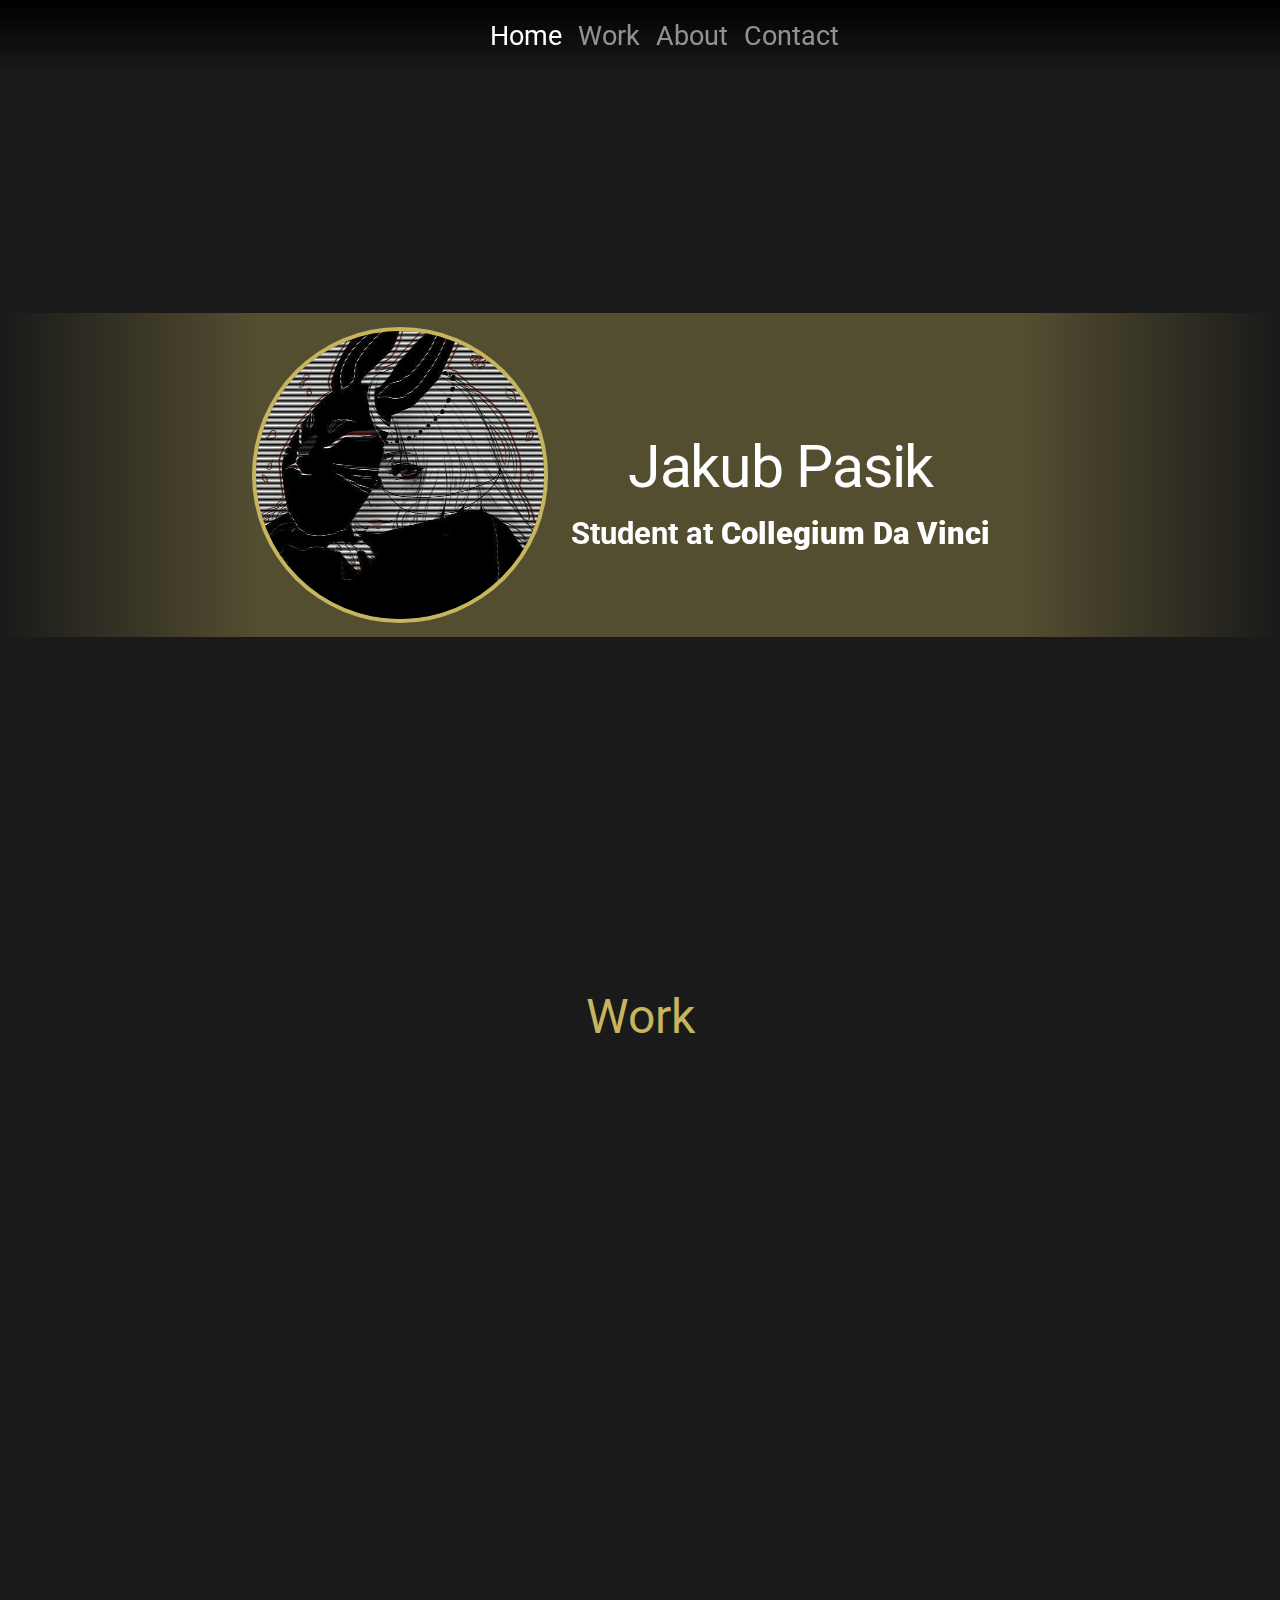
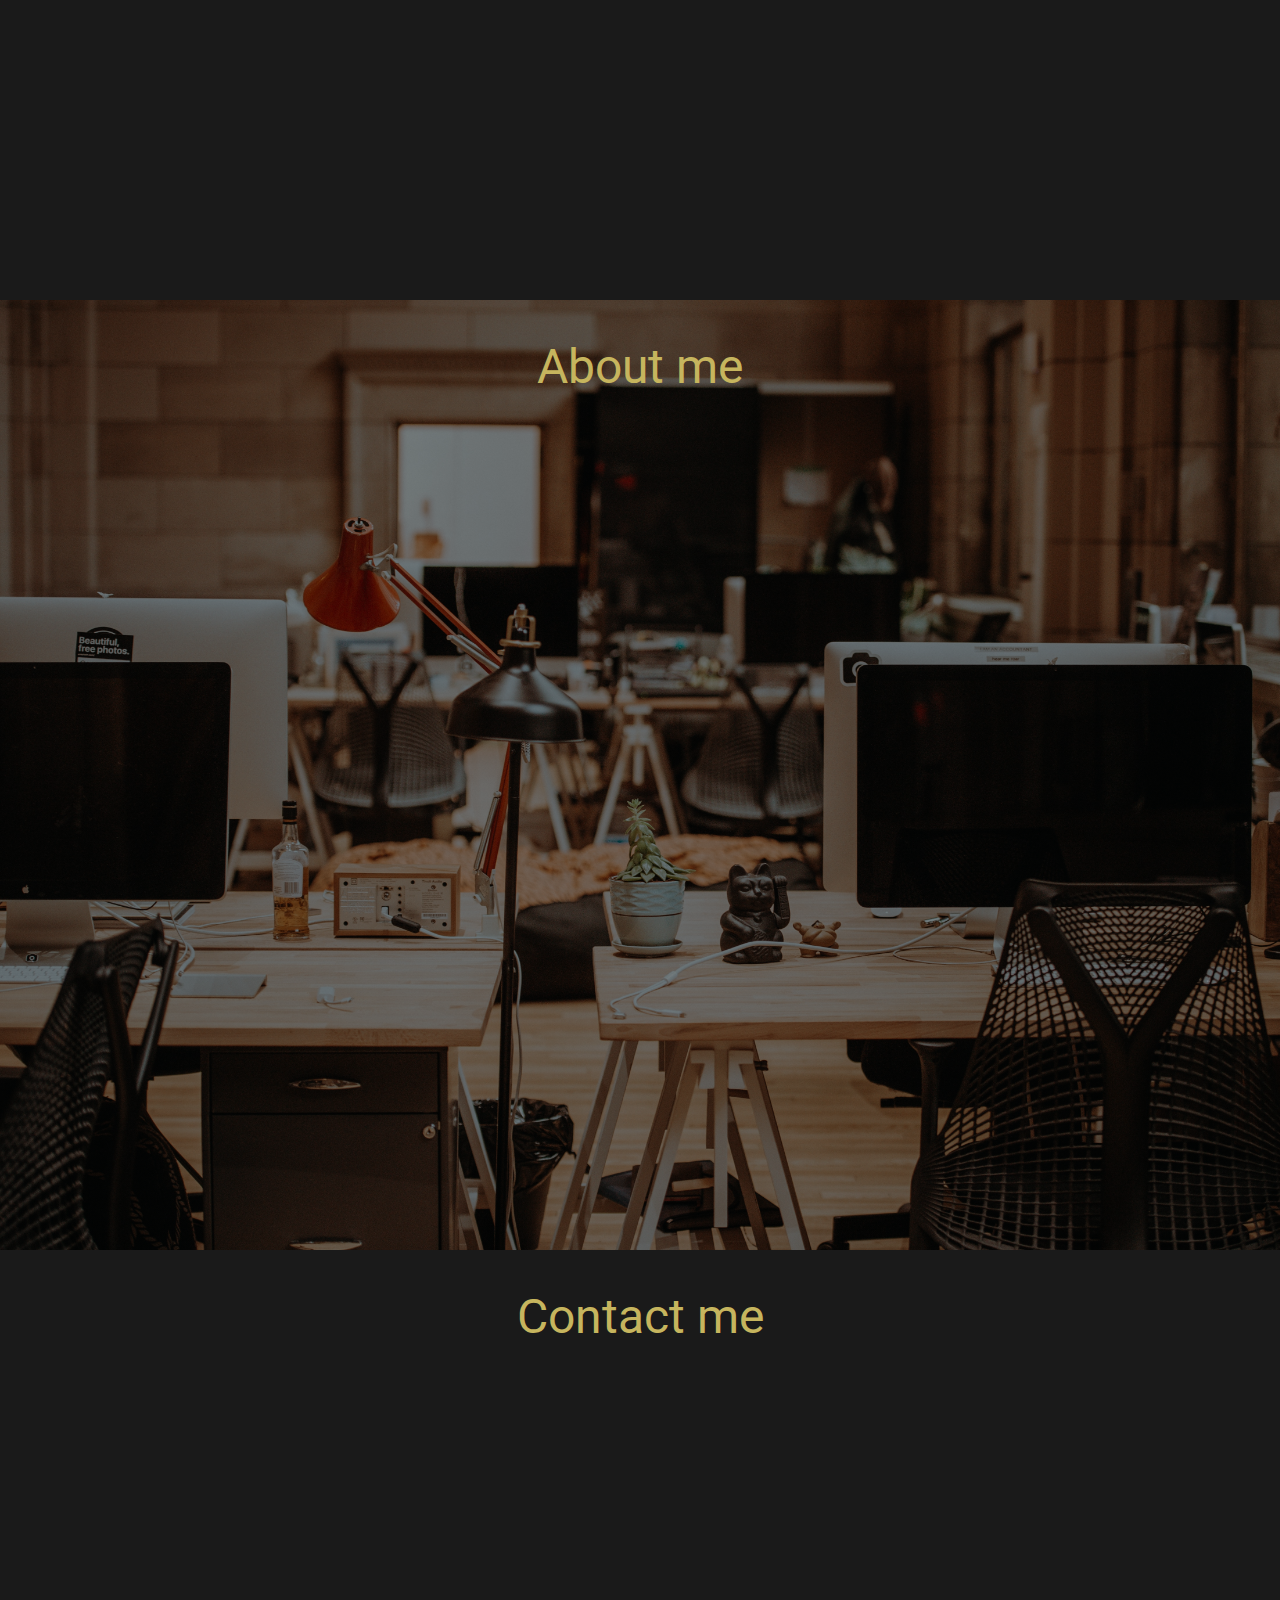
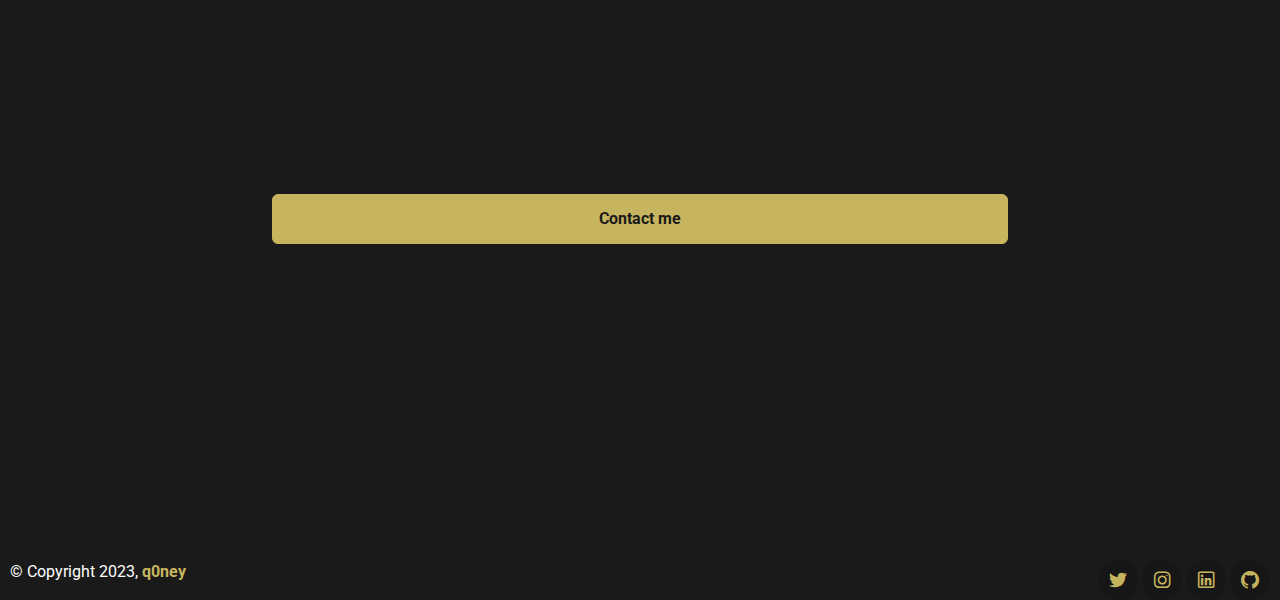
==== commit 72ba7443: "Update" ====
--- a/index.html
+++ b/index.html
@@ -13,6 +13,7 @@
   <script src="./assets/js/bootstrap.bundle.min.js"></script>
   <script src="./assets/js/aos.js"></script>
   <script src="./assets/js/main.js"></script>
+  <script src="./assets/js/slider.js"></script>
   <script> $(function() { AOS.init(); }); </script>
   <script>
     document.getElementById("home").style.minHeight = screen.height - 10  +"px";
@@ -85,7 +86,7 @@
 
 	  <!--PORTFOLIO-->
     <section id="Work" class="work" style="min-height: 950px;">
-        <div class="container">
+        <div class="container" >
 
             <div class="row pb-4">
 
@@ -147,9 +148,12 @@
         </div>
 
 
-         
-
-        </div>
+        <div data-aos="fade-up" data-aos-delay="800">
+          <a class="btn btn-brand gallery-btn" target="_blank" rel="nofollow noopener" href="gallery.html" class="link-custom" >Gallery <i class="las la-external-link-alt"></i></a>
+        </div>
+
+        </div>
+
 
     </section>
     <!--PORTFOLIO-->
@@ -238,7 +242,7 @@
       </div>
 
 
-      <button class="open-calculator" onclick="openCalculator()">Calculator<i class="las la-calculator"></i></button>
+    <!--  <button class="open-calculator" onclick="openCalculator()">Calculator<i class="las la-calculator"></i></button>
 
       <div class="form-popup" id="myForm">
         <form>
@@ -272,7 +276,7 @@
           <br>
           <button type="button" class="btn cancel" onclick="closeCalculator()">Close</button>
           </form> 
-      </div>
+      </div>-->
       
       <div class="footer">
         <div class="row gy-4 justify-content-between">
@@ -299,7 +303,7 @@
   </main>
 
 
-  <script>
+  <!--<script>
     function openCalculator() {
       document.getElementById("myForm").style.display = "block";
     }
@@ -307,7 +311,7 @@
     function closeCalculator(){
       document.getElementById("myForm").style.display = "none";
     }
-  </script>
+  </script>-->
 
 
   <script>
--- a/assets/css/style.css
+++ b/assets/css/style.css
@@ -25,7 +25,15 @@
     
 }
 
-
+h1 {
+    color: #c6b55e;
+    flex-basis: 100%;
+    font-size: 3rem;
+    font-weight: 400;
+    margin-top: 4vw;
+    margin-bottom: 1vw;
+    text-align: center
+}
 
 a {
     text-decoration: none;
@@ -211,6 +219,8 @@
 .work {
 
     background-color: #1a1a1a;
+    
+    
 }
 
 section h2 {
@@ -580,4 +590,110 @@
 .form-popup input#number2:hover {
     background-color: #e0e0e0;
 
+}
+
+.back-btn {
+    font-weight: bold;
+    font-size: 25px;
+    margin-left: 10px;
+    margin-top: 15px;
+    background-color: transparent;
+    border: none;
+    color: #c5b567;
+    text-align: center;
+}
+
+.gallery-btn {
+    position: absolute;
+   bottom: 0px;
+   right: 30px;
+    
+}
+
+
+.wrapper {
+    max-width: 1200px;
+    position: relative;
+    margin-top: 7vw;
+}
+
+.wrapper i {
+    height: 46px;
+    width: 46px;
+    text-align: center;
+    line-height: 46px;
+    color: #1a1a1a;
+    background: #c5b567;
+    border-radius: 50%;
+    cursor: pointer;
+    font-size: 1.2rem;
+    position: absolute;
+    top: 50%;
+    transform: translateY(-50%);
+    z-index: 1;
+}
+
+.wrapper i:first-child {
+    left: -23px;
+    display: none;
+}
+
+.wrapper i:last-child {
+    right: -23px;
+}
+
+.wrapper .carousel {
+    font-size: 0px;
+    white-space: nowrap;
+    cursor: pointer;
+    overflow: hidden;
+    scroll-behavior: smooth;
+}
+
+.carousel.dragging {
+    cursor: grab;
+    scroll-behavior: auto;
+}
+
+.carousel.dragging img {
+    pointer-events: none;
+}
+
+.carousel img {
+ height: 340px;
+ object-fit: cover;
+ margin-left: 12px;
+ width: calc(100% / 3);
+}
+
+.carousel img:first-child {
+    margin-left: 0px;
+}
+
+@media screen and (max-width: 900px) {
+    .carousel img {
+        width: calc(100% / 2);
+    }
+    
+}
+
+@media screen and (max-width: 550px) {
+    .carousel img {
+        width: 100%;
+    }
+    
+}
+
+nav.back-nav {
+    justify-content: flex-start;
+    
+}
+
+.gallery-tittle {
+    margin-top: 5vw;
+}
+
+.gallery-tittle h1 {
+    font-weight: bold;
+    
 }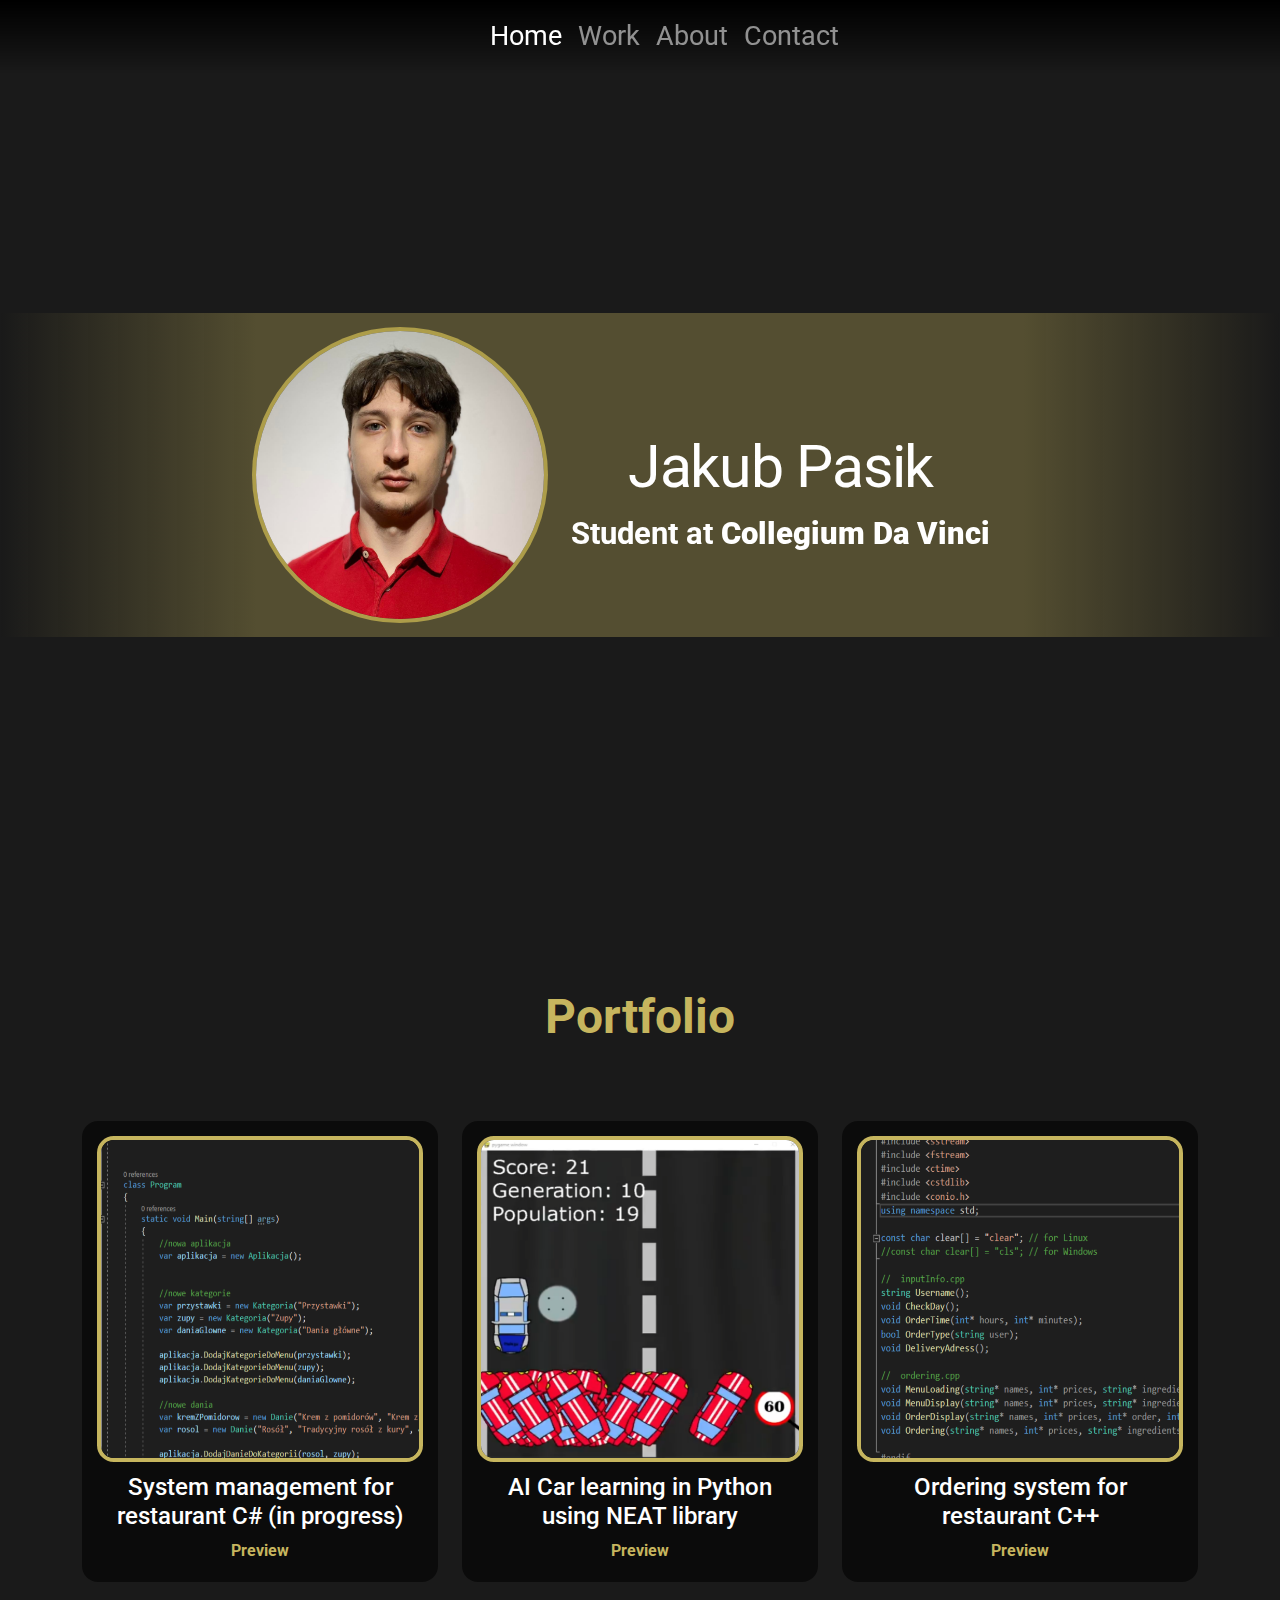
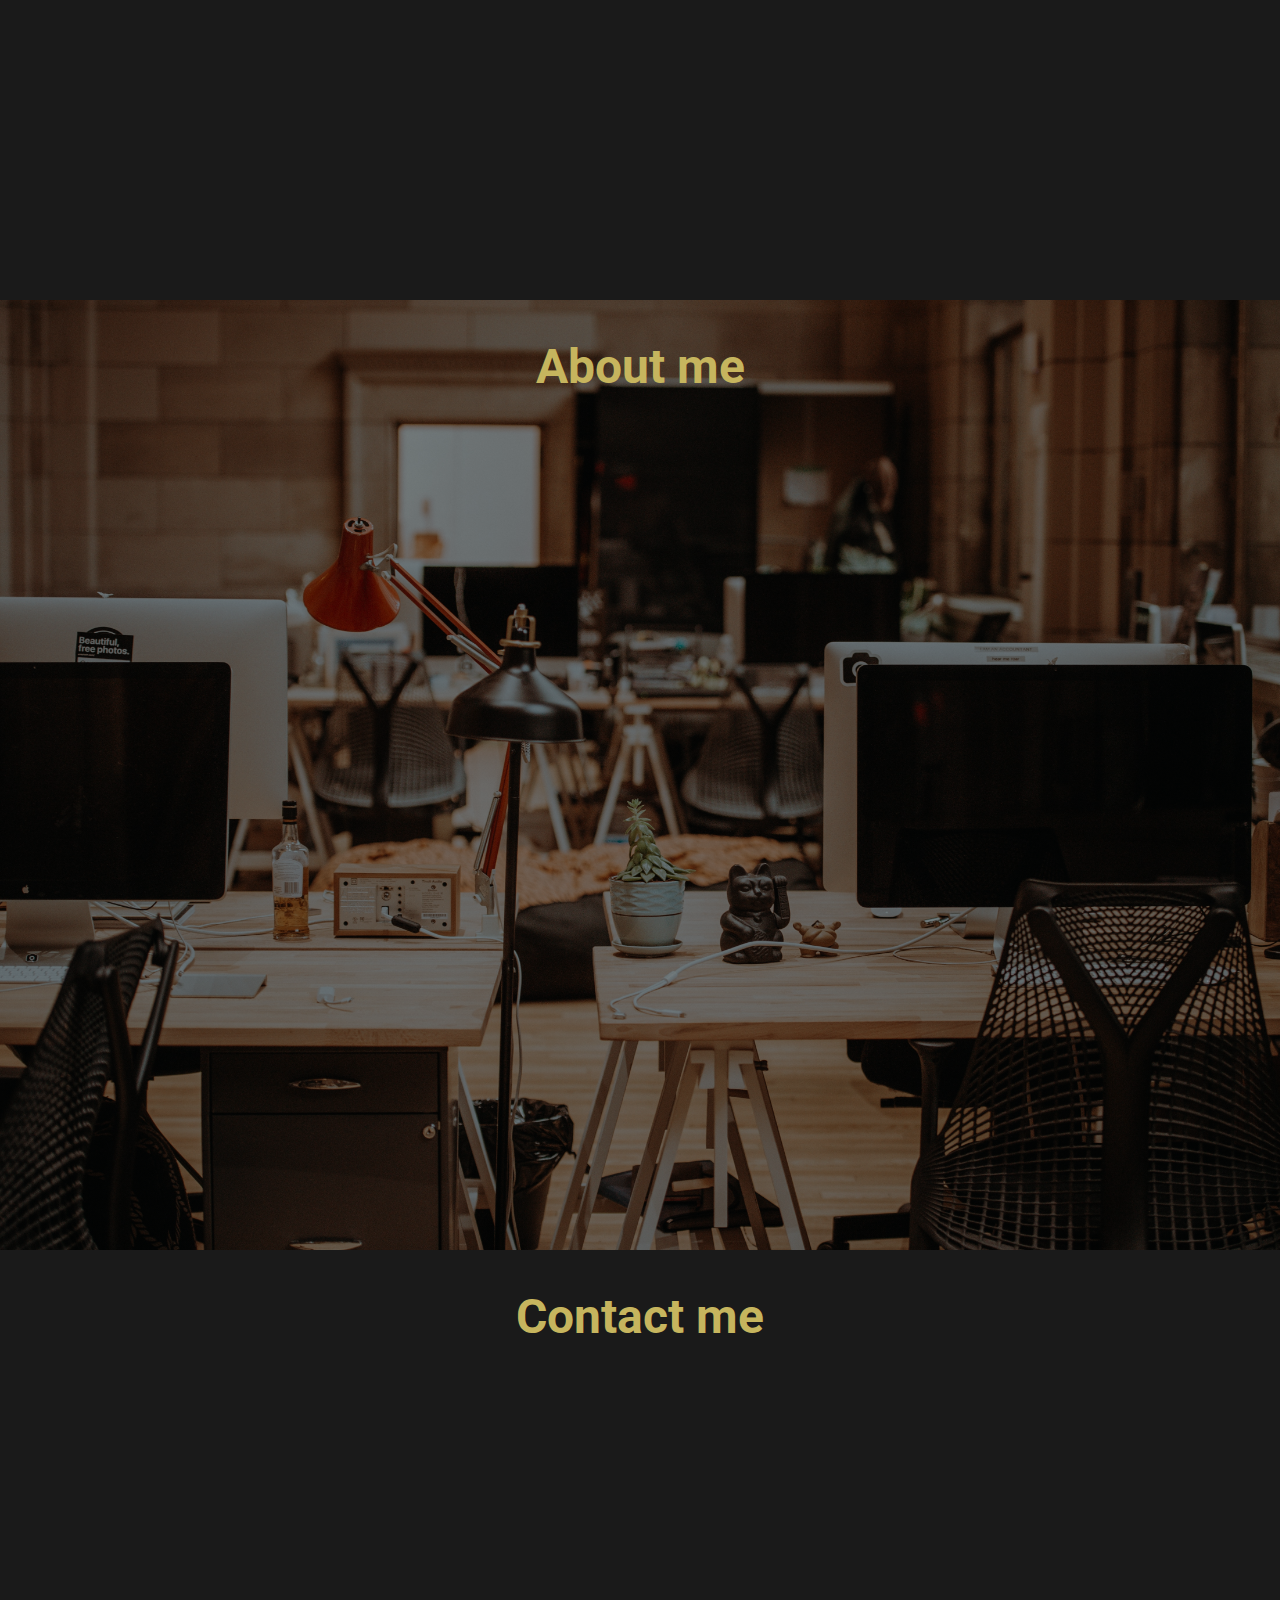
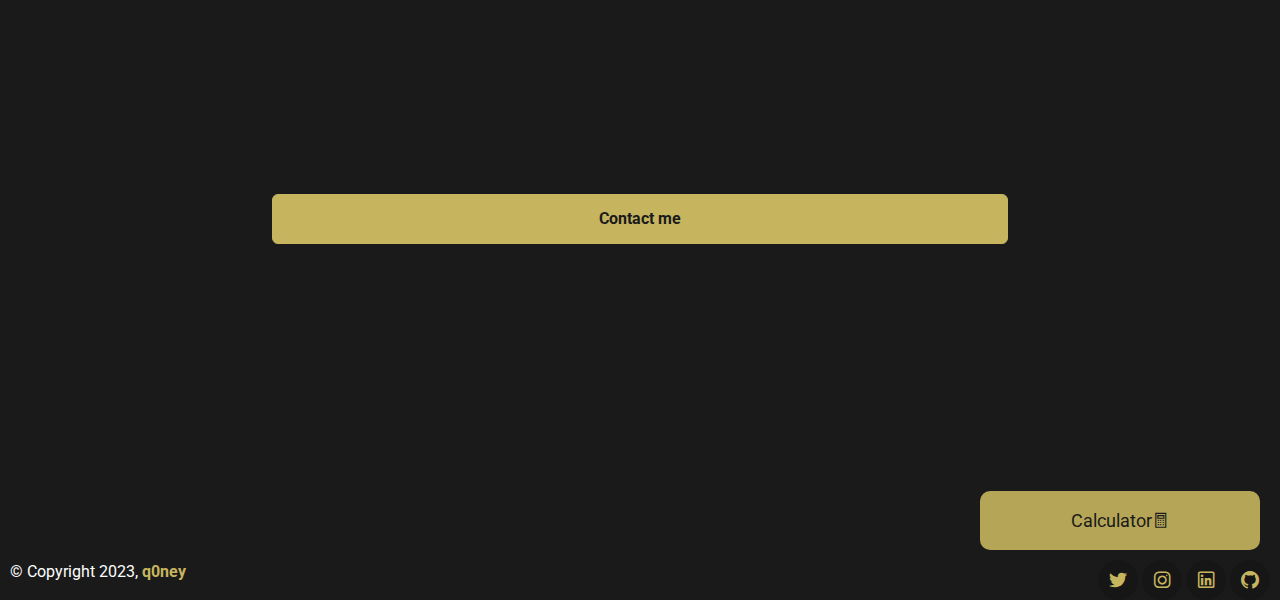
==== commit d624d634: "Update" ====
--- a/index.html
+++ b/index.html
@@ -65,7 +65,7 @@
         <div class="banner_left"></div>
         <div class="banner_middle">
             <a data-aos="fade-right" data-aos-delay="700">
-                <img alt="Jakub Pasik" src="./assets/images/49126026_2128995054097583_2943204319010226176_n.jpg">
+                <img alt="Jakub Pasik" src="./assets/images/myphoto.png">
             </a>    
                 <header class="display-4 fw-bold">
                     <h1 data-aos="fade-up" data-aos-delay="700">Jakub Pasik</h1>
@@ -86,7 +86,81 @@
 
 	  <!--PORTFOLIO-->
     <section id="Work" class="work" style="min-height: 950px;">
-        <div class="container" >
+        
+      
+      <div class="container">
+        <div class="row pb-4">
+          <h2 style="font-weight: bold; margin-bottom: 4vw;">Portfolio</h2>
+        </div>
+      
+        
+        <div class="row justify-content-center">
+
+          <div class="col-md-4">
+            <div class="project rounded-4 shadow-drop">
+              <div class="imgbox"> 
+                <a href=""><img src="./assets/images/obiektowka2.png" alt=""></a>
+                <h4>System management for restaurant C# (in progress)</h4>
+              <a href="https://github.com/q0ney/programowanie-obiektowe" class="link-custom">Preview</a>
+              </div>
+
+            </div>
+          </div>
+
+          <div class="col-md-4">
+            <div class="project rounded-4 shadow-drop">
+              <div class="imgbox">
+                <a href="https://github.com/q0ney/project-for-AI-classes"><img src="./assets/images/pythonAI.png" alt=""></a>
+                <h4>AI Car learning in Python using NEAT library</h4>
+              <a href="https://github.com/q0ney/project-for-AI-classes" class="link-custom">Preview</a>
+              </div>
+  
+            </div>
+          </div>
+
+          <div class="col-md-4">
+            <div class="project rounded-4 shadow-drop">
+              <div class="imgbox">
+                <a href="https://github.com/q0ney/orderingsystem-restaurant"><img src="./assets/images/orderingcpp.png" alt=""></a>
+                <h4>Ordering system for restaurant C++</h4>
+              <a href="https://github.com/q0ney/orderingsystem-restaurant" class="link-custom">Preview</a>
+              </div>
+              
+            </div>
+          </div>
+          <div class="row justify-content-center">
+          <div class="col-12 d-grid" style="width: 70%;" data-aos="fade-up" data-aos-delay="800">
+            <a class="btn btn-brand" target="_blank" rel="nofollow noopener" href="https://github.com/q0ney?tab=repositories"  >See more...</a>
+          </div>
+          <div class="col-12 d-grid" style="width: 30%;" data-aos="fade-up" data-aos-delay="800">
+            <a class="btn btn-brand"  href="gallery.html" class="link-custom" >Gallery <i class="las la-external-link-alt"></i></a>
+          </div>
+        </div>
+  
+        </div>
+      </div>
+      
+
+
+      
+      
+      
+      
+      
+      
+      
+      
+      
+      
+      
+      
+      
+      
+      
+      
+      
+      
+     <!-- <div class="container" >
 
             <div class="row pb-4">
 
@@ -143,7 +217,7 @@
 
 
 
-        <div class="form-group col-12 d-grid" data-aos="fade-up" data-aos-delay="800">
+        <div class="form-group col-12 d-grid" style="width: 85%;" data-aos="fade-up" data-aos-delay="800">
           <a class="btn btn-brand" target="_blank" rel="nofollow noopener" href="https://github.com/q0ney?tab=repositories" class="link-custom" >See more...</a>
         </div>
 
@@ -152,7 +226,7 @@
           <a class="btn btn-brand gallery-btn" target="_blank" rel="nofollow noopener" href="gallery.html" class="link-custom" >Gallery <i class="las la-external-link-alt"></i></a>
         </div>
 
-        </div>
+        </div>-->
 
 
     </section>
@@ -160,11 +234,10 @@
 
     <section id="About" class="about-me-bg" style="min-height: 950px;">
       
-      
-
+        
         <div class="container">
           <div class="row pb-4">
-            <h2>About me</h2>
+            <h2 style="font-weight: bold;">About me</h2>
           </div>
             <div  data-aos="fade-up" data-aos-delay="500">
 
@@ -185,6 +258,39 @@
                     </div>
                   
                 </div>
+                <div class="col-md-6 mb-2">
+                  <div class=" about-me rounded-5">
+                    <h5>FRAMEWORKS</h5>
+                    <p>BOOTSTRAP TAILWIND(basic)</p>
+                  </div>
+              </div>
+              <div class="col-md-6 mb-2">
+                <div class=" about-me rounded-5">
+                  <h5>OTHER</h5>
+                  <p>C++(basic) C#(basic) PYTHON(basic)</p>
+                </div>
+            </div>
+            
+              </div>
+              <div class="about-melvl  rounded-5 mb-2">
+                <span>
+                  HTML5
+                  <span class="level">
+                    <span class="level-value1" style="width: 80%;"></span>
+                  </span>
+                </span>
+                <span>
+                  CSS3
+                  <span class="level">
+                    <span class="level-value2" style="width: 70%;"></span>
+                  </span>
+                </span>
+                <span>
+                  JAVASCRIPT
+                  <span class="level">
+                    <span class="level-value3" style="width: 30%;"></span>
+                  </span>
+                </span>
               </div>
             </div>
 
@@ -203,7 +309,7 @@
       
       <div class="container">
         <div class="row justify-content-center text-center pb-4">
-          <h2>Contact me</h2>
+          <h2 style="font-weight: bold;">Contact me</h2>
             <div class="pb-5" data-aos="zoom-in" data-aos-delay="600ms">
               <h3>Interested? Write to me via email or discord</h3>
             </div>
@@ -241,43 +347,32 @@
 
       </div>
 
-
-    <!--  <button class="open-calculator" onclick="openCalculator()">Calculator<i class="las la-calculator"></i></button>
-
+      <button class="open-calculator" onclick="openCalculator()">Calculator<i class="las la-calculator"></i></button>
       <div class="form-popup" id="myForm">
-        <form>
-          <input type="text" id="display" disabled>
-          <br>
-          <input id="number2" type="button" value="c" onclick="document.getElementById('display').value=''">
-          <input id="number2" type="button" value="%" onclick="document.getElementById('display').value+='%'">
-          <input id="number2" type="button" value="+/-" onclick="document.getElementById('display').value+='pos-neg'">
-          <input id="number1" type="button" value="/" onclick="document.getElementById('display').value+='/'">
-          <br>
-          <input id="number" type="button" value="7" onclick="document.getElementById('display').value+='7'">
-          <input id="number" type="button" value="8" onclick="document.getElementById('display').value+='8'">
-          <input id="number" type="button" value="9" onclick="document.getElementById('display').value+='9'">
-          <input id="number1" type="button" value="*" onclick="document.getElementById('display').value+='*'">
-          <br>
-          <input id="number" type="button" value="4" onclick="document.getElementById('display').value+='4'">
-          <input id="number" type="button" value="5" onclick="document.getElementById('display').value+='5'">
-          <input id="number" type="button" value="6" onclick="document.getElementById('display').value+='6'">
-          <input id="number1" type="button" value="-" onclick="document.getElementById('display').value+='-'">
-
-          <br>
-          <input id="number" type="button" value="1" onclick="document.getElementById('display').value+='1'">
-          <input id="number" type="button" value="2" onclick="document.getElementById('display').value+='2'">
-          <input id="number" type="button" value="3" onclick="document.getElementById('display').value+='3'">
-          <input id="number1" type="button" value="+" onclick="document.getElementById('display').value+='+'">
-
-          <br>
-          <input id="number0" type="button" value="0" onclick="document.getElementById('display').value+='0'">
-          <input id="number" type="button" value="." onclick="document.getElementById('display').value+='.'">
-          <input id="number1" type="button" value="=" onclick="document.getElementById('display').value=eval(document.getElementById('display').value)">
-          <br>
-          <button type="button" class="btn cancel" onclick="closeCalculator()">Close</button>
-          </form> 
-      </div>-->
-      
+        <div>
+          <div class="close">
+          <button type="button" class="cancel" onclick="closeCalculator()"><i class="las la-times"></i></button>
+          </div>
+          <label for="service">Select Service:</label>
+          <select id="service" onchange="changeService()">
+            <option value="both" selected>Fullstack</option>
+            <option value="backend">Backend</option>
+            <option value="frontend">Frontend</option>
+          </select>
+          <label for="hours">Hours: <input type="range" id="hours" min="15" max="200" value="15" oninput="displayHours(this.value)"></label>
+
+          <span id="display-hours">15</span>
+          <p>Total cost: <span id="total"></span></p>
+          <button class="btn btn-brand" onclick="calculate()">Calculate</button>
+        </div>
+      </div>
+  
+
+
+
+
+
+
       <div class="footer">
         <div class="row gy-4 justify-content-between">
             <div class="col-auto">
@@ -303,7 +398,7 @@
   </main>
 
 
-  <!--<script>
+  <script>
     function openCalculator() {
       document.getElementById("myForm").style.display = "block";
     }
@@ -311,7 +406,31 @@
     function closeCalculator(){
       document.getElementById("myForm").style.display = "none";
     }
-  </script>-->
+  </script>
+
+<script>
+  let service = 'both';
+  
+  function changeService() {
+    service = document.getElementById("service").value;
+  }
+  
+  function displayHours(value) {
+    document.getElementById("display-hours").innerHTML = value;
+  }
+  
+  function calculate() {
+    const rate = 20;
+    const hours = document.getElementById("hours").value;
+    let total = 0;
+    if (service === 'both') {
+      total = rate * hours * 2;
+    } else {
+      total = rate * hours;
+    }
+    document.getElementById("total").innerHTML = total + "$";
+  }
+  </script>
 
 
   <script>
--- a/assets/css/style.css
+++ b/assets/css/style.css
@@ -200,8 +200,9 @@
 .home .banner .banner_middle img {
     align-items: center;
     border-radius: 50%;
-    box-shadow: 0 0 0 4px  #c6b55e;
+    box-shadow: 0 0 0 4px  #ad9d49;
     display: block;
+    pointer-events: none;
 }
 
 
@@ -243,6 +244,34 @@
 
 }
 
+.project {
+    flex-basis: calc(50% - 0.5vw);
+    background: #00000091;
+    display: flex;
+    margin-bottom: 3vw;
+    justify-content: space-evenly;
+    text-align: center;
+    padding: 1.5vw;
+    
+    
+}
+
+
+
+.project h4 {
+    flex-basis: 67%;
+}
+
+.imgbox img {
+    flex-basis: 10%;
+    width: 100%;
+    border-radius: 1vw;
+    display: block;
+    box-shadow: 0 0 0 4px #c6b55e;
+    pointer-events: none;
+    margin-bottom: 15px;
+}
+
 .shadow-drop {
     transition: all 0.5s;
 }
@@ -284,7 +313,8 @@
     box-shadow: 0 0 0 4px #c6b55e;
     display: block;
     width: 100%;
-    height: 350px;
+    
+    
 
 } 
 
@@ -314,7 +344,11 @@
       /* Add the blur effect */
     background-size: cover;
 
-}
+    
+
+}
+
+
 
 .about-me {
     flex-basis: calc(50% - 0.5vw);
@@ -323,6 +357,17 @@
     text-align: center;
     margin-bottom: 1vw;
     padding: 13px;
+    
+}
+.about-melvl {
+    flex-basis: calc(50% - 0.5vw);
+    background: #000000a6;
+    align-items: center;
+    justify-content: space-evenly;
+    display: flex;
+    margin-bottom: 1vw;
+    flex-wrap: wrap;
+    padding: 1vw;
     
 }
 
@@ -444,6 +489,7 @@
     padding-left: 10px;
     padding-right: 10px;
     bottom: 0;
+    z-index: 1;
 }
 
 .social-icons {
@@ -468,14 +514,15 @@
     padding: 16px 20px;
     border: none;
     cursor: pointer;
-    position: fixed;
+    position: absolute;
     bottom: 50px;
     font-size: 18px;
-    right: 28px;
+    right: 20px;
     width: 280px;
     text-align: center;
     border-radius: 10px;
     opacity: 0.9;
+    z-index: 2;
 }
 
 .open-calculator:focus,
@@ -486,11 +533,11 @@
 }
 
 .form-popup {
-    background-color: #000000cb;
+    background-color: #00000098;
     display: none;
-    position: fixed;
+    position: absolute;
     bottom: 130px;
-    right: 50px;
+    right: 30px;
     border: 3px solid #8b7c31;
     border-radius: 10px;
     max-width: 350px;
@@ -499,65 +546,37 @@
     
   }
 
-.form-popup input#number {
-    background-color: #1a1a1a;
-    color: #fff;
-    border-radius: 50%;
-    border: none;
-    width: 45px;
-    height: 45px;
-    margin: 2px;
-}
-.form-popup input#number1 {
-    background-color: #8b7c31;
-    color: #1a1a1a;
-    border-radius: 50%;
-    border: none;
-    width: 45px;
-    height: 45px;
-    margin: 2px;
-}
-
-.form-popup input#number2 {
-    background-color: #a1a19f;
-    color: #1a1a1a;
-    border-radius: 50%;
-    border: none;
-    width: 45px;
-    height: 45px;
-    margin: 2px;
-}
-
-.form-popup input#number0 {
-    background-color: #1a1a1a;
-    color: #fff;
-    border-radius: 30px;
-    border: none;
-    width: 98px;
-    height: 45px;
-    margin: 2px;
-    padding-right: 50px;
-}
-
-input#display {
-    height: 100px;
-    background-color: transparent;
-    border: none;
-    color: #fff;
-    font-size: 25px;
-    max-width: 200px;
+ 
+
+  .form-popup button.btn-brand {
+    font-size: 10px;
+    
+  }
+
+.close {
+    
+    position: relative;
 }
 
 .cancel {
+    display: flex;
+    position: absolute;
+    border-radius: 100%;
+
     background-color: #c6b55e;
     color: white;
-    padding: 12px 15px;
+    padding: 0.2vw;
     border: none;
     cursor: pointer;
-    width: 100%;
-    margin-top: 15px;
+    font-size: 1px;
+    align-items: center;
     margin-bottom:10px;
     opacity: 0.8;
+    right: 0;
+    top: 0;
+}
+.cancel i {
+    font-size: 15px;
 }
 
 .cancel:hover,
@@ -567,30 +586,7 @@
     border-color: #8b7c31;
 }
 
-.form-popup input#number1:focus {
-    background-color: rgba(255, 251, 251, 0.863);
-
-}
-
-.form-popup input#number:hover {
-    background-color: rgba(80, 78, 78, 0.863);
-
-}
-
-.form-popup input#number0:hover {
-    background-color: rgba(80, 78, 78, 0.863);
-
-}
-
-.form-popup input#number1:hover {
-    background-color: #c5b567;
-
-}
-
-.form-popup input#number2:hover {
-    background-color: #e0e0e0;
-
-}
+
 
 .back-btn {
     font-weight: bold;
@@ -603,18 +599,23 @@
     text-align: center;
 }
 
-.gallery-btn {
-    position: absolute;
-   bottom: 0px;
-   right: 30px;
-    
-}
-
+section#Work .btn {
+    padding-top: 5px;
+    padding-bottom: 1px;
+    padding-left: 2px;
+    padding-right: 2px;
+    margin-bottom: 10px;
+}
+
+
+.gallery-h {
+    font-size: 20px;
+}
 
 .wrapper {
     max-width: 1200px;
     position: relative;
-    margin-top: 7vw;
+    margin-top: 0.4vw;
 }
 
 .wrapper i {
@@ -642,6 +643,10 @@
     right: -23px;
 }
 
+.wrapper i:hover {
+    background: #8b7c31;
+}
+
 .wrapper .carousel {
     font-size: 0px;
     white-space: nowrap;
@@ -696,4 +701,64 @@
 .gallery-tittle h1 {
     font-weight: bold;
     
-}+}
+
+span {
+    flex-basis: 100%;
+    position: relative;
+    font-size: 25px;
+    
+}
+
+span.level {
+    background-color: #7a7a7621;
+    border-radius: 1.5vw;
+    height: calc(100% - 0.4vw);
+    margin: 0.2vw 0;
+    opacity: 0.8;
+    position: absolute;
+    right: 0;
+    top: 0;
+    width: 50%;
+    
+}
+
+ span .level .level-value1 {
+    background-color: #b87c0e;
+    border-radius: 12px;
+    height: 100%;
+    left: 0;
+    position: absolute;
+    top: 0;
+    
+}
+span .level .level-value2 {
+    background-color: #118b9b;
+    border-radius: 12px;
+    height: 100%;
+    left: 0;
+    position: absolute;
+    top: 0;
+    
+}
+span .level .level-value3 {
+    background-color: #bcbe17;
+    border-radius: 12px;
+    height: 100%;
+    left: 0;
+    position: absolute;
+    top: 0;
+    
+}
+
+.background {
+    background-image: linear-gradient(rgba(0, 0, 0, 0.5),
+    rgba(0, 0, 0, 0.5)), url("/assets/images/nastuh-abootalebi-eHD8Y1Znfpk-unsplash.jpg");
+    background-position: bottom;
+    background-repeat: no-repeat;
+    background-size: cover;
+    height: 100vh;
+    width: 100%;
+  }
+  
+  
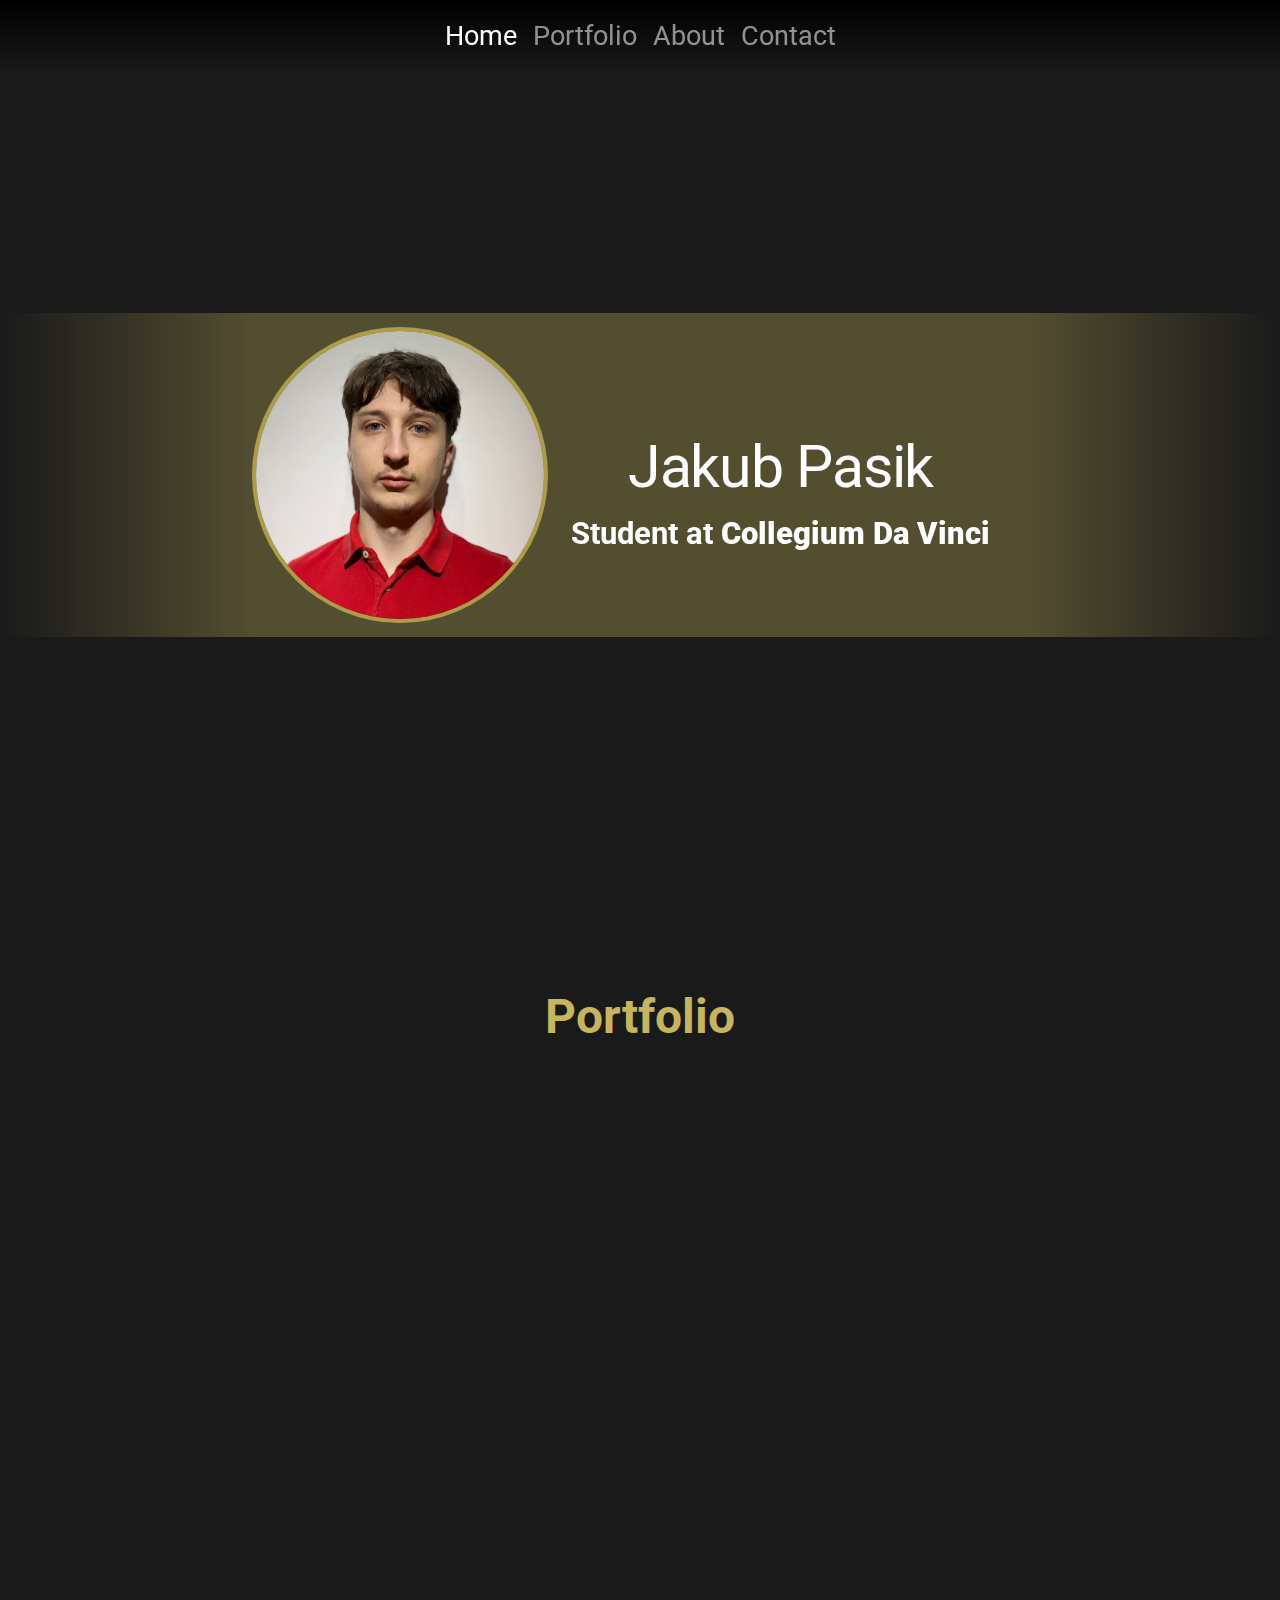
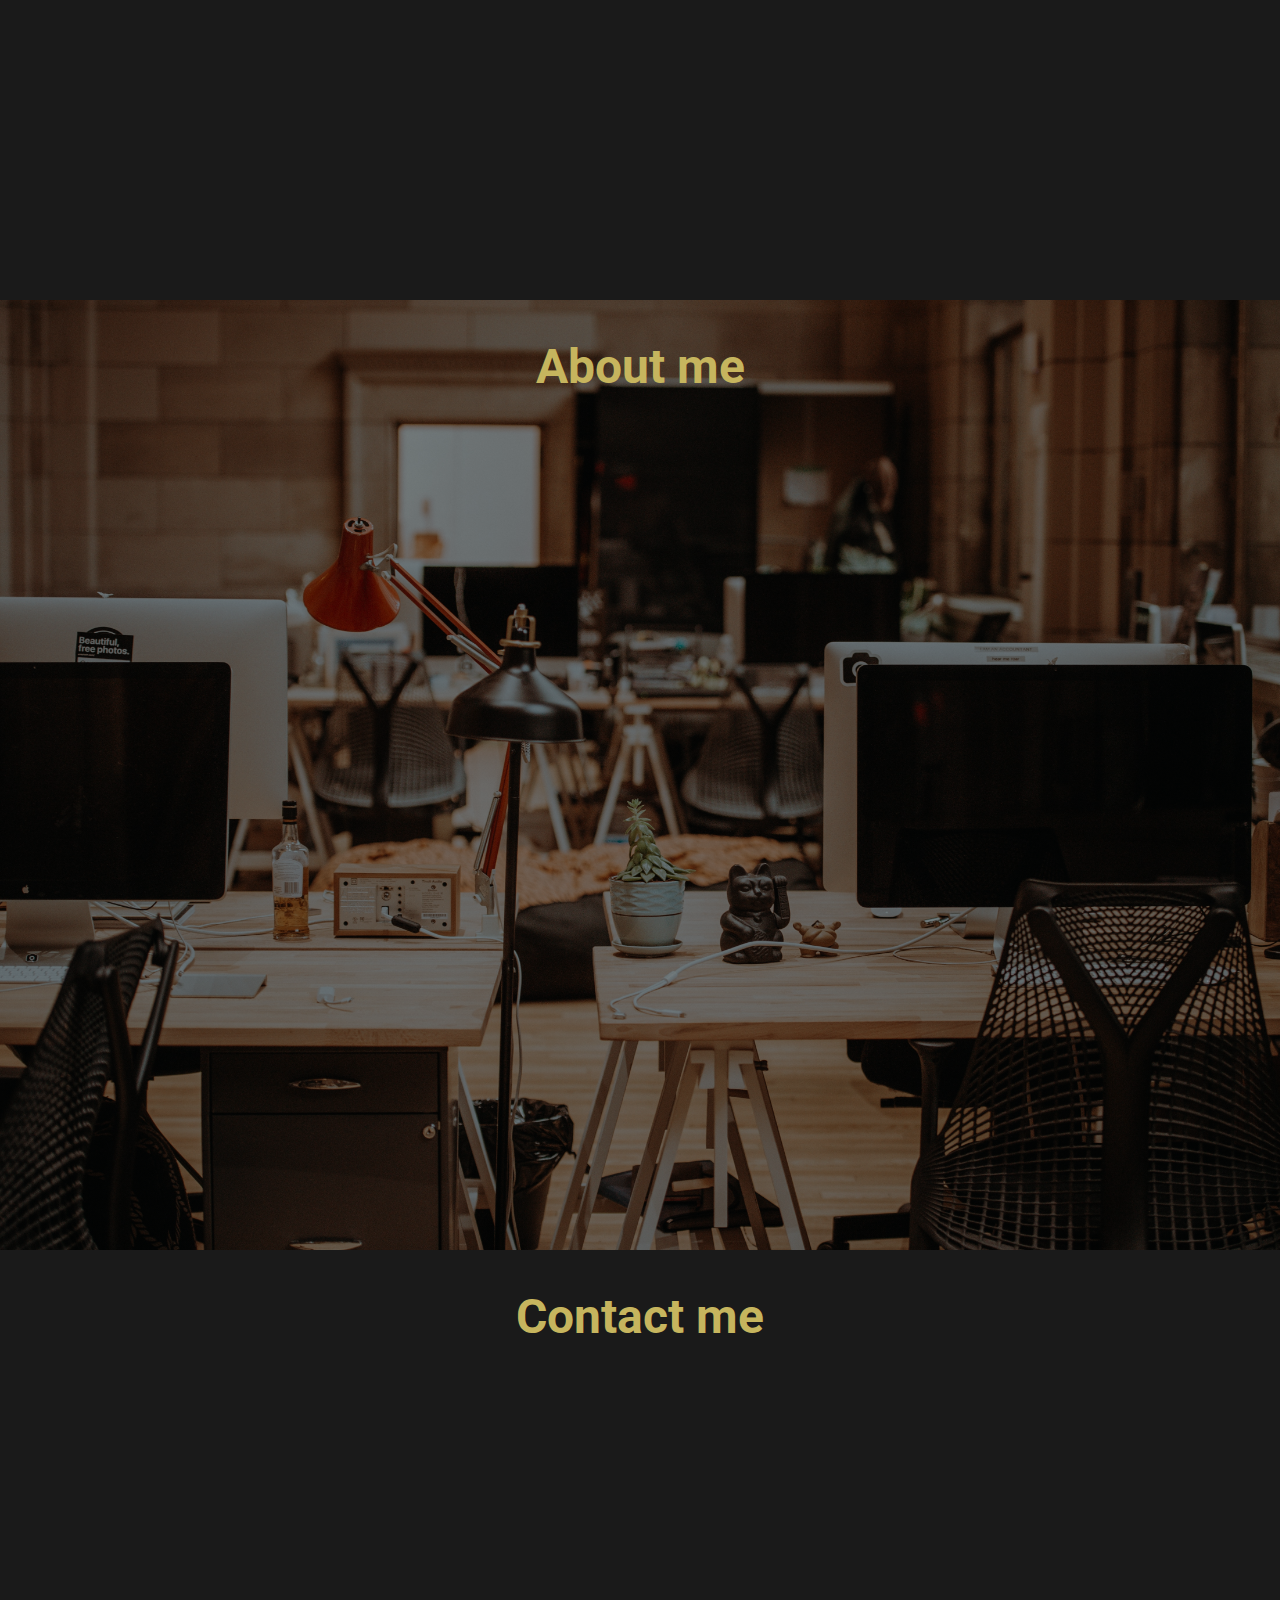
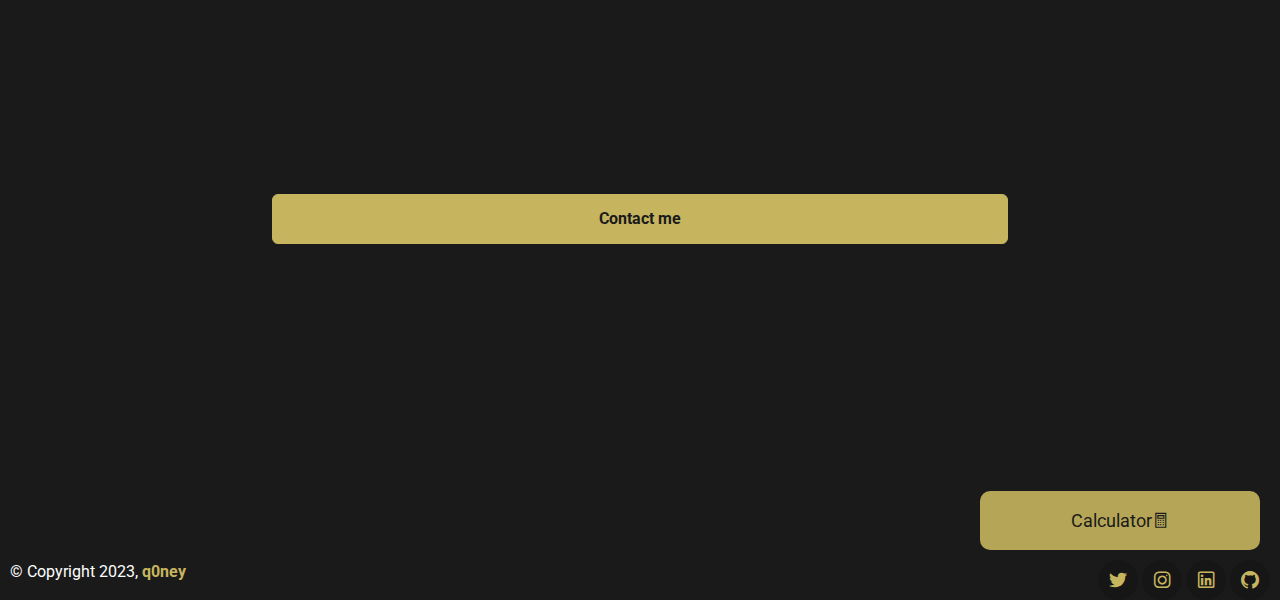
==== commit 6d64e4d2: "Added AOS at Portoflio section" ====
--- a/index.html
+++ b/index.html
@@ -15,9 +15,7 @@
   <script src="./assets/js/main.js"></script>
   <script src="./assets/js/slider.js"></script>
   <script> $(function() { AOS.init(); }); </script>
-  <script>
-    document.getElementById("home").style.minHeight = screen.height - 10  +"px";
-</script>
+
 </head>
 <body>
 
@@ -30,12 +28,12 @@
 
 
       <div class="collapse navbar-collapse" id="navbarSupportedContent">
-        <ul class="navbar-nav menu me-auto mb-lg-0 ms-xl-5">
+        <ul class="navbar-nav menu me-auto mb-lg-0">
           <li class="nav-item">
             <a class="nav-link active" aria-current="page" href="#">Home</a>
           </li>
           <li class="nav-item">
-            <a class="nav-link" href="#Work">Work</a>
+            <a class="nav-link" href="#Portfolio">Portfolio</a>
           </li>
           <li class="nav-item">
             <a class="nav-link" href="#About">About</a>
@@ -85,7 +83,7 @@
     <!--HOME-->
 
 	  <!--PORTFOLIO-->
-    <section id="Work" class="work" style="min-height: 950px;">
+    <section id="Portfolio" class="work" style="min-height: 950px;">
         
       
       <div class="container">
@@ -96,7 +94,7 @@
         
         <div class="row justify-content-center">
 
-          <div class="col-md-4">
+          <div class="col-md-4" data-aos="fade-up" data-aos-delay="250">
             <div class="project rounded-4 shadow-drop">
               <div class="imgbox"> 
                 <a href=""><img src="./assets/images/obiektowka2.png" alt=""></a>
@@ -107,7 +105,7 @@
             </div>
           </div>
 
-          <div class="col-md-4">
+          <div class="col-md-4" data-aos="fade-up" data-aos-delay="500">
             <div class="project rounded-4 shadow-drop">
               <div class="imgbox">
                 <a href="https://github.com/q0ney/project-for-AI-classes"><img src="./assets/images/pythonAI.png" alt=""></a>
@@ -118,7 +116,7 @@
             </div>
           </div>
 
-          <div class="col-md-4">
+          <div class="col-md-4" data-aos="fade-up" data-aos-delay="750">
             <div class="project rounded-4 shadow-drop">
               <div class="imgbox">
                 <a href="https://github.com/q0ney/orderingsystem-restaurant"><img src="./assets/images/orderingcpp.png" alt=""></a>
@@ -143,91 +141,12 @@
 
 
       
-      
-      
-      
-      
-      
-      
-      
-      
-      
-      
-      
-      
-      
-      
-      
-      
-      
-     <!-- <div class="container" >
-
-            <div class="row pb-4">
-
-                <h2>Work</h2>
-
-            </div>
-        
-				<div class="row" >
-          
-					<div class="col-md-4" data-aos="fade-up" data-aos-delay="250">
-						
-						<div  class="work-work rounded-4 shadow-drop mb-5">
-							<div class="imgbox m-3">
-								<img src="./assets/images/obiektowka.PNG">
-							</div>
-							<h4>System zarzadzania restauracja</h4>
-							<p>Obiektowy system zarzadzania w C# (In progress)</p>
-							<a href="https://github.com/q0ney/programowanie-obiektowe" class="link-custom">Preview</a>
-							
-						</div>
-					</div>
-
-          <div class="col-md-4" data-aos="fade-up" data-aos-delay="500">
-						
-						<div class="work-work rounded-4 shadow-drop mb-5">
-							<div class="imgbox m-3">
-								<img src="./assets/images/calcimg.jpg">
-							</div>
-							<h4>Druga praca</h4>
-							<p>Przykladowy opis pracy</p>
-							<a href="#" class="link-custom">Preview</a>
-							
-						</div>
-					</div>
-
-
-          <div class="col-md-4" data-aos="fade-up" data-aos-delay="750">
-						
-						<div class="work-work rounded-4 shadow-drop">
-							<div class="imgbox m-3">
-								<img src="./assets/images/calcimg.jpg">
-							</div>
-							<h4 >Trzecia praca</h4>
-							<p>Przykladowy opis pracy</p>
-							<a href="#" class="link-custom">Preview</a>
-							
-              
-						</div>
-					</div>
-
-
-				</div>
-
-
-
-
-        <div class="form-group col-12 d-grid" style="width: 85%;" data-aos="fade-up" data-aos-delay="800">
-          <a class="btn btn-brand" target="_blank" rel="nofollow noopener" href="https://github.com/q0ney?tab=repositories" class="link-custom" >See more...</a>
-        </div>
-
-
-        <div data-aos="fade-up" data-aos-delay="800">
-          <a class="btn btn-brand gallery-btn" target="_blank" rel="nofollow noopener" href="gallery.html" class="link-custom" >Gallery <i class="las la-external-link-alt"></i></a>
-        </div>
-
-        </div>-->
-
+    
+      
+      
+      
+      
+   
 
     </section>
     <!--PORTFOLIO-->
--- a/assets/css/style.css
+++ b/assets/css/style.css
@@ -234,15 +234,7 @@
     text-align: center;
 }
 
-.work-work {
-    flex-basis: calc(50% - 0.5vw);
-    background: #000000a6;
-    justify-content: space-evenly;
-    text-align: center;
-    margin-bottom: 1vw;
-    padding: 1vw;
-
-}
+
 
 .project {
     flex-basis: calc(50% - 0.5vw);
